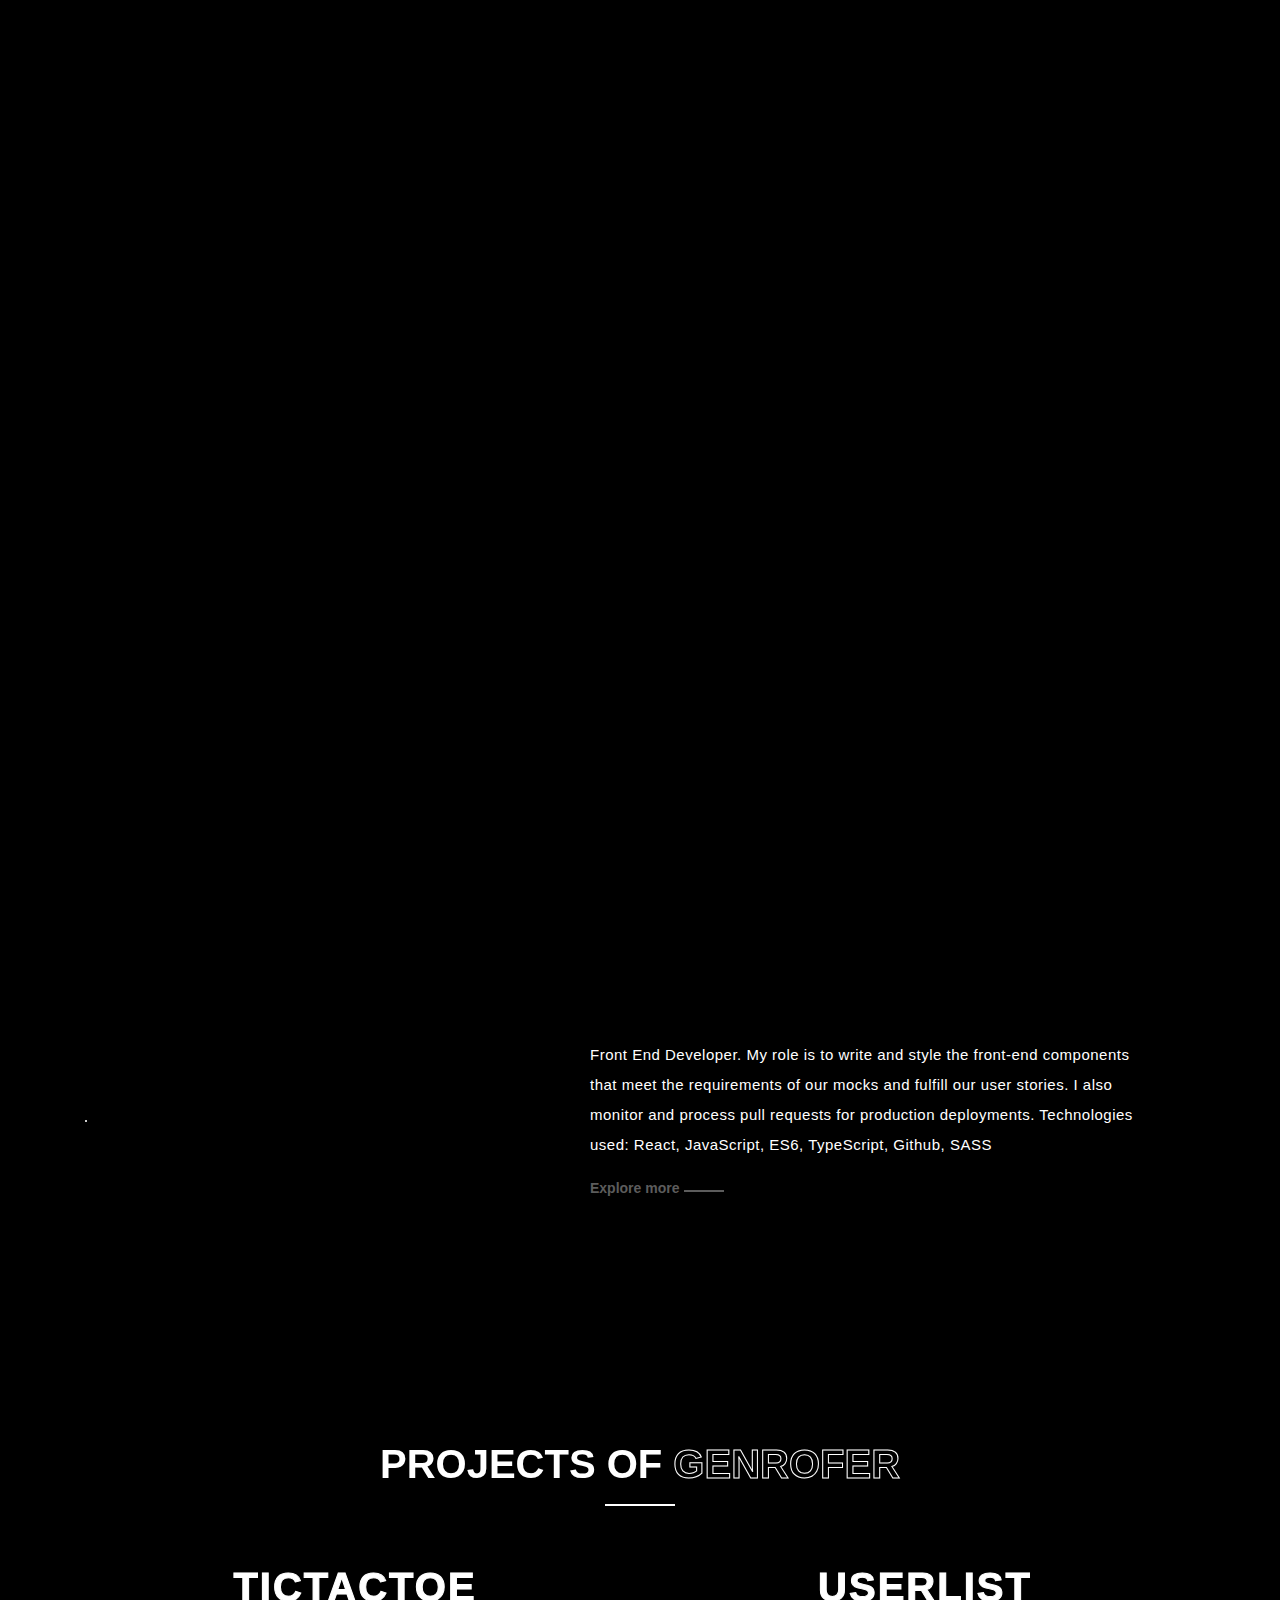
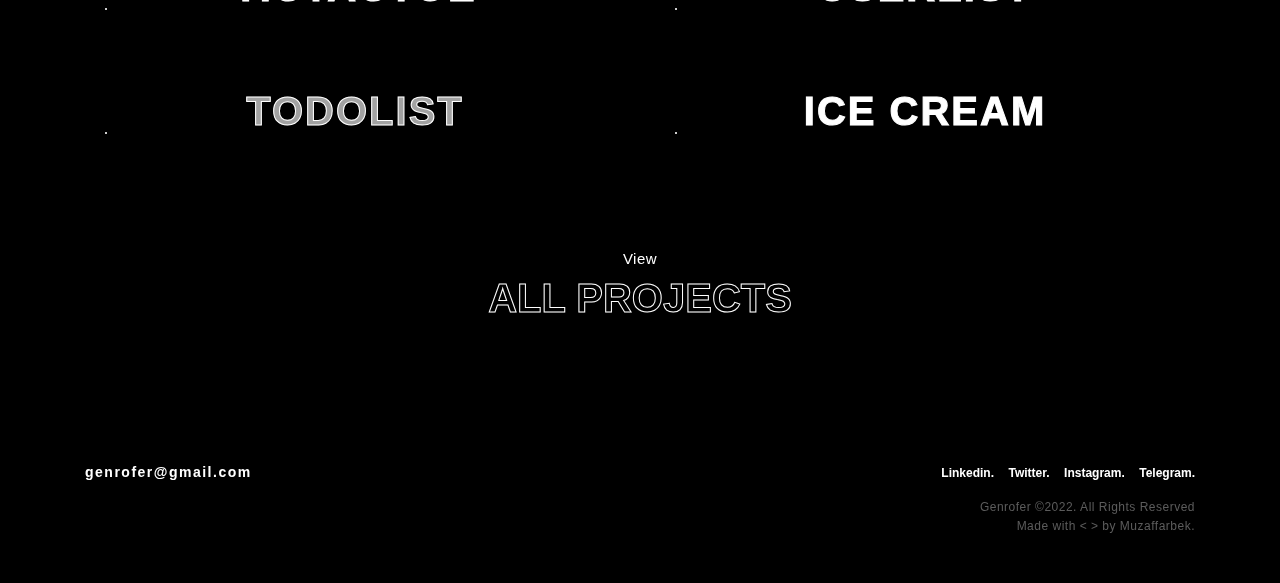
==== index.html @ 08d54e0e "Color changed" ====
<!DOCTYPE html>
<html lang="en">

<head>
    <meta charset="UTF-8">
    <meta name="viewport" content="width=device-width, initial-scale=1.0">
    <meta http-equiv="X-UA-Compatible" content="ie=edge">
    <link rel="stylesheet" href="https://use.fontawesome.com/releases/v5.15.4/css/all.css" integrity="sha384-DyZ88mC6Up2uqS4h/KRgHuoeGwBcD4Ng9SiP4dIRy0EXTlnuz47vAwmeGwVChigm" crossorigin="anonymous"/>
    <link rel="icon" type="image/x-icon" href="assets/img/logo.png" sizes="86x56">
    <title>Genrofer - Home</title>
    
</head>

<body class="color">

    <!-- Start Preload -->
    <div class="preloader">
    </div>
    <div class="block-1"></div>
    <div class="block-2"></div>
    <div class="logo-load">
        <img class="logo" src="assets/img/logo.png" alt="">
    </div>
    <div class="logo-load spinning"></div>
    <div class="over-all"></div>
    <!-- End Preload -->

    <!-- Start Header -->
    <header>

        <nav>
            <!-- Logo -->
            <div class="logo hover-target">
                <a class="load-spiral" href="index.html"><img class="logo" src="assets/img/logo.png" alt="logo"></a>
            </div>
            <!-- Menu bar -->
            <div class="toggle-btn magnetic hover-target">
                <div class="burger-menu">
                    <span class="one"></span>
                    <span class="two"></span>
                    <span class="tre"></span>
                </div>
            </div>
            <!-- Social -->
            <div class="scr socials">
                <div class="list-social">
                    <ul>
                        <li class="hover-target"><a href="https://www.linkedin.com/in/amuzaffarbe/" target="_blank">Ln.</a></li>
                        <li class="hover-target"><a href="https://www.twitter.com/amuzaffarbe/" target="_blank">Tw.</a></li>
                        <li class="hover-target"><a href="https://www.instagram.com/muzaffar_abdusamadov/" target="_blank">Ig.</a></li>
                        <li class="hover-target"><a href="https://telegram.me/genrofer"  target="_blank">Tg.</a></li>
                    </ul>
                </div>
            </div>

            <!-- Copyright -->
            <div class="scr copyright-top">
                <p>Genrofer &copy; 2022</p>
            </div>

            <div class="bg-nav"></div>

            <!-- menu -->
            <div class="manu-container">
                <div class="menu">
                    <div class="data">
                        <div class="container">
                            <div class="row">
                                <div class="col-md-6">
                                    <div class="links text-center text-lg-left">
                                        <ul>
                                            <li>
                                                <p>01</p><a class="menu-link hover-target load-spiral" href="index.html">Home</a>
                                            </li>
                                            <li>
                                                <p>02</p><a class="menu-link hover-target load-spiral" href="work.html">Work</a>
                                            </li>
                                            <li>
                                                <p>03</p><a class="menu-link hover-target load-spiral" href="about.html">About</a>
                                            </li>
                                            <li>
                                                <p>04</p><a class="menu-link hover-target load-spiral" href="blog.html">Story</a>
                                            </li>
                                            <li>
                                                <p>05</p><a class="menu-link hover-target load-spiral" href="contact.html">Contact</a>
                                            </li>
                                        </ul>
                                    </div>

                                </div>

                                <div class="col-md-4 offset-md-2 centered text-right">
                                    <div class="address-menu">

                                        <h3 class="letter-a">Genrofer <br> Front End <span class="letters">Developer</span></h3>
                                        <h4>Tashkent, Uzbekistan</h4>
                                    </div>
                                </div>
                            </div>
                        </div>
                    </div>

                </div>
            </div>
        </nav>


    </header>
    <!-- End Header -->


    <!-- Start Content -->
    <div id="spiral">

        <!-- Header -->
        <div class="scrolls">
            <img draggable="false" src="assets/img/sroll.svg" alt="scroll">
        </div>
        <div class="main-head">
            <div id="headmove">
                <div data-depth="0.2">
                    <div class="bg-right"></div>
                </div>
            </div>
            <div class="heading-text">
                <div class="heading-text-front">
                    <h1>Hello. Welcome to, <br> portfolio of Genrofer</h1>
                </div>
                <div class="heading-text-back">
                    <h1>Hello. Welcome to, <br> portfolio of Genrofer</h1>
                </div>
            </div>
        </div>

        <!-- About -->
        <section class="about">
            <div class="container">
                <div class="row centered">
                    <div class="col-lg-7">
                        <div class="img-about luxy-el" data-horizontal="1" data-speed-x="1">
                            <img class="img-fluid" src="assets/img/about.jpg" alt="">

                        </div>
                    </div>
                    <div class="col-lg-5">
                        <div class="abt-text">
                            <p>Front End Developer. My role is to write and style the front-end components that meet the requirements of our mocks and fulfill our user stories. I also monitor and process pull requests for production deployments. Technologies used: React, JavaScript, ES6, TypeScript, Github, SASS</p>
                            <a class="hover-target load-spiral" href="about.html">Explore more</a>
                        </div>

                    </div>
                </div>
            </div>
        </section>


        <!-- Portfolio -->

        <section class="folio-content">
            <div class="container">
                <div class="row">
                    <div class="col-md-12">
                        <div class="main-title text-center">

                            <h2>Projects of <span>Genrofer</span></h2>
                        </div>
                    </div>
                    <div class="col-md-6">
                        <div class="folio-item">

                            <div class="img-folio cursorExplore">
                                <a class="load-spiral" href="work-detail/tictactoe.html">
                                    <img class="img-fluid" src="assets/img/port/2.png" draggable="false" alt="">
                                </a>
                            </div>
                            <div class="text-folio text-center">
                                <h2 class="text-1">TICTACTOE</h2>
                                <h2 class="text-2">TICTACTOE</h2>
                            </div>
                        </div>
                        <div class="folio-item">

                            <div class="img-folio cursorExplore">
                                <a class="load-spiral" href="work-detail/todoist.html">
                                    <img class="img-fluid" src="assets/img/port/1.png" draggable="false" alt="">
                                </a>
                            </div>
                            <div class="text-folio text-center">
                                <h2 class="text-1" style="color: rgba(0, 0, 0, 0.363);">TODOLIST</h2>
                                <h2 class="text-2">TODOLIST</h2>
                            </div>
                        </div>
                    </div>

                    <div class="col-md-6">
                        <div class="folio-item">

                            <div class="img-folio cursorExplore">
                                <a class="load-spiral" href="work-detail/userlist.html">
                                    <img class="img-fluid" src="assets/img/port/3.png" draggable="false" alt="">
                                </a>
                            </div>
                            <div class="text-folio text-center">
                                <h2 class="text-1">USERLIST</h2>
                                <h2 class="text-2">USERLIST</h2>
                            </div>
                        </div>

                        <div class="folio-item">

                            <div class="img-folio cursorExplore">
                                <a class="load-spiral" href="work-detail/icecream.html">
                                    <img class="img-fluid" src="assets/img/port/4.png" draggable="false" alt="">
                                </a>
                            </div>
                            <div class="text-folio text-center">
                                <h2 class="text-1">ICE CREAM</h2>
                                <h2 class="text-2">ICE CREAM</h2>
                            </div>
                        </div>
                    </div>
                </div>

                <div class="row">
                    <div class="col-md-12">
                        <a href="work.html" class="next-project centered text-center load-spiral">
                            <div class="col-md-12">
                                <p>View</p>
                                <h3>ALL PROJECTS</h3>
                            </div>
                        </a>
                    </div>
                </div>

            </div>
        </section>




        <!-- Footer -->
        <div class="footer">
            <div class="container">
                <div class="row">
                    <div class="col-md-4 text-center text-md-left mt-30">
                        <div class="mail hover-target">
                            <a class="gmail" href="https://genrofer@gmail.com" target="_blank">genrofer@gmail.com</a>
                        </div>
                    </div>
                    <div class="col-md-4 text-center mt-30">
                        <div class="logo-foot">
                            <img class="logo-s" src="assets/img/logo.png" alt="">
                        </div>
                    </div>
                    <div class="col-md-4 text-center text-md-right mt-30">
                        <div class="sosmed">
                            <ul>
                                <li class="hover-target"><a href="https://www.linkedin.com/in/amuzaffarbe/"
                                    target="_blank">Linkedin.</a></li>
                            <li class="hover-target"><a href="https://www.twitter.com/amuzaffarbe/"
                                    target="_blank">Twitter.</a></li>
                            <li class="hover-target"><a href="https://www.instagram.com/muzaffar_abdusamadov/"
                                    target="_blank">Instagram.</a></li>
                            <li class="hover-target"><a href="https://telegram.me/genrofer" target="_blank">Telegram.</a>
                            </li>
                            </ul>
                        </div>
                        <div class="copyright">
                            <p>Genrofer &copy;2022. All Rights Reserved</p>
                            <p>Made with < > by Muzaffarbek.</p>
                        </div>
                    </div>
                </div>
            </div>
        </div>

    </div>
    <!-- End Content -->

    <!-- Color menu -->
    <div class="colors m-5">
        <button class="black-color"></button>
        <button class="white-color"></button>
    </div>

    <!-- Toggle menu -->
    <div class="menus">
        <a class="hover-target" href="index.html">Home</a>
        <a class="hover-target" href="work.html">Work</a>
        <a class="hover-target" href="about.html">About</a>
        <a class="hover-target" href="blog.html">Story</a>
        <a class="hover-target" href="contact.html">Contact me</a>
    </div>
    <div class="menu__toggler hover-target magnetic"><span></span></div>

    <!-- Cursor -->
    <div class="cursor1" id="cursor1"></div>
    <div class="cursor" id="cursor"></div>

    <script src="assets/js/plugin.js"></script>
    <script src="assets/js/main.js"></script>
    <noscript class="psa_add_styles"><link rel="stylesheet" href="assets/css/A.plugin.css.pagespeed.cf.Bm4HW5SySe.css"><link rel="stylesheet" href="assets/css/A.main.css.pagespeed.cf.Ms4mdMFI1N.css"><link rel="stylesheet" href="assets/css/A.responsive.css.pagespeed.cf.NQDftdgJCc.css"><link rel="stylesheet" href="assets/css/colors.css"></noscript>
    <script
        data-pagespeed-no-defer>(function(){function b(){var a=window,c=e;if(a.addEventListener)a.addEventListener("load",c,!1);else if(a.attachEvent)a.attachEvent("onload",c);else{var d=a.onload;a.onload=function(){c.call(this);d&&d.call(this)}}};var f=!1;function e(){if(!f){f=!0;for(var
        a=document.getElementsByClassName("psa_add_styles"),c=0,d;d=a[c];++c)if("NOSCRIPT"==d.nodeName){var k=document.createElement("div");k.innerHTML=d.textContent;document.body.appendChild(k)}}}function g(){var a=window.requestAnimationFrame||window.webkitRequestAnimationFrame||window.mozRequestAnimationFrame||window.oRequestAnimationFrame||window.msRequestAnimationFrame||null;a?a(function(){window.setTimeout(e,0)}):b()}
        var h=["pagespeed","CriticalCssLoader","Run"],l=this;h[0]in l||!l.execScript||l.execScript("var "+h[0]);for(var m;h.length&&(m=h.shift());)h.length||void 0===g?l[m]?l=l[m]:l=l[m]={}:l[m]=g;})(); pagespeed.CriticalCssLoader.Run();
        </script>
        <script src="./assets/js/colors.js"></script>
</body>

</html>
---- assets/css/A.plugin.css.pagespeed.cf.Bm4HW5SySe.css ----
:root {
    --blue: #007bff;
    --indigo: #6610f2;
    --purple: #6f42c1;
    --pink: #e83e8c;
    --red: #dc3545;
    --orange: #fd7e14;
    --yellow: #ffc107;
    --green: #28a745;
    --teal: #20c997;
    --cyan: #17a2b8;
    --white: #fff;
    --gray: #6c757d;
    --gray-dark: #343a40;
    --primary: #007bff;
    --secondary: #6c757d;
    --success: #28a745;
    --info: #17a2b8;
    --warning: #ffc107;
    --danger: #dc3545;
    --light: #f8f9fa;
    --dark: #343a40;
    --breakpoint-xs: 0;
    --breakpoint-sm: 576px;
    --breakpoint-md: 768px;
    --breakpoint-lg: 992px;
    --breakpoint-xl: 1200px;
    --font-family-sans-serif: -apple-system, BlinkMacSystemFont, "Segoe UI", Roboto, "Helvetica Neue", Arial, sans-serif, "Apple Color Emoji", "Segoe UI Emoji", "Segoe UI Symbol", "Noto Color Emoji";
    --font-family-monospace: SFMono-Regular, Menlo, Monaco, Consolas, "Liberation Mono", "Courier New", monospace
}

*,
::after,
::before {
    box-sizing: border-box
}

html {
    font-family: sans-serif;
    line-height: 1.15;
    -webkit-text-size-adjust: 100%;
    -ms-text-size-adjust: 100%;
    -ms-overflow-style: scrollbar;
    -webkit-tap-highlight-color: transparent
}

@-ms-viewport {
    width: device-width
}

article,
aside,
figcaption,
figure,
footer,
header,
hgroup,
main,
nav,
section {
    display: block
}

body {
    margin: 0;
    font-family: -apple-system, BlinkMacSystemFont, "Segoe UI", Roboto, "Helvetica Neue", Arial, sans-serif, "Apple Color Emoji", "Segoe UI Emoji", "Segoe UI Symbol", "Noto Color Emoji";
    font-size: 1rem;
    font-weight: 400;
    line-height: 1.5;
    color: #212529;
    text-align: left;
    background-color: #fff
}

[tabindex="-1"]:focus {
    outline: 0 !important
}

hr {
    box-sizing: content-box;
    height: 0;
    overflow: visible
}

h1,
h2,
h3,
h4,
h5,
h6 {
    margin-top: 0;
    margin-bottom: .5rem
}

p {
    margin-top: 0;
    margin-bottom: 1rem
}

abbr[data-original-title],
abbr[title] {
    text-decoration: underline;
    -webkit-text-decoration: underline dotted;
    text-decoration: underline dotted;
    cursor: help;
    border-bottom: 0
}

address {
    margin-bottom: 1rem;
    font-style: normal;
    line-height: inherit
}

dl,
ol,
ul {
    margin-top: 0;
    margin-bottom: 1rem
}

ol ol,
ol ul,
ul ol,
ul ul {
    margin-bottom: 0
}

dt {
    font-weight: 700
}

dd {
    margin-bottom: .5rem;
    margin-left: 0
}

blockquote {
    margin: 0 0 1rem
}

dfn {
    font-style: italic
}

b,
strong {
    font-weight: bolder
}

small {
    font-size: 80%
}

sub,
sup {
    position: relative;
    font-size: 75%;
    line-height: 0;
    vertical-align: baseline
}

sub {
    bottom: -.25em
}

sup {
    top: -.5em
}

a {
    color: #007bff;
    text-decoration: none;
    background-color: transparent;
    -webkit-text-decoration-skip: objects
}

a:hover {
    color: #0056b3;
    text-decoration: underline
}

a:not([href]):not([tabindex]) {
    color: inherit;
    text-decoration: none
}

a:not([href]):not([tabindex]):focus,
a:not([href]):not([tabindex]):hover {
    color: inherit;
    text-decoration: none
}

a:not([href]):not([tabindex]):focus {
    outline: 0
}

code,
kbd,
pre,
samp {
    font-family: SFMono-Regular, Menlo, Monaco, Consolas, "Liberation Mono", "Courier New", monospace;
    font-size: 1em
}

pre {
    margin-top: 0;
    margin-bottom: 1rem;
    overflow: auto;
    -ms-overflow-style: scrollbar
}

figure {
    margin: 0 0 1rem
}

img {
    vertical-align: middle;
    border-style: none
}

svg {
    overflow: hidden;
    vertical-align: middle
}

table {
    border-collapse: collapse
}

caption {
    padding-top: .75rem;
    padding-bottom: .75rem;
    color: #6c757d;
    text-align: left;
    caption-side: bottom
}

th {
    text-align: inherit
}

label {
    display: inline-block;
    margin-bottom: .5rem
}

button {
    border-radius: 0
}

button:focus {
    outline: 1px dotted;
    outline: 5px auto -webkit-focus-ring-color
}

button,
input,
optgroup,
select,
textarea {
    margin: 0;
    font-family: inherit;
    font-size: inherit;
    line-height: inherit
}

button,
input {
    overflow: visible
}

button,
select {
    text-transform: none
}

[type="reset"],
[type="submit"],
button,
html [type="button"] {
    -webkit-appearance: button
}

[type="button"]::-moz-focus-inner,
[type="reset"]::-moz-focus-inner,
[type="submit"]::-moz-focus-inner,
button::-moz-focus-inner {
    padding: 0;
    border-style: none
}

input[type="checkbox"],
input[type="radio"] {
    box-sizing: border-box;
    padding: 0
}

input[type="date"],
input[type="datetime-local"],
input[type="month"],
input[type="time"] {
    -webkit-appearance: listbox
}

textarea {
    overflow: auto;
    resize: vertical
}

fieldset {
    min-width: 0;
    padding: 0;
    margin: 0;
    border: 0
}

legend {
    display: block;
    width: 100%;
    max-width: 100%;
    padding: 0;
    margin-bottom: .5rem;
    font-size: 1.5rem;
    line-height: inherit;
    color: inherit;
    white-space: normal
}

progress {
    vertical-align: baseline
}

[type="number"]::-webkit-inner-spin-button,
[type="number"]::-webkit-outer-spin-button {
    height: auto
}

[type="search"] {
    outline-offset: -2px;
    -webkit-appearance: none
}

[type="search"]::-webkit-search-cancel-button,
[type="search"]::-webkit-search-decoration {
    -webkit-appearance: none
}

::-webkit-file-upload-button {
    font: inherit;
    -webkit-appearance: button
}

output {
    display: inline-block
}

summary {
    display: list-item;
    cursor: pointer
}

template {
    display: none
}

[hidden] {
    display: none !important
}

.h1,
.h2,
.h3,
.h4,
.h5,
.h6,
h1,
h2,
h3,
h4,
h5,
h6 {
    margin-bottom: .5rem;
    font-family: inherit;
    font-weight: 500;
    line-height: 1.2;
    color: inherit
}

.h1,
h1 {
    font-size: 2.5rem
}

.h2,
h2 {
    font-size: 2rem
}

.h3,
h3 {
    font-size: 1.75rem
}

.h4,
h4 {
    font-size: 1.5rem
}

.h5,
h5 {
    font-size: 1.25rem
}

.h6,
h6 {
    font-size: 1rem
}

.lead {
    font-size: 1.25rem;
    font-weight: 300
}

.display-1 {
    font-size: 6rem;
    font-weight: 300;
    line-height: 1.2
}

.display-2 {
    font-size: 5.5rem;
    font-weight: 300;
    line-height: 1.2
}

.display-3 {
    font-size: 4.5rem;
    font-weight: 300;
    line-height: 1.2
}

.display-4 {
    font-size: 3.5rem;
    font-weight: 300;
    line-height: 1.2
}

hr {
    margin-top: 1rem;
    margin-bottom: 1rem;
    border: 0;
    border-top: 1px solid rgba(0, 0, 0, .1)
}

.small,
small {
    font-size: 80%;
    font-weight: 400
}

.mark,
mark {
    padding: .2em;
    background-color: #fcf8e3
}

.list-unstyled {
    padding-left: 0;
    list-style: none
}

.list-inline {
    padding-left: 0;
    list-style: none
}

.list-inline-item {
    display: inline-block
}

.list-inline-item:not(:last-child) {
    margin-right: .5rem
}

.initialism {
    font-size: 90%;
    text-transform: uppercase
}

.blockquote {
    margin-bottom: 1rem;
    font-size: 1.25rem
}

.blockquote-footer {
    display: block;
    font-size: 80%;
    color: #6c757d
}

.blockquote-footer::before {
    content: "\2014 \00A0"
}

.img-fluid {
    max-width: 100%;
    border: 1px solid #ccc;
    height: auto
}

.img-thumbnail {
    padding: .25rem;
    background-color: #fff;
    border: 1px solid #dee2e6;
    border-radius: .25rem;
    max-width: 100%;
    height: auto
}

.figure {
    display: inline-block
}

.figure-img {
    margin-bottom: .5rem;
    line-height: 1
}

.figure-caption {
    font-size: 90%;
    color: #6c757d
}

code {
    font-size: 87.5%;
    color: #e83e8c;
    word-break: break-word
}

a>code {
    color: inherit
}

kbd {
    padding: .2rem .4rem;
    font-size: 87.5%;
    color: #fff;
    background-color: #212529;
    border-radius: .2rem
}

kbd kbd {
    padding: 0;
    font-size: 100%;
    font-weight: 700
}

pre {
    display: block;
    font-size: 87.5%;
    color: #212529
}

pre code {
    font-size: inherit;
    color: inherit;
    word-break: normal
}

.pre-scrollable {
    max-height: 340px;
    overflow-y: scroll
}

.container {
    width: 100%;
    padding-right: 15px;
    padding-left: 15px;
    margin-right: auto;
    margin-left: auto
}

@media (min-width:576px) {
    .container {
        max-width: 540px
    }
}

@media (min-width:768px) {
    .container {
        max-width: 720px
    }
}

@media (min-width:992px) {
    .container {
        max-width: 960px
    }
}

@media (min-width:1200px) {
    .container {
        max-width: 1140px
    }
}

.container-fluid {
    width: 100%;
    padding-right: 15px;
    padding-left: 15px;
    margin-right: auto;
    margin-left: auto
}

.row {
    display: -ms-flexbox;
    display: flex;
    -ms-flex-wrap: wrap;
    flex-wrap: wrap;
    margin-right: -15px;
    margin-left: -15px
}

.no-gutters {
    margin-right: 0;
    margin-left: 0
}

.no-gutters>.col,
.no-gutters>[class*="col-"] {
    padding-right: 0;
    padding-left: 0
}

.col,
.col-1,
.col-10,
.col-11,
.col-12,
.col-2,
.col-3,
.col-4,
.col-5,
.col-6,
.col-7,
.col-8,
.col-9,
.col-auto,
.col-lg,
.col-lg-1,
.col-lg-10,
.col-lg-11,
.col-lg-12,
.col-lg-2,
.col-lg-3,
.col-lg-4,
.col-lg-5,
.col-lg-6,
.col-lg-7,
.col-lg-8,
.col-lg-9,
.col-lg-auto,
.col-md,
.col-md-1,
.col-md-10,
.col-md-11,
.col-md-12,
.col-md-2,
.col-md-3,
.col-md-4,
.col-md-5,
.col-md-6,
.col-md-7,
.col-md-8,
.col-md-9,
.col-md-auto,
.col-sm,
.col-sm-1,
.col-sm-10,
.col-sm-11,
.col-sm-12,
.col-sm-2,
.col-sm-3,
.col-sm-4,
.col-sm-5,
.col-sm-6,
.col-sm-7,
.col-sm-8,
.col-sm-9,
.col-sm-auto,
.col-xl,
.col-xl-1,
.col-xl-10,
.col-xl-11,
.col-xl-12,
.col-xl-2,
.col-xl-3,
.col-xl-4,
.col-xl-5,
.col-xl-6,
.col-xl-7,
.col-xl-8,
.col-xl-9,
.col-xl-auto {
    position: relative;
    width: 100%;
    min-height: 1px;
    padding-right: 15px;
    padding-left: 15px
}

.col {
    -ms-flex-preferred-size: 0;
    flex-basis: 0;
    -ms-flex-positive: 1;
    flex-grow: 1;
    max-width: 100%
}

.col-auto {
    -ms-flex: 0 0 auto;
    flex: 0 0 auto;
    width: auto;
    max-width: none
}

.col-1 {
    -ms-flex: 0 0 8.333333%;
    flex: 0 0 8.333333%;
    max-width: 8.333333%
}

.col-2 {
    -ms-flex: 0 0 16.666667%;
    flex: 0 0 16.666667%;
    max-width: 16.666667%
}

.col-3 {
    -ms-flex: 0 0 25%;
    flex: 0 0 25%;
    max-width: 25%
}

.col-4 {
    -ms-flex: 0 0 33.333333%;
    flex: 0 0 33.333333%;
    max-width: 33.333333%
}

.col-5 {
    -ms-flex: 0 0 41.666667%;
    flex: 0 0 41.666667%;
    max-width: 41.666667%
}

.col-6 {
    -ms-flex: 0 0 50%;
    flex: 0 0 50%;
    max-width: 50%
}

.col-7 {
    -ms-flex: 0 0 58.333333%;
    flex: 0 0 58.333333%;
    max-width: 58.333333%
}

.col-8 {
    -ms-flex: 0 0 66.666667%;
    flex: 0 0 66.666667%;
    max-width: 66.666667%
}

.col-9 {
    -ms-flex: 0 0 75%;
    flex: 0 0 75%;
    max-width: 75%
}

.col-10 {
    -ms-flex: 0 0 83.333333%;
    flex: 0 0 83.333333%;
    max-width: 83.333333%
}

.col-11 {
    -ms-flex: 0 0 91.666667%;
    flex: 0 0 91.666667%;
    max-width: 91.666667%
}

.col-12 {
    -ms-flex: 0 0 100%;
    flex: 0 0 100%;
    max-width: 100%
}

.order-first {
    -ms-flex-order: -1;
    order: -1
}

.order-last {
    -ms-flex-order: 13;
    order: 13
}

.order-0 {
    -ms-flex-order: 0;
    order: 0
}

.order-1 {
    -ms-flex-order: 1;
    order: 1
}

.order-2 {
    -ms-flex-order: 2;
    order: 2
}

.order-3 {
    -ms-flex-order: 3;
    order: 3
}

.order-4 {
    -ms-flex-order: 4;
    order: 4
}

.order-5 {
    -ms-flex-order: 5;
    order: 5
}

.order-6 {
    -ms-flex-order: 6;
    order: 6
}

.order-7 {
    -ms-flex-order: 7;
    order: 7
}

.order-8 {
    -ms-flex-order: 8;
    order: 8
}

.order-9 {
    -ms-flex-order: 9;
    order: 9
}

.order-10 {
    -ms-flex-order: 10;
    order: 10
}

.order-11 {
    -ms-flex-order: 11;
    order: 11
}

.order-12 {
    -ms-flex-order: 12;
    order: 12
}

.offset-1 {
    margin-left: 8.333333%
}

.offset-2 {
    margin-left: 16.666667%
}

.offset-3 {
    margin-left: 25%
}

.offset-4 {
    margin-left: 33.333333%
}

.offset-5 {
    margin-left: 41.666667%
}

.offset-6 {
    margin-left: 50%
}

.offset-7 {
    margin-left: 58.333333%
}

.offset-8 {
    margin-left: 66.666667%
}

.offset-9 {
    margin-left: 75%
}

.offset-10 {
    margin-left: 83.333333%
}

.offset-11 {
    margin-left: 91.666667%
}

@media (min-width:576px) {
    .col-sm {
        -ms-flex-preferred-size: 0;
        flex-basis: 0;
        -ms-flex-positive: 1;
        flex-grow: 1;
        max-width: 100%
    }
    .col-sm-auto {
        -ms-flex: 0 0 auto;
        flex: 0 0 auto;
        width: auto;
        max-width: none
    }
    .col-sm-1 {
        -ms-flex: 0 0 8.333333%;
        flex: 0 0 8.333333%;
        max-width: 8.333333%
    }
    .col-sm-2 {
        -ms-flex: 0 0 16.666667%;
        flex: 0 0 16.666667%;
        max-width: 16.666667%
    }
    .col-sm-3 {
        -ms-flex: 0 0 25%;
        flex: 0 0 25%;
        max-width: 25%
    }
    .col-sm-4 {
        -ms-flex: 0 0 33.333333%;
        flex: 0 0 33.333333%;
        max-width: 33.333333%
    }
    .col-sm-5 {
        -ms-flex: 0 0 41.666667%;
        flex: 0 0 41.666667%;
        max-width: 41.666667%
    }
    .col-sm-6 {
        -ms-flex: 0 0 50%;
        flex: 0 0 50%;
        max-width: 50%
    }
    .col-sm-7 {
        -ms-flex: 0 0 58.333333%;
        flex: 0 0 58.333333%;
        max-width: 58.333333%
    }
    .col-sm-8 {
        -ms-flex: 0 0 66.666667%;
        flex: 0 0 66.666667%;
        max-width: 66.666667%
    }
    .col-sm-9 {
        -ms-flex: 0 0 75%;
        flex: 0 0 75%;
        max-width: 75%
    }
    .col-sm-10 {
        -ms-flex: 0 0 83.333333%;
        flex: 0 0 83.333333%;
        max-width: 83.333333%
    }
    .col-sm-11 {
        -ms-flex: 0 0 91.666667%;
        flex: 0 0 91.666667%;
        max-width: 91.666667%
    }
    .col-sm-12 {
        -ms-flex: 0 0 100%;
        flex: 0 0 100%;
        max-width: 100%
    }
    .order-sm-first {
        -ms-flex-order: -1;
        order: -1
    }
    .order-sm-last {
        -ms-flex-order: 13;
        order: 13
    }
    .order-sm-0 {
        -ms-flex-order: 0;
        order: 0
    }
    .order-sm-1 {
        -ms-flex-order: 1;
        order: 1
    }
    .order-sm-2 {
        -ms-flex-order: 2;
        order: 2
    }
    .order-sm-3 {
        -ms-flex-order: 3;
        order: 3
    }
    .order-sm-4 {
        -ms-flex-order: 4;
        order: 4
    }
    .order-sm-5 {
        -ms-flex-order: 5;
        order: 5
    }
    .order-sm-6 {
        -ms-flex-order: 6;
        order: 6
    }
    .order-sm-7 {
        -ms-flex-order: 7;
        order: 7
    }
    .order-sm-8 {
        -ms-flex-order: 8;
        order: 8
    }
    .order-sm-9 {
        -ms-flex-order: 9;
        order: 9
    }
    .order-sm-10 {
        -ms-flex-order: 10;
        order: 10
    }
    .order-sm-11 {
        -ms-flex-order: 11;
        order: 11
    }
    .order-sm-12 {
        -ms-flex-order: 12;
        order: 12
    }
    .offset-sm-0 {
        margin-left: 0
    }
    .offset-sm-1 {
        margin-left: 8.333333%
    }
    .offset-sm-2 {
        margin-left: 16.666667%
    }
    .offset-sm-3 {
        margin-left: 25%
    }
    .offset-sm-4 {
        margin-left: 33.333333%
    }
    .offset-sm-5 {
        margin-left: 41.666667%
    }
    .offset-sm-6 {
        margin-left: 50%
    }
    .offset-sm-7 {
        margin-left: 58.333333%
    }
    .offset-sm-8 {
        margin-left: 66.666667%
    }
    .offset-sm-9 {
        margin-left: 75%
    }
    .offset-sm-10 {
        margin-left: 83.333333%
    }
    .offset-sm-11 {
        margin-left: 91.666667%
    }
}

@media (min-width:768px) {
    .col-md {
        -ms-flex-preferred-size: 0;
        flex-basis: 0;
        -ms-flex-positive: 1;
        flex-grow: 1;
        max-width: 100%
    }
    .col-md-auto {
        -ms-flex: 0 0 auto;
        flex: 0 0 auto;
        width: auto;
        max-width: none
    }
    .col-md-1 {
        -ms-flex: 0 0 8.333333%;
        flex: 0 0 8.333333%;
        max-width: 8.333333%
    }
    .col-md-2 {
        -ms-flex: 0 0 16.666667%;
        flex: 0 0 16.666667%;
        max-width: 16.666667%
    }
    .col-md-3 {
        -ms-flex: 0 0 25%;
        flex: 0 0 25%;
        max-width: 25%
    }
    .col-md-4 {
        -ms-flex: 0 0 33.333333%;
        flex: 0 0 33.333333%;
        max-width: 33.333333%
    }
    .col-md-5 {
        -ms-flex: 0 0 41.666667%;
        flex: 0 0 41.666667%;
        max-width: 41.666667%
    }
    .col-md-6 {
        -ms-flex: 0 0 50%;
        flex: 0 0 50%;
        max-width: 50%
    }
    .col-md-7 {
        -ms-flex: 0 0 58.333333%;
        flex: 0 0 58.333333%;
        max-width: 58.333333%
    }
    .col-md-8 {
        -ms-flex: 0 0 66.666667%;
        flex: 0 0 66.666667%;
        max-width: 66.666667%
    }
    .col-md-9 {
        -ms-flex: 0 0 75%;
        flex: 0 0 75%;
        max-width: 75%
    }
    .col-md-10 {
        -ms-flex: 0 0 83.333333%;
        flex: 0 0 83.333333%;
        max-width: 83.333333%
    }
    .col-md-11 {
        -ms-flex: 0 0 91.666667%;
        flex: 0 0 91.666667%;
        max-width: 91.666667%
    }
    .col-md-12 {
        -ms-flex: 0 0 100%;
        flex: 0 0 100%;
        max-width: 100%
    }
    .order-md-first {
        -ms-flex-order: -1;
        order: -1
    }
    .order-md-last {
        -ms-flex-order: 13;
        order: 13
    }
    .order-md-0 {
        -ms-flex-order: 0;
        order: 0
    }
    .order-md-1 {
        -ms-flex-order: 1;
        order: 1
    }
    .order-md-2 {
        -ms-flex-order: 2;
        order: 2
    }
    .order-md-3 {
        -ms-flex-order: 3;
        order: 3
    }
    .order-md-4 {
        -ms-flex-order: 4;
        order: 4
    }
    .order-md-5 {
        -ms-flex-order: 5;
        order: 5
    }
    .order-md-6 {
        -ms-flex-order: 6;
        order: 6
    }
    .order-md-7 {
        -ms-flex-order: 7;
        order: 7
    }
    .order-md-8 {
        -ms-flex-order: 8;
        order: 8
    }
    .order-md-9 {
        -ms-flex-order: 9;
        order: 9
    }
    .order-md-10 {
        -ms-flex-order: 10;
        order: 10
    }
    .order-md-11 {
        -ms-flex-order: 11;
        order: 11
    }
    .order-md-12 {
        -ms-flex-order: 12;
        order: 12
    }
    .offset-md-0 {
        margin-left: 0
    }
    .offset-md-1 {
        margin-left: 8.333333%
    }
    .offset-md-2 {
        margin-left: 16.666667%
    }
    .offset-md-3 {
        margin-left: 25%
    }
    .offset-md-4 {
        margin-left: 33.333333%
    }
    .offset-md-5 {
        margin-left: 41.666667%
    }
    .offset-md-6 {
        margin-left: 50%
    }
    .offset-md-7 {
        margin-left: 58.333333%
    }
    .offset-md-8 {
        margin-left: 66.666667%
    }
    .offset-md-9 {
        margin-left: 75%
    }
    .offset-md-10 {
        margin-left: 83.333333%
    }
    .offset-md-11 {
        margin-left: 91.666667%
    }
}

@media (min-width:992px) {
    .col-lg {
        -ms-flex-preferred-size: 0;
        flex-basis: 0;
        -ms-flex-positive: 1;
        flex-grow: 1;
        max-width: 100%
    }
    .col-lg-auto {
        -ms-flex: 0 0 auto;
        flex: 0 0 auto;
        width: auto;
        max-width: none
    }
    .col-lg-1 {
        -ms-flex: 0 0 8.333333%;
        flex: 0 0 8.333333%;
        max-width: 8.333333%
    }
    .col-lg-2 {
        -ms-flex: 0 0 16.666667%;
        flex: 0 0 16.666667%;
        max-width: 16.666667%
    }
    .col-lg-3 {
        -ms-flex: 0 0 25%;
        flex: 0 0 25%;
        max-width: 25%
    }
    .col-lg-4 {
        -ms-flex: 0 0 33.333333%;
        flex: 0 0 33.333333%;
        max-width: 33.333333%
    }
    .col-lg-5 {
        -ms-flex: 0 0 41.666667%;
        flex: 0 0 41.666667%;
        max-width: 41.666667%
    }
    .col-lg-6 {
        -ms-flex: 0 0 50%;
        flex: 0 0 50%;
        max-width: 50%
    }
    .col-lg-7 {
        -ms-flex: 0 0 58.333333%;
        flex: 0 0 58.333333%;
        max-width: 58.333333%
    }
    .col-lg-8 {
        -ms-flex: 0 0 66.666667%;
        flex: 0 0 66.666667%;
        max-width: 66.666667%
    }
    .col-lg-9 {
        -ms-flex: 0 0 75%;
        flex: 0 0 75%;
        max-width: 75%
    }
    .col-lg-10 {
        -ms-flex: 0 0 83.333333%;
        flex: 0 0 83.333333%;
        max-width: 83.333333%
    }
    .col-lg-11 {
        -ms-flex: 0 0 91.666667%;
        flex: 0 0 91.666667%;
        max-width: 91.666667%
    }
    .col-lg-12 {
        -ms-flex: 0 0 100%;
        flex: 0 0 100%;
        max-width: 100%
    }
    .order-lg-first {
        -ms-flex-order: -1;
        order: -1
    }
    .order-lg-last {
        -ms-flex-order: 13;
        order: 13
    }
    .order-lg-0 {
        -ms-flex-order: 0;
        order: 0
    }
    .order-lg-1 {
        -ms-flex-order: 1;
        order: 1
    }
    .order-lg-2 {
        -ms-flex-order: 2;
        order: 2
    }
    .order-lg-3 {
        -ms-flex-order: 3;
        order: 3
    }
    .order-lg-4 {
        -ms-flex-order: 4;
        order: 4
    }
    .order-lg-5 {
        -ms-flex-order: 5;
        order: 5
    }
    .order-lg-6 {
        -ms-flex-order: 6;
        order: 6
    }
    .order-lg-7 {
        -ms-flex-order: 7;
        order: 7
    }
    .order-lg-8 {
        -ms-flex-order: 8;
        order: 8
    }
    .order-lg-9 {
        -ms-flex-order: 9;
        order: 9
    }
    .order-lg-10 {
        -ms-flex-order: 10;
        order: 10
    }
    .order-lg-11 {
        -ms-flex-order: 11;
        order: 11
    }
    .order-lg-12 {
        -ms-flex-order: 12;
        order: 12
    }
    .offset-lg-0 {
        margin-left: 0
    }
    .offset-lg-1 {
        margin-left: 8.333333%
    }
    .offset-lg-2 {
        margin-left: 16.666667%
    }
    .offset-lg-3 {
        margin-left: 25%
    }
    .offset-lg-4 {
        margin-left: 33.333333%
    }
    .offset-lg-5 {
        margin-left: 41.666667%
    }
    .offset-lg-6 {
        margin-left: 50%
    }
    .offset-lg-7 {
        margin-left: 58.333333%
    }
    .offset-lg-8 {
        margin-left: 66.666667%
    }
    .offset-lg-9 {
        margin-left: 75%
    }
    .offset-lg-10 {
        margin-left: 83.333333%
    }
    .offset-lg-11 {
        margin-left: 91.666667%
    }
}

@media (min-width:1200px) {
    .col-xl {
        -ms-flex-preferred-size: 0;
        flex-basis: 0;
        -ms-flex-positive: 1;
        flex-grow: 1;
        max-width: 100%
    }
    .col-xl-auto {
        -ms-flex: 0 0 auto;
        flex: 0 0 auto;
        width: auto;
        max-width: none
    }
    .col-xl-1 {
        -ms-flex: 0 0 8.333333%;
        flex: 0 0 8.333333%;
        max-width: 8.333333%
    }
    .col-xl-2 {
        -ms-flex: 0 0 16.666667%;
        flex: 0 0 16.666667%;
        max-width: 16.666667%
    }
    .col-xl-3 {
        -ms-flex: 0 0 25%;
        flex: 0 0 25%;
        max-width: 25%
    }
    .col-xl-4 {
        -ms-flex: 0 0 33.333333%;
        flex: 0 0 33.333333%;
        max-width: 33.333333%
    }
    .col-xl-5 {
        -ms-flex: 0 0 41.666667%;
        flex: 0 0 41.666667%;
        max-width: 41.666667%
    }
    .col-xl-6 {
        -ms-flex: 0 0 50%;
        flex: 0 0 50%;
        max-width: 50%
    }
    .col-xl-7 {
        -ms-flex: 0 0 58.333333%;
        flex: 0 0 58.333333%;
        max-width: 58.333333%
    }
    .col-xl-8 {
        -ms-flex: 0 0 66.666667%;
        flex: 0 0 66.666667%;
        max-width: 66.666667%
    }
    .col-xl-9 {
        -ms-flex: 0 0 75%;
        flex: 0 0 75%;
        max-width: 75%
    }
    .col-xl-10 {
        -ms-flex: 0 0 83.333333%;
        flex: 0 0 83.333333%;
        max-width: 83.333333%
    }
    .col-xl-11 {
        -ms-flex: 0 0 91.666667%;
        flex: 0 0 91.666667%;
        max-width: 91.666667%
    }
    .col-xl-12 {
        -ms-flex: 0 0 100%;
        flex: 0 0 100%;
        max-width: 100%
    }
    .order-xl-first {
        -ms-flex-order: -1;
        order: -1
    }
    .order-xl-last {
        -ms-flex-order: 13;
        order: 13
    }
    .order-xl-0 {
        -ms-flex-order: 0;
        order: 0
    }
    .order-xl-1 {
        -ms-flex-order: 1;
        order: 1
    }
    .order-xl-2 {
        -ms-flex-order: 2;
        order: 2
    }
    .order-xl-3 {
        -ms-flex-order: 3;
        order: 3
    }
    .order-xl-4 {
        -ms-flex-order: 4;
        order: 4
    }
    .order-xl-5 {
        -ms-flex-order: 5;
        order: 5
    }
    .order-xl-6 {
        -ms-flex-order: 6;
        order: 6
    }
    .order-xl-7 {
        -ms-flex-order: 7;
        order: 7
    }
    .order-xl-8 {
        -ms-flex-order: 8;
        order: 8
    }
    .order-xl-9 {
        -ms-flex-order: 9;
        order: 9
    }
    .order-xl-10 {
        -ms-flex-order: 10;
        order: 10
    }
    .order-xl-11 {
        -ms-flex-order: 11;
        order: 11
    }
    .order-xl-12 {
        -ms-flex-order: 12;
        order: 12
    }
    .offset-xl-0 {
        margin-left: 0
    }
    .offset-xl-1 {
        margin-left: 8.333333%
    }
    .offset-xl-2 {
        margin-left: 16.666667%
    }
    .offset-xl-3 {
        margin-left: 25%
    }
    .offset-xl-4 {
        margin-left: 33.333333%
    }
    .offset-xl-5 {
        margin-left: 41.666667%
    }
    .offset-xl-6 {
        margin-left: 50%
    }
    .offset-xl-7 {
        margin-left: 58.333333%
    }
    .offset-xl-8 {
        margin-left: 66.666667%
    }
    .offset-xl-9 {
        margin-left: 75%
    }
    .offset-xl-10 {
        margin-left: 83.333333%
    }
    .offset-xl-11 {
        margin-left: 91.666667%
    }
}

.table {
    width: 100%;
    margin-bottom: 1rem;
    background-color: transparent
}

.table td,
.table th {
    padding: .75rem;
    vertical-align: top;
    border-top: 1px solid #dee2e6
}

.table thead th {
    vertical-align: bottom;
    border-bottom: 2px solid #dee2e6
}

.table tbody+tbody {
    border-top: 2px solid #dee2e6
}

.table .table {
    background-color: #fff
}

.table-sm td,
.table-sm th {
    padding: .3rem
}

.table-bordered {
    border: 1px solid #dee2e6
}

.table-bordered td,
.table-bordered th {
    border: 1px solid #dee2e6
}

.table-bordered thead td,
.table-bordered thead th {
    border-bottom-width: 2px
}

.table-borderless tbody+tbody,
.table-borderless td,
.table-borderless th,
.table-borderless thead th {
    border: 0
}

.table-striped tbody tr:nth-of-type(odd) {
    background-color: rgba(0, 0, 0, .05)
}

.table-hover tbody tr:hover {
    background-color: rgba(0, 0, 0, .075)
}

.table-primary,
.table-primary>td,
.table-primary>th {
    background-color: #b8daff
}

.table-hover .table-primary:hover {
    background-color: #9fcdff
}

.table-hover .table-primary:hover>td,
.table-hover .table-primary:hover>th {
    background-color: #9fcdff
}

.table-secondary,
.table-secondary>td,
.table-secondary>th {
    background-color: #d6d8db
}

.table-hover .table-secondary:hover {
    background-color: #c8cbcf
}

.table-hover .table-secondary:hover>td,
.table-hover .table-secondary:hover>th {
    background-color: #c8cbcf
}

.table-success,
.table-success>td,
.table-success>th {
    background-color: #c3e6cb
}

.table-hover .table-success:hover {
    background-color: #b1dfbb
}

.table-hover .table-success:hover>td,
.table-hover .table-success:hover>th {
    background-color: #b1dfbb
}

.table-info,
.table-info>td,
.table-info>th {
    background-color: #bee5eb
}

.table-hover .table-info:hover {
    background-color: #abdde5
}

.table-hover .table-info:hover>td,
.table-hover .table-info:hover>th {
    background-color: #abdde5
}

.table-warning,
.table-warning>td,
.table-warning>th {
    background-color: #ffeeba
}

.table-hover .table-warning:hover {
    background-color: #ffe8a1
}

.table-hover .table-warning:hover>td,
.table-hover .table-warning:hover>th {
    background-color: #ffe8a1
}

.table-danger,
.table-danger>td,
.table-danger>th {
    background-color: #f5c6cb
}

.table-hover .table-danger:hover {
    background-color: #f1b0b7
}

.table-hover .table-danger:hover>td,
.table-hover .table-danger:hover>th {
    background-color: #f1b0b7
}

.table-light,
.table-light>td,
.table-light>th {
    background-color: #fdfdfe
}

.table-hover .table-light:hover {
    background-color: #ececf6
}

.table-hover .table-light:hover>td,
.table-hover .table-light:hover>th {
    background-color: #ececf6
}

.table-dark,
.table-dark>td,
.table-dark>th {
    background-color: #c6c8ca
}

.table-hover .table-dark:hover {
    background-color: #b9bbbe
}

.table-hover .table-dark:hover>td,
.table-hover .table-dark:hover>th {
    background-color: #b9bbbe
}

.table-active,
.table-active>td,
.table-active>th {
    background-color: rgba(0, 0, 0, .075)
}

.table-hover .table-active:hover {
    background-color: rgba(0, 0, 0, .075)
}

.table-hover .table-active:hover>td,
.table-hover .table-active:hover>th {
    background-color: rgba(0, 0, 0, .075)
}

.table .thead-dark th {
    color: #fff;
    background-color: #212529;
    border-color: #32383e
}

.table .thead-light th {
    color: #495057;
    background-color: #e9ecef;
    border-color: #dee2e6
}

.table-dark {
    color: #fff;
    background-color: #212529
}

.table-dark td,
.table-dark th,
.table-dark thead th {
    border-color: #32383e
}

.table-dark.table-bordered {
    border: 0
}

.table-dark.table-striped tbody tr:nth-of-type(odd) {
    background-color: rgba(255, 255, 255, .05)
}

.table-dark.table-hover tbody tr:hover {
    background-color: rgba(255, 255, 255, .075)
}

@media (max-width:575.98px) {
    .table-responsive-sm {
        display: block;
        width: 100%;
        overflow-x: auto;
        -webkit-overflow-scrolling: touch;
        -ms-overflow-style: -ms-autohiding-scrollbar
    }
    .table-responsive-sm>.table-bordered {
        border: 0
    }
}

@media (max-width:767.98px) {
    .table-responsive-md {
        display: block;
        width: 100%;
        overflow-x: auto;
        -webkit-overflow-scrolling: touch;
        -ms-overflow-style: -ms-autohiding-scrollbar
    }
    .table-responsive-md>.table-bordered {
        border: 0
    }
}

@media (max-width:991.98px) {
    .table-responsive-lg {
        display: block;
        width: 100%;
        overflow-x: auto;
        -webkit-overflow-scrolling: touch;
        -ms-overflow-style: -ms-autohiding-scrollbar
    }
    .table-responsive-lg>.table-bordered {
        border: 0
    }
}

@media (max-width:1199.98px) {
    .table-responsive-xl {
        display: block;
        width: 100%;
        overflow-x: auto;
        -webkit-overflow-scrolling: touch;
        -ms-overflow-style: -ms-autohiding-scrollbar
    }
    .table-responsive-xl>.table-bordered {
        border: 0
    }
}

.table-responsive {
    display: block;
    width: 100%;
    overflow-x: auto;
    -webkit-overflow-scrolling: touch;
    -ms-overflow-style: -ms-autohiding-scrollbar
}

.table-responsive>.table-bordered {
    border: 0
}

.form-control {
    display: block;
    width: 100%;
    height: calc(2.25rem + 2px);
    padding: .375rem .75rem;
    font-size: 1rem;
    line-height: 1.5;
    color: #495057;
    background-color: #fff;
    background-clip: padding-box;
    border: 1px solid #ced4da;
    border-radius: .25rem;
    transition: border-color .15s ease-in-out, box-shadow .15s ease-in-out
}

@media screen and (prefers-reduced-motion:reduce) {
    .form-control {
        transition: none
    }
}

.form-control::-ms-expand {
    background-color: transparent;
    border: 0
}

.form-control:focus {
    color: #495057;
    background-color: #fff;
    border-color: #80bdff;
    outline: 0;
    box-shadow: 0 0 0 .2rem rgba(0, 123, 255, .25)
}

.form-control::-webkit-input-placeholder {
    color: #6c757d;
    opacity: 1
}

.form-control::-moz-placeholder {
    color: #6c757d;
    opacity: 1
}

.form-control:-ms-input-placeholder {
    color: #6c757d;
    opacity: 1
}

.form-control::-ms-input-placeholder {
    color: #6c757d;
    opacity: 1
}

.form-control::placeholder {
    color: #6c757d;
    opacity: 1
}

.form-control:disabled,
.form-control[readonly] {
    background-color: #e9ecef;
    opacity: 1
}

select.form-control:focus::-ms-value {
    color: #495057;
    background-color: #fff
}

.form-control-file,
.form-control-range {
    display: block;
    width: 100%
}

.col-form-label {
    padding-top: calc(.375rem + 1px);
    padding-bottom: calc(.375rem + 1px);
    margin-bottom: 0;
    font-size: inherit;
    line-height: 1.5
}

.col-form-label-lg {
    padding-top: calc(.5rem + 1px);
    padding-bottom: calc(.5rem + 1px);
    font-size: 1.25rem;
    line-height: 1.5
}

.col-form-label-sm {
    padding-top: calc(.25rem + 1px);
    padding-bottom: calc(.25rem + 1px);
    font-size: .875rem;
    line-height: 1.5
}

.form-control-plaintext {
    display: block;
    width: 100%;
    padding-top: .375rem;
    padding-bottom: .375rem;
    margin-bottom: 0;
    line-height: 1.5;
    color: #212529;
    background-color: transparent;
    border: solid transparent;
    border-width: 1px 0
}

.form-control-plaintext.form-control-lg,
.form-control-plaintext.form-control-sm {
    padding-right: 0;
    padding-left: 0
}

.form-control-sm {
    height: calc(1.8125rem + 2px);
    padding: .25rem .5rem;
    font-size: .875rem;
    line-height: 1.5;
    border-radius: .2rem
}

.form-control-lg {
    height: calc(2.875rem + 2px);
    padding: .5rem 1rem;
    font-size: 1.25rem;
    line-height: 1.5;
    border-radius: .3rem
}

select.form-control[multiple],
select.form-control[size] {
    height: auto
}

textarea.form-control {
    height: auto
}

.form-group {
    margin-bottom: 1rem
}

.form-text {
    display: block;
    margin-top: .25rem
}

.form-row {
    display: -ms-flexbox;
    display: flex;
    -ms-flex-wrap: wrap;
    flex-wrap: wrap;
    margin-right: -5px;
    margin-left: -5px
}

.form-row>.col,
.form-row>[class*="col-"] {
    padding-right: 5px;
    padding-left: 5px
}

.form-check {
    position: relative;
    display: block;
    padding-left: 1.25rem
}

.form-check-input {
    position: absolute;
    margin-top: .3rem;
    margin-left: -1.25rem
}

.form-check-input:disabled~.form-check-label {
    color: #6c757d
}

.form-check-label {
    margin-bottom: 0
}

.form-check-inline {
    display: -ms-inline-flexbox;
    display: inline-flex;
    -ms-flex-align: center;
    align-items: center;
    padding-left: 0;
    margin-right: .75rem
}

.form-check-inline .form-check-input {
    position: static;
    margin-top: 0;
    margin-right: .3125rem;
    margin-left: 0
}

.valid-feedback {
    display: none;
    width: 100%;
    margin-top: .25rem;
    font-size: 80%;
    color: #28a745
}

.valid-tooltip {
    position: absolute;
    top: 100%;
    z-index: 5;
    display: none;
    max-width: 100%;
    padding: .25rem .5rem;
    margin-top: .1rem;
    font-size: .875rem;
    line-height: 1.5;
    color: #fff;
    background-color: rgba(40, 167, 69, .9);
    border-radius: .25rem
}

.custom-select.is-valid,
.form-control.is-valid,
.was-validated .custom-select:valid,
.was-validated .form-control:valid {
    border-color: #28a745
}

.custom-select.is-valid:focus,
.form-control.is-valid:focus,
.was-validated .custom-select:valid:focus,
.was-validated .form-control:valid:focus {
    border-color: #28a745;
    box-shadow: 0 0 0 .2rem rgba(40, 167, 69, .25)
}

.custom-select.is-valid~.valid-feedback,
.custom-select.is-valid~.valid-tooltip,
.form-control.is-valid~.valid-feedback,
.form-control.is-valid~.valid-tooltip,
.was-validated .custom-select:valid~.valid-feedback,
.was-validated .custom-select:valid~.valid-tooltip,
.was-validated .form-control:valid~.valid-feedback,
.was-validated .form-control:valid~.valid-tooltip {
    display: block
}

.form-control-file.is-valid~.valid-feedback,
.form-control-file.is-valid~.valid-tooltip,
.was-validated .form-control-file:valid~.valid-feedback,
.was-validated .form-control-file:valid~.valid-tooltip {
    display: block
}

.form-check-input.is-valid~.form-check-label,
.was-validated .form-check-input:valid~.form-check-label {
    color: #28a745
}

.form-check-input.is-valid~.valid-feedback,
.form-check-input.is-valid~.valid-tooltip,
.was-validated .form-check-input:valid~.valid-feedback,
.was-validated .form-check-input:valid~.valid-tooltip {
    display: block
}

.custom-control-input.is-valid~.custom-control-label,
.was-validated .custom-control-input:valid~.custom-control-label {
    color: #28a745
}

.custom-control-input.is-valid~.custom-control-label::before,
.was-validated .custom-control-input:valid~.custom-control-label::before {
    background-color: #71dd8a
}

.custom-control-input.is-valid~.valid-feedback,
.custom-control-input.is-valid~.valid-tooltip,
.was-validated .custom-control-input:valid~.valid-feedback,
.was-validated .custom-control-input:valid~.valid-tooltip {
    display: block
}

.custom-control-input.is-valid:checked~.custom-control-label::before,
.was-validated .custom-control-input:valid:checked~.custom-control-label::before {
    background-color: #34ce57
}

.custom-control-input.is-valid:focus~.custom-control-label::before,
.was-validated .custom-control-input:valid:focus~.custom-control-label::before {
    box-shadow: 0 0 0 1px #fff, 0 0 0 .2rem rgba(40, 167, 69, .25)
}

.custom-file-input.is-valid~.custom-file-label,
.was-validated .custom-file-input:valid~.custom-file-label {
    border-color: #28a745
}

.custom-file-input.is-valid~.custom-file-label::after,
.was-validated .custom-file-input:valid~.custom-file-label::after {
    border-color: inherit
}

.custom-file-input.is-valid~.valid-feedback,
.custom-file-input.is-valid~.valid-tooltip,
.was-validated .custom-file-input:valid~.valid-feedback,
.was-validated .custom-file-input:valid~.valid-tooltip {
    display: block
}

.custom-file-input.is-valid:focus~.custom-file-label,
.was-validated .custom-file-input:valid:focus~.custom-file-label {
    box-shadow: 0 0 0 .2rem rgba(40, 167, 69, .25)
}

.invalid-feedback {
    display: none;
    width: 100%;
    margin-top: .25rem;
    font-size: 80%;
    color: #dc3545
}

.invalid-tooltip {
    position: absolute;
    top: 100%;
    z-index: 5;
    display: none;
    max-width: 100%;
    padding: .25rem .5rem;
    margin-top: .1rem;
    font-size: .875rem;
    line-height: 1.5;
    color: #fff;
    background-color: rgba(220, 53, 69, .9);
    border-radius: .25rem
}

.custom-select.is-invalid,
.form-control.is-invalid,
.was-validated .custom-select:invalid,
.was-validated .form-control:invalid {
    border-color: #dc3545
}

.custom-select.is-invalid:focus,
.form-control.is-invalid:focus,
.was-validated .custom-select:invalid:focus,
.was-validated .form-control:invalid:focus {
    border-color: #dc3545;
    box-shadow: 0 0 0 .2rem rgba(220, 53, 69, .25)
}

.custom-select.is-invalid~.invalid-feedback,
.custom-select.is-invalid~.invalid-tooltip,
.form-control.is-invalid~.invalid-feedback,
.form-control.is-invalid~.invalid-tooltip,
.was-validated .custom-select:invalid~.invalid-feedback,
.was-validated .custom-select:invalid~.invalid-tooltip,
.was-validated .form-control:invalid~.invalid-feedback,
.was-validated .form-control:invalid~.invalid-tooltip {
    display: block
}

.form-control-file.is-invalid~.invalid-feedback,
.form-control-file.is-invalid~.invalid-tooltip,
.was-validated .form-control-file:invalid~.invalid-feedback,
.was-validated .form-control-file:invalid~.invalid-tooltip {
    display: block
}

.form-check-input.is-invalid~.form-check-label,
.was-validated .form-check-input:invalid~.form-check-label {
    color: #dc3545
}

.form-check-input.is-invalid~.invalid-feedback,
.form-check-input.is-invalid~.invalid-tooltip,
.was-validated .form-check-input:invalid~.invalid-feedback,
.was-validated .form-check-input:invalid~.invalid-tooltip {
    display: block
}

.custom-control-input.is-invalid~.custom-control-label,
.was-validated .custom-control-input:invalid~.custom-control-label {
    color: #dc3545
}

.custom-control-input.is-invalid~.custom-control-label::before,
.was-validated .custom-control-input:invalid~.custom-control-label::before {
    background-color: #efa2a9
}

.custom-control-input.is-invalid~.invalid-feedback,
.custom-control-input.is-invalid~.invalid-tooltip,
.was-validated .custom-control-input:invalid~.invalid-feedback,
.was-validated .custom-control-input:invalid~.invalid-tooltip {
    display: block
}

.custom-control-input.is-invalid:checked~.custom-control-label::before,
.was-validated .custom-control-input:invalid:checked~.custom-control-label::before {
    background-color: #e4606d
}

.custom-control-input.is-invalid:focus~.custom-control-label::before,
.was-validated .custom-control-input:invalid:focus~.custom-control-label::before {
    box-shadow: 0 0 0 1px #fff, 0 0 0 .2rem rgba(220, 53, 69, .25)
}

.custom-file-input.is-invalid~.custom-file-label,
.was-validated .custom-file-input:invalid~.custom-file-label {
    border-color: #dc3545
}

.custom-file-input.is-invalid~.custom-file-label::after,
.was-validated .custom-file-input:invalid~.custom-file-label::after {
    border-color: inherit
}

.custom-file-input.is-invalid~.invalid-feedback,
.custom-file-input.is-invalid~.invalid-tooltip,
.was-validated .custom-file-input:invalid~.invalid-feedback,
.was-validated .custom-file-input:invalid~.invalid-tooltip {
    display: block
}

.custom-file-input.is-invalid:focus~.custom-file-label,
.was-validated .custom-file-input:invalid:focus~.custom-file-label {
    box-shadow: 0 0 0 .2rem rgba(220, 53, 69, .25)
}

.form-inline {
    display: -ms-flexbox;
    display: flex;
    -ms-flex-flow: row wrap;
    flex-flow: row wrap;
    -ms-flex-align: center;
    align-items: center
}

.form-inline .form-check {
    width: 100%
}

@media (min-width:576px) {
    .form-inline label {
        display: -ms-flexbox;
        display: flex;
        -ms-flex-align: center;
        align-items: center;
        -ms-flex-pack: center;
        justify-content: center;
        margin-bottom: 0
    }
    .form-inline .form-group {
        display: -ms-flexbox;
        display: flex;
        -ms-flex: 0 0 auto;
        flex: 0 0 auto;
        -ms-flex-flow: row wrap;
        flex-flow: row wrap;
        -ms-flex-align: center;
        align-items: center;
        margin-bottom: 0
    }
    .form-inline .form-control {
        display: inline-block;
        width: auto;
        vertical-align: middle
    }
    .form-inline .form-control-plaintext {
        display: inline-block
    }
    .form-inline .custom-select,
    .form-inline .input-group {
        width: auto
    }
    .form-inline .form-check {
        display: -ms-flexbox;
        display: flex;
        -ms-flex-align: center;
        align-items: center;
        -ms-flex-pack: center;
        justify-content: center;
        width: auto;
        padding-left: 0
    }
    .form-inline .form-check-input {
        position: relative;
        margin-top: 0;
        margin-right: .25rem;
        margin-left: 0
    }
    .form-inline .custom-control {
        -ms-flex-align: center;
        align-items: center;
        -ms-flex-pack: center;
        justify-content: center
    }
    .form-inline .custom-control-label {
        margin-bottom: 0
    }
}

.btn {
    display: inline-block;
    font-weight: 400;
    text-align: center;
    white-space: nowrap;
    vertical-align: middle;
    -webkit-user-select: none;
    -moz-user-select: none;
    -ms-user-select: none;
    user-select: none;
    border: 1px solid transparent;
    padding: .375rem .75rem;
    font-size: 1rem;
    line-height: 1.5;
    border-radius: .25rem;
    transition: color .15s ease-in-out, background-color .15s ease-in-out, border-color .15s ease-in-out, box-shadow .15s ease-in-out
}

@media screen and (prefers-reduced-motion:reduce) {
    .btn {
        transition: none
    }
}

.btn:focus,
.btn:hover {
    text-decoration: none
}

.btn.focus,
.btn:focus {
    outline: 0;
    box-shadow: 0 0 0 .2rem rgba(0, 123, 255, .25)
}

.btn.disabled,
.btn:disabled {
    opacity: .65
}

.btn:not(:disabled):not(.disabled) {
    cursor: pointer
}

a.btn.disabled,
fieldset:disabled a.btn {
    pointer-events: none
}

.btn-primary {
    color: #fff;
    background-color: #007bff;
    border-color: #007bff
}

.btn-primary:hover {
    color: #fff;
    background-color: #0069d9;
    border-color: #0062cc
}

.btn-primary.focus,
.btn-primary:focus {
    box-shadow: 0 0 0 .2rem rgba(0, 123, 255, .5)
}

.btn-primary.disabled,
.btn-primary:disabled {
    color: #fff;
    background-color: #007bff;
    border-color: #007bff
}

.btn-primary:not(:disabled):not(.disabled).active,
.btn-primary:not(:disabled):not(.disabled):active,
.show>.btn-primary.dropdown-toggle {
    color: #fff;
    background-color: #0062cc;
    border-color: #005cbf
}

.btn-primary:not(:disabled):not(.disabled).active:focus,
.btn-primary:not(:disabled):not(.disabled):active:focus,
.show>.btn-primary.dropdown-toggle:focus {
    box-shadow: 0 0 0 .2rem rgba(0, 123, 255, .5)
}

.btn-secondary {
    color: #fff;
    background-color: #6c757d;
    border-color: #6c757d
}

.btn-secondary:hover {
    color: #fff;
    background-color: #5a6268;
    border-color: #545b62
}

.btn-secondary.focus,
.btn-secondary:focus {
    box-shadow: 0 0 0 .2rem rgba(108, 117, 125, .5)
}

.btn-secondary.disabled,
.btn-secondary:disabled {
    color: #fff;
    background-color: #6c757d;
    border-color: #6c757d
}

.btn-secondary:not(:disabled):not(.disabled).active,
.btn-secondary:not(:disabled):not(.disabled):active,
.show>.btn-secondary.dropdown-toggle {
    color: #fff;
    background-color: #545b62;
    border-color: #4e555b
}

.btn-secondary:not(:disabled):not(.disabled).active:focus,
.btn-secondary:not(:disabled):not(.disabled):active:focus,
.show>.btn-secondary.dropdown-toggle:focus {
    box-shadow: 0 0 0 .2rem rgba(108, 117, 125, .5)
}

.btn-success {
    color: #fff;
    background-color: #28a745;
    border-color: #28a745
}

.btn-success:hover {
    color: #fff;
    background-color: #218838;
    border-color: #1e7e34
}

.btn-success.focus,
.btn-success:focus {
    box-shadow: 0 0 0 .2rem rgba(40, 167, 69, .5)
}

.btn-success.disabled,
.btn-success:disabled {
    color: #fff;
    background-color: #28a745;
    border-color: #28a745
}

.btn-success:not(:disabled):not(.disabled).active,
.btn-success:not(:disabled):not(.disabled):active,
.show>.btn-success.dropdown-toggle {
    color: #fff;
    background-color: #1e7e34;
    border-color: #1c7430
}

.btn-success:not(:disabled):not(.disabled).active:focus,
.btn-success:not(:disabled):not(.disabled):active:focus,
.show>.btn-success.dropdown-toggle:focus {
    box-shadow: 0 0 0 .2rem rgba(40, 167, 69, .5)
}

.btn-info {
    color: #fff;
    background-color: #17a2b8;
    border-color: #17a2b8
}

.btn-info:hover {
    color: #fff;
    background-color: #138496;
    border-color: #117a8b
}

.btn-info.focus,
.btn-info:focus {
    box-shadow: 0 0 0 .2rem rgba(23, 162, 184, .5)
}

.btn-info.disabled,
.btn-info:disabled {
    color: #fff;
    background-color: #17a2b8;
    border-color: #17a2b8
}

.btn-info:not(:disabled):not(.disabled).active,
.btn-info:not(:disabled):not(.disabled):active,
.show>.btn-info.dropdown-toggle {
    color: #fff;
    background-color: #117a8b;
    border-color: #10707f
}

.btn-info:not(:disabled):not(.disabled).active:focus,
.btn-info:not(:disabled):not(.disabled):active:focus,
.show>.btn-info.dropdown-toggle:focus {
    box-shadow: 0 0 0 .2rem rgba(23, 162, 184, .5)
}

.btn-warning {
    color: #212529;
    background-color: #ffc107;
    border-color: #ffc107
}

.btn-warning:hover {
    color: #212529;
    background-color: #e0a800;
    border-color: #d39e00
}

.btn-warning.focus,
.btn-warning:focus {
    box-shadow: 0 0 0 .2rem rgba(255, 193, 7, .5)
}

.btn-warning.disabled,
.btn-warning:disabled {
    color: #212529;
    background-color: #ffc107;
    border-color: #ffc107
}

.btn-warning:not(:disabled):not(.disabled).active,
.btn-warning:not(:disabled):not(.disabled):active,
.show>.btn-warning.dropdown-toggle {
    color: #212529;
    background-color: #d39e00;
    border-color: #c69500
}

.btn-warning:not(:disabled):not(.disabled).active:focus,
.btn-warning:not(:disabled):not(.disabled):active:focus,
.show>.btn-warning.dropdown-toggle:focus {
    box-shadow: 0 0 0 .2rem rgba(255, 193, 7, .5)
}

.btn-danger {
    color: #fff;
    background-color: #dc3545;
    border-color: #dc3545
}

.btn-danger:hover {
    color: #fff;
    background-color: #c82333;
    border-color: #bd2130
}

.btn-danger.focus,
.btn-danger:focus {
    box-shadow: 0 0 0 .2rem rgba(220, 53, 69, .5)
}

.btn-danger.disabled,
.btn-danger:disabled {
    color: #fff;
    background-color: #dc3545;
    border-color: #dc3545
}

.btn-danger:not(:disabled):not(.disabled).active,
.btn-danger:not(:disabled):not(.disabled):active,
.show>.btn-danger.dropdown-toggle {
    color: #fff;
    background-color: #bd2130;
    border-color: #b21f2d
}

.btn-danger:not(:disabled):not(.disabled).active:focus,
.btn-danger:not(:disabled):not(.disabled):active:focus,
.show>.btn-danger.dropdown-toggle:focus {
    box-shadow: 0 0 0 .2rem rgba(220, 53, 69, .5)
}

.btn-light {
    color: #212529;
    background-color: #f8f9fa;
    border-color: #f8f9fa
}

.btn-light:hover {
    color: #212529;
    background-color: #e2e6ea;
    border-color: #dae0e5
}

.btn-light.focus,
.btn-light:focus {
    box-shadow: 0 0 0 .2rem rgba(248, 249, 250, .5)
}

.btn-light.disabled,
.btn-light:disabled {
    color: #212529;
    background-color: #f8f9fa;
    border-color: #f8f9fa
}

.btn-light:not(:disabled):not(.disabled).active,
.btn-light:not(:disabled):not(.disabled):active,
.show>.btn-light.dropdown-toggle {
    color: #212529;
    background-color: #dae0e5;
    border-color: #d3d9df
}

.btn-light:not(:disabled):not(.disabled).active:focus,
.btn-light:not(:disabled):not(.disabled):active:focus,
.show>.btn-light.dropdown-toggle:focus {
    box-shadow: 0 0 0 .2rem rgba(248, 249, 250, .5)
}

.btn-dark {
    color: #fff;
    background-color: #343a40;
    border-color: #343a40
}

.btn-dark:hover {
    color: #fff;
    background-color: #23272b;
    border-color: #1d2124
}

.btn-dark.focus,
.btn-dark:focus {
    box-shadow: 0 0 0 .2rem rgba(52, 58, 64, .5)
}

.btn-dark.disabled,
.btn-dark:disabled {
    color: #fff;
    background-color: #343a40;
    border-color: #343a40
}

.btn-dark:not(:disabled):not(.disabled).active,
.btn-dark:not(:disabled):not(.disabled):active,
.show>.btn-dark.dropdown-toggle {
    color: #fff;
    background-color: #1d2124;
    border-color: #171a1d
}

.btn-dark:not(:disabled):not(.disabled).active:focus,
.btn-dark:not(:disabled):not(.disabled):active:focus,
.show>.btn-dark.dropdown-toggle:focus {
    box-shadow: 0 0 0 .2rem rgba(52, 58, 64, .5)
}

.btn-outline-primary {
    color: #007bff;
    background-color: transparent;
    background-image: none;
    border-color: #007bff
}

.btn-outline-primary:hover {
    color: #fff;
    background-color: #007bff;
    border-color: #007bff
}

.btn-outline-primary.focus,
.btn-outline-primary:focus {
    box-shadow: 0 0 0 .2rem rgba(0, 123, 255, .5)
}

.btn-outline-primary.disabled,
.btn-outline-primary:disabled {
    color: #007bff;
    background-color: transparent
}

.btn-outline-primary:not(:disabled):not(.disabled).active,
.btn-outline-primary:not(:disabled):not(.disabled):active,
.show>.btn-outline-primary.dropdown-toggle {
    color: #fff;
    background-color: #007bff;
    border-color: #007bff
}

.btn-outline-primary:not(:disabled):not(.disabled).active:focus,
.btn-outline-primary:not(:disabled):not(.disabled):active:focus,
.show>.btn-outline-primary.dropdown-toggle:focus {
    box-shadow: 0 0 0 .2rem rgba(0, 123, 255, .5)
}

.btn-outline-secondary {
    color: #6c757d;
    background-color: transparent;
    background-image: none;
    border-color: #6c757d
}

.btn-outline-secondary:hover {
    color: #fff;
    background-color: #6c757d;
    border-color: #6c757d
}

.btn-outline-secondary.focus,
.btn-outline-secondary:focus {
    box-shadow: 0 0 0 .2rem rgba(108, 117, 125, .5)
}

.btn-outline-secondary.disabled,
.btn-outline-secondary:disabled {
    color: #6c757d;
    background-color: transparent
}

.btn-outline-secondary:not(:disabled):not(.disabled).active,
.btn-outline-secondary:not(:disabled):not(.disabled):active,
.show>.btn-outline-secondary.dropdown-toggle {
    color: #fff;
    background-color: #6c757d;
    border-color: #6c757d
}

.btn-outline-secondary:not(:disabled):not(.disabled).active:focus,
.btn-outline-secondary:not(:disabled):not(.disabled):active:focus,
.show>.btn-outline-secondary.dropdown-toggle:focus {
    box-shadow: 0 0 0 .2rem rgba(108, 117, 125, .5)
}

.btn-outline-success {
    color: #28a745;
    background-color: transparent;
    background-image: none;
    border-color: #28a745
}

.btn-outline-success:hover {
    color: #fff;
    background-color: #28a745;
    border-color: #28a745
}

.btn-outline-success.focus,
.btn-outline-success:focus {
    box-shadow: 0 0 0 .2rem rgba(40, 167, 69, .5)
}

.btn-outline-success.disabled,
.btn-outline-success:disabled {
    color: #28a745;
    background-color: transparent
}

.btn-outline-success:not(:disabled):not(.disabled).active,
.btn-outline-success:not(:disabled):not(.disabled):active,
.show>.btn-outline-success.dropdown-toggle {
    color: #fff;
    background-color: #28a745;
    border-color: #28a745
}

.btn-outline-success:not(:disabled):not(.disabled).active:focus,
.btn-outline-success:not(:disabled):not(.disabled):active:focus,
.show>.btn-outline-success.dropdown-toggle:focus {
    box-shadow: 0 0 0 .2rem rgba(40, 167, 69, .5)
}

.btn-outline-info {
    color: #17a2b8;
    background-color: transparent;
    background-image: none;
    border-color: #17a2b8
}

.btn-outline-info:hover {
    color: #fff;
    background-color: #17a2b8;
    border-color: #17a2b8
}

.btn-outline-info.focus,
.btn-outline-info:focus {
    box-shadow: 0 0 0 .2rem rgba(23, 162, 184, .5)
}

.btn-outline-info.disabled,
.btn-outline-info:disabled {
    color: #17a2b8;
    background-color: transparent
}

.btn-outline-info:not(:disabled):not(.disabled).active,
.btn-outline-info:not(:disabled):not(.disabled):active,
.show>.btn-outline-info.dropdown-toggle {
    color: #fff;
    background-color: #17a2b8;
    border-color: #17a2b8
}

.btn-outline-info:not(:disabled):not(.disabled).active:focus,
.btn-outline-info:not(:disabled):not(.disabled):active:focus,
.show>.btn-outline-info.dropdown-toggle:focus {
    box-shadow: 0 0 0 .2rem rgba(23, 162, 184, .5)
}

.btn-outline-warning {
    color: #ffc107;
    background-color: transparent;
    background-image: none;
    border-color: #ffc107
}

.btn-outline-warning:hover {
    color: #212529;
    background-color: #ffc107;
    border-color: #ffc107
}

.btn-outline-warning.focus,
.btn-outline-warning:focus {
    box-shadow: 0 0 0 .2rem rgba(255, 193, 7, .5)
}

.btn-outline-warning.disabled,
.btn-outline-warning:disabled {
    color: #ffc107;
    background-color: transparent
}

.btn-outline-warning:not(:disabled):not(.disabled).active,
.btn-outline-warning:not(:disabled):not(.disabled):active,
.show>.btn-outline-warning.dropdown-toggle {
    color: #212529;
    background-color: #ffc107;
    border-color: #ffc107
}

.btn-outline-warning:not(:disabled):not(.disabled).active:focus,
.btn-outline-warning:not(:disabled):not(.disabled):active:focus,
.show>.btn-outline-warning.dropdown-toggle:focus {
    box-shadow: 0 0 0 .2rem rgba(255, 193, 7, .5)
}

.btn-outline-danger {
    color: #dc3545;
    background-color: transparent;
    background-image: none;
    border-color: #dc3545
}

.btn-outline-danger:hover {
    color: #fff;
    background-color: #dc3545;
    border-color: #dc3545
}

.btn-outline-danger.focus,
.btn-outline-danger:focus {
    box-shadow: 0 0 0 .2rem rgba(220, 53, 69, .5)
}

.btn-outline-danger.disabled,
.btn-outline-danger:disabled {
    color: #dc3545;
    background-color: transparent
}

.btn-outline-danger:not(:disabled):not(.disabled).active,
.btn-outline-danger:not(:disabled):not(.disabled):active,
.show>.btn-outline-danger.dropdown-toggle {
    color: #fff;
    background-color: #dc3545;
    border-color: #dc3545
}

.btn-outline-danger:not(:disabled):not(.disabled).active:focus,
.btn-outline-danger:not(:disabled):not(.disabled):active:focus,
.show>.btn-outline-danger.dropdown-toggle:focus {
    box-shadow: 0 0 0 .2rem rgba(220, 53, 69, .5)
}

.btn-outline-light {
    color: #f8f9fa;
    background-color: transparent;
    background-image: none;
    border-color: #f8f9fa
}

.btn-outline-light:hover {
    color: #212529;
    background-color: #f8f9fa;
    border-color: #f8f9fa
}

.btn-outline-light.focus,
.btn-outline-light:focus {
    box-shadow: 0 0 0 .2rem rgba(248, 249, 250, .5)
}

.btn-outline-light.disabled,
.btn-outline-light:disabled {
    color: #f8f9fa;
    background-color: transparent
}

.btn-outline-light:not(:disabled):not(.disabled).active,
.btn-outline-light:not(:disabled):not(.disabled):active,
.show>.btn-outline-light.dropdown-toggle {
    color: #212529;
    background-color: #f8f9fa;
    border-color: #f8f9fa
}

.btn-outline-light:not(:disabled):not(.disabled).active:focus,
.btn-outline-light:not(:disabled):not(.disabled):active:focus,
.show>.btn-outline-light.dropdown-toggle:focus {
    box-shadow: 0 0 0 .2rem rgba(248, 249, 250, .5)
}

.btn-outline-dark {
    color: #343a40;
    background-color: transparent;
    background-image: none;
    border-color: #343a40
}

.btn-outline-dark:hover {
    color: #fff;
    background-color: #343a40;
    border-color: #343a40
}

.btn-outline-dark.focus,
.btn-outline-dark:focus {
    box-shadow: 0 0 0 .2rem rgba(52, 58, 64, .5)
}

.btn-outline-dark.disabled,
.btn-outline-dark:disabled {
    color: #343a40;
    background-color: transparent
}

.btn-outline-dark:not(:disabled):not(.disabled).active,
.btn-outline-dark:not(:disabled):not(.disabled):active,
.show>.btn-outline-dark.dropdown-toggle {
    color: #fff;
    background-color: #343a40;
    border-color: #343a40
}

.btn-outline-dark:not(:disabled):not(.disabled).active:focus,
.btn-outline-dark:not(:disabled):not(.disabled):active:focus,
.show>.btn-outline-dark.dropdown-toggle:focus {
    box-shadow: 0 0 0 .2rem rgba(52, 58, 64, .5)
}

.btn-link {
    font-weight: 400;
    color: #007bff;
    background-color: transparent
}

.btn-link:hover {
    color: #0056b3;
    text-decoration: underline;
    background-color: transparent;
    border-color: transparent
}

.btn-link.focus,
.btn-link:focus {
    text-decoration: underline;
    border-color: transparent;
    box-shadow: none
}

.btn-link.disabled,
.btn-link:disabled {
    color: #6c757d;
    pointer-events: none
}

.btn-group-lg>.btn,
.btn-lg {
    padding: .5rem 1rem;
    font-size: 1.25rem;
    line-height: 1.5;
    border-radius: .3rem
}

.btn-group-sm>.btn,
.btn-sm {
    padding: .25rem .5rem;
    font-size: .875rem;
    line-height: 1.5;
    border-radius: .2rem
}

.btn-block {
    display: block;
    width: 100%
}

.btn-block+.btn-block {
    margin-top: .5rem
}

input[type="button"].btn-block,
input[type="reset"].btn-block,
input[type="submit"].btn-block {
    width: 100%
}

.fade {
    transition: opacity .15s linear
}

@media screen and (prefers-reduced-motion:reduce) {
    .fade {
        transition: none
    }
}

.fade:not(.show) {
    opacity: 0
}

.collapse:not(.show) {
    display: none
}

.collapsing {
    position: relative;
    height: 0;
    overflow: hidden;
    transition: height .35s ease
}

@media screen and (prefers-reduced-motion:reduce) {
    .collapsing {
        transition: none
    }
}

.dropdown,
.dropleft,
.dropright,
.dropup {
    position: relative
}

.dropdown-toggle::after {
    display: inline-block;
    width: 0;
    height: 0;
    margin-left: .255em;
    vertical-align: .255em;
    content: "";
    border-top: .3em solid;
    border-right: .3em solid transparent;
    border-bottom: 0;
    border-left: .3em solid transparent
}

.dropdown-toggle:empty::after {
    margin-left: 0
}

.dropdown-menu {
    position: absolute;
    top: 100%;
    left: 0;
    z-index: 1000;
    display: none;
    float: left;
    min-width: 10rem;
    padding: .5rem 0;
    margin: .125rem 0 0;
    font-size: 1rem;
    color: #212529;
    text-align: left;
    list-style: none;
    background-color: #fff;
    background-clip: padding-box;
    border: 1px solid rgba(0, 0, 0, .15);
    border-radius: .25rem
}

.dropdown-menu-right {
    right: 0;
    left: auto
}

.dropup .dropdown-menu {
    top: auto;
    bottom: 100%;
    margin-top: 0;
    margin-bottom: .125rem
}

.dropup .dropdown-toggle::after {
    display: inline-block;
    width: 0;
    height: 0;
    margin-left: .255em;
    vertical-align: .255em;
    content: "";
    border-top: 0;
    border-right: .3em solid transparent;
    border-bottom: .3em solid;
    border-left: .3em solid transparent
}

.dropup .dropdown-toggle:empty::after {
    margin-left: 0
}

.dropright .dropdown-menu {
    top: 0;
    right: auto;
    left: 100%;
    margin-top: 0;
    margin-left: .125rem
}

.dropright .dropdown-toggle::after {
    display: inline-block;
    width: 0;
    height: 0;
    margin-left: .255em;
    vertical-align: .255em;
    content: "";
    border-top: .3em solid transparent;
    border-right: 0;
    border-bottom: .3em solid transparent;
    border-left: .3em solid
}

.dropright .dropdown-toggle:empty::after {
    margin-left: 0
}

.dropright .dropdown-toggle::after {
    vertical-align: 0
}

.dropleft .dropdown-menu {
    top: 0;
    right: 100%;
    left: auto;
    margin-top: 0;
    margin-right: .125rem
}

.dropleft .dropdown-toggle::after {
    display: inline-block;
    width: 0;
    height: 0;
    margin-left: .255em;
    vertical-align: .255em;
    content: ""
}

.dropleft .dropdown-toggle::after {
    display: none
}

.dropleft .dropdown-toggle::before {
    display: inline-block;
    width: 0;
    height: 0;
    margin-right: .255em;
    vertical-align: .255em;
    content: "";
    border-top: .3em solid transparent;
    border-right: .3em solid;
    border-bottom: .3em solid transparent
}

.dropleft .dropdown-toggle:empty::after {
    margin-left: 0
}

.dropleft .dropdown-toggle::before {
    vertical-align: 0
}

.dropdown-menu[x-placement^="bottom"],
.dropdown-menu[x-placement^="left"],
.dropdown-menu[x-placement^="right"],
.dropdown-menu[x-placement^="top"] {
    right: auto;
    bottom: auto
}

.dropdown-divider {
    height: 0;
    margin: .5rem 0;
    overflow: hidden;
    border-top: 1px solid #e9ecef
}

.dropdown-item {
    display: block;
    width: 100%;
    padding: .25rem 1.5rem;
    clear: both;
    font-weight: 400;
    color: #212529;
    text-align: inherit;
    white-space: nowrap;
    background-color: transparent;
    border: 0
}

.dropdown-item:focus,
.dropdown-item:hover {
    color: #16181b;
    text-decoration: none;
    background-color: #f8f9fa
}

.dropdown-item.active,
.dropdown-item:active {
    color: #fff;
    text-decoration: none;
    background-color: #007bff
}

.dropdown-item.disabled,
.dropdown-item:disabled {
    color: #6c757d;
    background-color: transparent
}

.dropdown-menu.show {
    display: block
}

.dropdown-header {
    display: block;
    padding: .5rem 1.5rem;
    margin-bottom: 0;
    font-size: .875rem;
    color: #6c757d;
    white-space: nowrap
}

.dropdown-item-text {
    display: block;
    padding: .25rem 1.5rem;
    color: #212529
}

.btn-group,
.btn-group-vertical {
    position: relative;
    display: -ms-inline-flexbox;
    display: inline-flex;
    vertical-align: middle
}

.btn-group-vertical>.btn,
.btn-group>.btn {
    position: relative;
    -ms-flex: 0 1 auto;
    flex: 0 1 auto
}

.btn-group-vertical>.btn:hover,
.btn-group>.btn:hover {
    z-index: 1
}

.btn-group-vertical>.btn.active,
.btn-group-vertical>.btn:active,
.btn-group-vertical>.btn:focus,
.btn-group>.btn.active,
.btn-group>.btn:active,
.btn-group>.btn:focus {
    z-index: 1
}

.btn-group .btn+.btn,
.btn-group .btn+.btn-group,
.btn-group .btn-group+.btn,
.btn-group .btn-group+.btn-group,
.btn-group-vertical .btn+.btn,
.btn-group-vertical .btn+.btn-group,
.btn-group-vertical .btn-group+.btn,
.btn-group-vertical .btn-group+.btn-group {
    margin-left: -1px
}

.btn-toolbar {
    display: -ms-flexbox;
    display: flex;
    -ms-flex-wrap: wrap;
    flex-wrap: wrap;
    -ms-flex-pack: start;
    justify-content: flex-start
}

.btn-toolbar .input-group {
    width: auto
}

.btn-group>.btn:first-child {
    margin-left: 0
}

.btn-group>.btn-group:not(:last-child)>.btn,
.btn-group>.btn:not(:last-child):not(.dropdown-toggle) {
    border-top-right-radius: 0;
    border-bottom-right-radius: 0
}

.btn-group>.btn-group:not(:first-child)>.btn,
.btn-group>.btn:not(:first-child) {
    border-top-left-radius: 0;
    border-bottom-left-radius: 0
}

.dropdown-toggle-split {
    padding-right: .5625rem;
    padding-left: .5625rem
}

.dropdown-toggle-split::after,
.dropright .dropdown-toggle-split::after,
.dropup .dropdown-toggle-split::after {
    margin-left: 0
}

.dropleft .dropdown-toggle-split::before {
    margin-right: 0
}

.btn-group-sm>.btn+.dropdown-toggle-split,
.btn-sm+.dropdown-toggle-split {
    padding-right: .375rem;
    padding-left: .375rem
}

.btn-group-lg>.btn+.dropdown-toggle-split,
.btn-lg+.dropdown-toggle-split {
    padding-right: .75rem;
    padding-left: .75rem
}

.btn-group-vertical {
    -ms-flex-direction: column;
    flex-direction: column;
    -ms-flex-align: start;
    align-items: flex-start;
    -ms-flex-pack: center;
    justify-content: center
}

.btn-group-vertical .btn,
.btn-group-vertical .btn-group {
    width: 100%
}

.btn-group-vertical>.btn+.btn,
.btn-group-vertical>.btn+.btn-group,
.btn-group-vertical>.btn-group+.btn,
.btn-group-vertical>.btn-group+.btn-group {
    margin-top: -1px;
    margin-left: 0
}

.btn-group-vertical>.btn-group:not(:last-child)>.btn,
.btn-group-vertical>.btn:not(:last-child):not(.dropdown-toggle) {
    border-bottom-right-radius: 0;
    border-bottom-left-radius: 0
}

.btn-group-vertical>.btn-group:not(:first-child)>.btn,
.btn-group-vertical>.btn:not(:first-child) {
    border-top-left-radius: 0;
    border-top-right-radius: 0
}

.btn-group-toggle>.btn,
.btn-group-toggle>.btn-group>.btn {
    margin-bottom: 0
}

.btn-group-toggle>.btn input[type="checkbox"],
.btn-group-toggle>.btn input[type="radio"],
.btn-group-toggle>.btn-group>.btn input[type="checkbox"],
.btn-group-toggle>.btn-group>.btn input[type="radio"] {
    position: absolute;
    clip: rect(0, 0, 0, 0);
    pointer-events: none
}

.input-group {
    position: relative;
    display: -ms-flexbox;
    display: flex;
    -ms-flex-wrap: wrap;
    flex-wrap: wrap;
    -ms-flex-align: stretch;
    align-items: stretch;
    width: 100%
}

.input-group>.custom-file,
.input-group>.custom-select,
.input-group>.form-control {
    position: relative;
    -ms-flex: 1 1 auto;
    flex: 1 1 auto;
    width: 1%;
    margin-bottom: 0
}

.input-group>.custom-file+.custom-file,
.input-group>.custom-file+.custom-select,
.input-group>.custom-file+.form-control,
.input-group>.custom-select+.custom-file,
.input-group>.custom-select+.custom-select,
.input-group>.custom-select+.form-control,
.input-group>.form-control+.custom-file,
.input-group>.form-control+.custom-select,
.input-group>.form-control+.form-control {
    margin-left: -1px
}

.input-group>.custom-file .custom-file-input:focus~.custom-file-label,
.input-group>.custom-select:focus,
.input-group>.form-control:focus {
    z-index: 3
}

.input-group>.custom-file .custom-file-input:focus {
    z-index: 4
}

.input-group>.custom-select:not(:last-child),
.input-group>.form-control:not(:last-child) {
    border-top-right-radius: 0;
    border-bottom-right-radius: 0
}

.input-group>.custom-select:not(:first-child),
.input-group>.form-control:not(:first-child) {
    border-top-left-radius: 0;
    border-bottom-left-radius: 0
}

.input-group>.custom-file {
    display: -ms-flexbox;
    display: flex;
    -ms-flex-align: center;
    align-items: center
}

.input-group>.custom-file:not(:last-child) .custom-file-label,
.input-group>.custom-file:not(:last-child) .custom-file-label::after {
    border-top-right-radius: 0;
    border-bottom-right-radius: 0
}

.input-group>.custom-file:not(:first-child) .custom-file-label {
    border-top-left-radius: 0;
    border-bottom-left-radius: 0
}

.input-group-append,
.input-group-prepend {
    display: -ms-flexbox;
    display: flex
}

.input-group-append .btn,
.input-group-prepend .btn {
    position: relative;
    z-index: 2
}

.input-group-append .btn+.btn,
.input-group-append .btn+.input-group-text,
.input-group-append .input-group-text+.btn,
.input-group-append .input-group-text+.input-group-text,
.input-group-prepend .btn+.btn,
.input-group-prepend .btn+.input-group-text,
.input-group-prepend .input-group-text+.btn,
.input-group-prepend .input-group-text+.input-group-text {
    margin-left: -1px
}

.input-group-prepend {
    margin-right: -1px
}

.input-group-append {
    margin-left: -1px
}

.input-group-text {
    display: -ms-flexbox;
    display: flex;
    -ms-flex-align: center;
    align-items: center;
    padding: .375rem .75rem;
    margin-bottom: 0;
    font-size: 1rem;
    font-weight: 400;
    line-height: 1.5;
    color: #495057;
    text-align: center;
    white-space: nowrap;
    background-color: #e9ecef;
    border: 1px solid #ced4da;
    border-radius: .25rem
}

.input-group-text input[type="checkbox"],
.input-group-text input[type="radio"] {
    margin-top: 0
}

.input-group-lg>.form-control,
.input-group-lg>.input-group-append>.btn,
.input-group-lg>.input-group-append>.input-group-text,
.input-group-lg>.input-group-prepend>.btn,
.input-group-lg>.input-group-prepend>.input-group-text {
    height: calc(2.875rem + 2px);
    padding: .5rem 1rem;
    font-size: 1.25rem;
    line-height: 1.5;
    border-radius: .3rem
}

.input-group-sm>.form-control,
.input-group-sm>.input-group-append>.btn,
.input-group-sm>.input-group-append>.input-group-text,
.input-group-sm>.input-group-prepend>.btn,
.input-group-sm>.input-group-prepend>.input-group-text {
    height: calc(1.8125rem + 2px);
    padding: .25rem .5rem;
    font-size: .875rem;
    line-height: 1.5;
    border-radius: .2rem
}

.input-group>.input-group-append:last-child>.btn:not(:last-child):not(.dropdown-toggle),
.input-group>.input-group-append:last-child>.input-group-text:not(:last-child),
.input-group>.input-group-append:not(:last-child)>.btn,
.input-group>.input-group-append:not(:last-child)>.input-group-text,
.input-group>.input-group-prepend>.btn,
.input-group>.input-group-prepend>.input-group-text {
    border-top-right-radius: 0;
    border-bottom-right-radius: 0
}

.input-group>.input-group-append>.btn,
.input-group>.input-group-append>.input-group-text,
.input-group>.input-group-prepend:first-child>.btn:not(:first-child),
.input-group>.input-group-prepend:first-child>.input-group-text:not(:first-child),
.input-group>.input-group-prepend:not(:first-child)>.btn,
.input-group>.input-group-prepend:not(:first-child)>.input-group-text {
    border-top-left-radius: 0;
    border-bottom-left-radius: 0
}

.custom-control {
    position: relative;
    display: block;
    min-height: 1.5rem;
    padding-left: 1.5rem
}

.custom-control-inline {
    display: -ms-inline-flexbox;
    display: inline-flex;
    margin-right: 1rem
}

.custom-control-input {
    position: absolute;
    z-index: -1;
    opacity: 0
}

.custom-control-input:checked~.custom-control-label::before {
    color: #fff;
    background-color: #007bff
}

.custom-control-input:focus~.custom-control-label::before {
    box-shadow: 0 0 0 1px #fff, 0 0 0 .2rem rgba(0, 123, 255, .25)
}

.custom-control-input:active~.custom-control-label::before {
    color: #fff;
    background-color: #b3d7ff
}

.custom-control-input:disabled~.custom-control-label {
    color: #6c757d
}

.custom-control-input:disabled~.custom-control-label::before {
    background-color: #e9ecef
}

.custom-control-label {
    position: relative;
    margin-bottom: 0
}

.custom-control-label::before {
    position: absolute;
    top: .25rem;
    left: -1.5rem;
    display: block;
    width: 1rem;
    height: 1rem;
    pointer-events: none;
    content: "";
    -webkit-user-select: none;
    -moz-user-select: none;
    -ms-user-select: none;
    user-select: none;
    background-color: #dee2e6
}

.custom-control-label::after {
    position: absolute;
    top: .25rem;
    left: -1.5rem;
    display: block;
    width: 1rem;
    height: 1rem;
    content: "";
    background-repeat: no-repeat;
    background-position: center center;
    background-size: 50% 50%
}

.custom-checkbox .custom-control-label::before {
    border-radius: .25rem
}

.custom-checkbox .custom-control-input:checked~.custom-control-label::before {
    background-color: #007bff
}

.custom-checkbox .custom-control-input:checked~.custom-control-label::after {
    background-image: url(data:image/svg+xml;charset=utf8,%3Csvg\ xmlns=\'http://www.w3.org/2000/svg\'\ viewBox=\'0\ 0\ 8\ 8\'%3E%3Cpath\ fill=\'%23fff\'\ d=\'M6.564.75l-3.59\ 3.612-1.538-1.55L0\ 4.26\ 2.974\ 7.25\ 8\ 2.193z\'/%3E%3C/svg%3E)
}

.custom-checkbox .custom-control-input:indeterminate~.custom-control-label::before {
    background-color: #007bff
}

.custom-checkbox .custom-control-input:indeterminate~.custom-control-label::after {
    background-image: url(data:image/svg+xml;charset=utf8,%3Csvg\ xmlns=\'http://www.w3.org/2000/svg\'\ viewBox=\'0\ 0\ 4\ 4\'%3E%3Cpath\ stroke=\'%23fff\'\ d=\'M0\ 2h4\'/%3E%3C/svg%3E)
}

.custom-checkbox .custom-control-input:disabled:checked~.custom-control-label::before {
    background-color: rgba(0, 123, 255, .5)
}

.custom-checkbox .custom-control-input:disabled:indeterminate~.custom-control-label::before {
    background-color: rgba(0, 123, 255, .5)
}

.custom-radio .custom-control-label::before {
    border-radius: 50%
}

.custom-radio .custom-control-input:checked~.custom-control-label::before {
    background-color: #007bff
}

.custom-radio .custom-control-input:checked~.custom-control-label::after {
    background-image: url(data:image/svg+xml;charset=utf8,%3Csvg\ xmlns=\'http://www.w3.org/2000/svg\'\ viewBox=\'-4\ -4\ 8\ 8\'%3E%3Ccircle\ r=\'3\'\ fill=\'%23fff\'/%3E%3C/svg%3E)
}

.custom-radio .custom-control-input:disabled:checked~.custom-control-label::before {
    background-color: rgba(0, 123, 255, .5)
}

.custom-select {
    display: inline-block;
    width: 100%;
    height: calc(2.25rem + 2px);
    padding: .375rem 1.75rem .375rem .75rem;
    line-height: 1.5;
    color: #495057;
    vertical-align: middle;
    background: #fff url(data:image/svg+xml;charset=utf8,%3Csvg\ xmlns=\'http://www.w3.org/2000/svg\'\ viewBox=\'0\ 0\ 4\ 5\'%3E%3Cpath\ fill=\'%23343a40\'\ d=\'M2\ 0L0\ 2h4zm0\ 5L0\ 3h4z\'/%3E%3C/svg%3E) no-repeat right .75rem center;
    background-size: 8px 10px;
    border: 1px solid #ced4da;
    border-radius: .25rem;
    -webkit-appearance: none;
    -moz-appearance: none;
    appearance: none
}

.custom-select:focus {
    border-color: #80bdff;
    outline: 0;
    box-shadow: 0 0 0 .2rem rgba(128, 189, 255, .5)
}

.custom-select:focus::-ms-value {
    color: #495057;
    background-color: #fff
}

.custom-select[multiple],
.custom-select[size]:not([size="1"]) {
    height: auto;
    padding-right: .75rem;
    background-image: none
}

.custom-select:disabled {
    color: #6c757d;
    background-color: #e9ecef
}

.custom-select::-ms-expand {
    opacity: 0
}

.custom-select-sm {
    height: calc(1.8125rem + 2px);
    padding-top: .375rem;
    padding-bottom: .375rem;
    font-size: 75%
}

.custom-select-lg {
    height: calc(2.875rem + 2px);
    padding-top: .375rem;
    padding-bottom: .375rem;
    font-size: 125%
}

.custom-file {
    position: relative;
    display: inline-block;
    width: 100%;
    height: calc(2.25rem + 2px);
    margin-bottom: 0
}

.custom-file-input {
    position: relative;
    z-index: 2;
    width: 100%;
    height: calc(2.25rem + 2px);
    margin: 0;
    opacity: 0
}

.custom-file-input:focus~.custom-file-label {
    border-color: #80bdff;
    box-shadow: 0 0 0 .2rem rgba(0, 123, 255, .25)
}

.custom-file-input:focus~.custom-file-label::after {
    border-color: #80bdff
}

.custom-file-input:disabled~.custom-file-label {
    background-color: #e9ecef
}

.custom-file-input:lang(en)~.custom-file-label::after {
    content: "Browse"
}

.custom-file-label {
    position: absolute;
    top: 0;
    right: 0;
    left: 0;
    z-index: 1;
    height: calc(2.25rem + 2px);
    padding: .375rem .75rem;
    line-height: 1.5;
    color: #495057;
    background-color: #fff;
    border: 1px solid #ced4da;
    border-radius: .25rem
}

.custom-file-label::after {
    position: absolute;
    top: 0;
    right: 0;
    bottom: 0;
    z-index: 3;
    display: block;
    height: 2.25rem;
    padding: .375rem .75rem;
    line-height: 1.5;
    color: #495057;
    content: "Browse";
    background-color: #e9ecef;
    border-left: 1px solid #ced4da;
    border-radius: 0 .25rem .25rem 0
}

.custom-range {
    width: 100%;
    padding-left: 0;
    background-color: transparent;
    -webkit-appearance: none;
    -moz-appearance: none;
    appearance: none
}

.custom-range:focus {
    outline: 0
}

.custom-range:focus::-webkit-slider-thumb {
    box-shadow: 0 0 0 1px #fff, 0 0 0 .2rem rgba(0, 123, 255, .25)
}

.custom-range:focus::-moz-range-thumb {
    box-shadow: 0 0 0 1px #fff, 0 0 0 .2rem rgba(0, 123, 255, .25)
}

.custom-range:focus::-ms-thumb {
    box-shadow: 0 0 0 1px #fff, 0 0 0 .2rem rgba(0, 123, 255, .25)
}

.custom-range::-moz-focus-outer {
    border: 0
}

.custom-range::-webkit-slider-thumb {
    width: 1rem;
    height: 1rem;
    margin-top: -.25rem;
    background-color: #007bff;
    border: 0;
    border-radius: 1rem;
    transition: background-color .15s ease-in-out, border-color .15s ease-in-out, box-shadow .15s ease-in-out;
    -webkit-appearance: none;
    appearance: none
}

@media screen and (prefers-reduced-motion:reduce) {
    .custom-range::-webkit-slider-thumb {
        transition: none
    }
}

.custom-range::-webkit-slider-thumb:active {
    background-color: #b3d7ff
}

.custom-range::-webkit-slider-runnable-track {
    width: 100%;
    height: .5rem;
    color: transparent;
    cursor: pointer;
    background-color: #dee2e6;
    border-color: transparent;
    border-radius: 1rem
}

.custom-range::-moz-range-thumb {
    width: 1rem;
    height: 1rem;
    background-color: #007bff;
    border: 0;
    border-radius: 1rem;
    transition: background-color .15s ease-in-out, border-color .15s ease-in-out, box-shadow .15s ease-in-out;
    -moz-appearance: none;
    appearance: none
}

@media screen and (prefers-reduced-motion:reduce) {
    .custom-range::-moz-range-thumb {
        transition: none
    }
}

.custom-range::-moz-range-thumb:active {
    background-color: #b3d7ff
}

.custom-range::-moz-range-track {
    width: 100%;
    height: .5rem;
    color: transparent;
    cursor: pointer;
    background-color: #dee2e6;
    border-color: transparent;
    border-radius: 1rem
}

.custom-range::-ms-thumb {
    width: 1rem;
    height: 1rem;
    margin-top: 0;
    margin-right: .2rem;
    margin-left: .2rem;
    background-color: #007bff;
    border: 0;
    border-radius: 1rem;
    transition: background-color .15s ease-in-out, border-color .15s ease-in-out, box-shadow .15s ease-in-out;
    appearance: none
}

@media screen and (prefers-reduced-motion:reduce) {
    .custom-range::-ms-thumb {
        transition: none
    }
}

.custom-range::-ms-thumb:active {
    background-color: #b3d7ff
}

.custom-range::-ms-track {
    width: 100%;
    height: .5rem;
    color: transparent;
    cursor: pointer;
    background-color: transparent;
    border-color: transparent;
    border-width: .5rem
}

.custom-range::-ms-fill-lower {
    background-color: #dee2e6;
    border-radius: 1rem
}

.custom-range::-ms-fill-upper {
    margin-right: 15px;
    background-color: #dee2e6;
    border-radius: 1rem
}

.custom-control-label::before,
.custom-file-label,
.custom-select {
    transition: background-color .15s ease-in-out, border-color .15s ease-in-out, box-shadow .15s ease-in-out
}

@media screen and (prefers-reduced-motion:reduce) {
    .custom-control-label::before,
    .custom-file-label,
    .custom-select {
        transition: none
    }
}

.nav {
    display: -ms-flexbox;
    display: flex;
    -ms-flex-wrap: wrap;
    flex-wrap: wrap;
    padding-left: 0;
    margin-bottom: 0;
    list-style: none
}

.nav-link {
    display: block;
    padding: .5rem 1rem
}

.nav-link:focus,
.nav-link:hover {
    text-decoration: none
}

.nav-link.disabled {
    color: #6c757d
}

.nav-tabs {
    border-bottom: 1px solid #dee2e6
}

.nav-tabs .nav-item {
    margin-bottom: -1px
}

.nav-tabs .nav-link {
    border: 1px solid transparent;
    border-top-left-radius: .25rem;
    border-top-right-radius: .25rem
}

.nav-tabs .nav-link:focus,
.nav-tabs .nav-link:hover {
    border-color: #e9ecef #e9ecef #dee2e6
}

.nav-tabs .nav-link.disabled {
    color: #6c757d;
    background-color: transparent;
    border-color: transparent
}

.nav-tabs .nav-item.show .nav-link,
.nav-tabs .nav-link.active {
    color: #495057;
    background-color: #fff;
    border-color: #dee2e6 #dee2e6 #fff
}

.nav-tabs .dropdown-menu {
    margin-top: -1px;
    border-top-left-radius: 0;
    border-top-right-radius: 0
}

.nav-pills .nav-link {
    border-radius: .25rem
}

.nav-pills .nav-link.active,
.nav-pills .show>.nav-link {
    color: #fff;
    background-color: #007bff
}

.nav-fill .nav-item {
    -ms-flex: 1 1 auto;
    flex: 1 1 auto;
    text-align: center
}

.nav-justified .nav-item {
    -ms-flex-preferred-size: 0;
    flex-basis: 0;
    -ms-flex-positive: 1;
    flex-grow: 1;
    text-align: center
}

.tab-content>.tab-pane {
    display: none
}

.tab-content>.active {
    display: block
}

.navbar {
    position: relative;
    display: -ms-flexbox;
    display: flex;
    -ms-flex-wrap: wrap;
    flex-wrap: wrap;
    -ms-flex-align: center;
    align-items: center;
    -ms-flex-pack: justify;
    justify-content: space-between;
    padding: .5rem 1rem
}

.navbar>.container,
.navbar>.container-fluid {
    display: -ms-flexbox;
    display: flex;
    -ms-flex-wrap: wrap;
    flex-wrap: wrap;
    -ms-flex-align: center;
    align-items: center;
    -ms-flex-pack: justify;
    justify-content: space-between
}

.navbar-brand {
    display: inline-block;
    padding-top: .3125rem;
    padding-bottom: .3125rem;
    margin-right: 1rem;
    font-size: 1.25rem;
    line-height: inherit;
    white-space: nowrap
}

.navbar-brand:focus,
.navbar-brand:hover {
    text-decoration: none
}

.navbar-nav {
    display: -ms-flexbox;
    display: flex;
    -ms-flex-direction: column;
    flex-direction: column;
    padding-left: 0;
    margin-bottom: 0;
    list-style: none
}

.navbar-nav .nav-link {
    padding-right: 0;
    padding-left: 0
}

.navbar-nav .dropdown-menu {
    position: static;
    float: none
}

.navbar-text {
    display: inline-block;
    padding-top: .5rem;
    padding-bottom: .5rem
}

.navbar-collapse {
    -ms-flex-preferred-size: 100%;
    flex-basis: 100%;
    -ms-flex-positive: 1;
    flex-grow: 1;
    -ms-flex-align: center;
    align-items: center
}

.navbar-toggler {
    padding: .25rem .75rem;
    font-size: 1.25rem;
    line-height: 1;
    background-color: transparent;
    border: 1px solid transparent;
    border-radius: .25rem
}

.navbar-toggler:focus,
.navbar-toggler:hover {
    text-decoration: none
}

.navbar-toggler:not(:disabled):not(.disabled) {
    cursor: pointer
}

.navbar-toggler-icon {
    display: inline-block;
    width: 1.5em;
    height: 1.5em;
    vertical-align: middle;
    content: "";
    background: no-repeat center center;
    background-size: 100% 100%
}

@media (max-width:575.98px) {
    .navbar-expand-sm>.container,
    .navbar-expand-sm>.container-fluid {
        padding-right: 0;
        padding-left: 0
    }
}

@media (min-width:576px) {
    .navbar-expand-sm {
        -ms-flex-flow: row nowrap;
        flex-flow: row nowrap;
        -ms-flex-pack: start;
        justify-content: flex-start
    }
    .navbar-expand-sm .navbar-nav {
        -ms-flex-direction: row;
        flex-direction: row
    }
    .navbar-expand-sm .navbar-nav .dropdown-menu {
        position: absolute
    }
    .navbar-expand-sm .navbar-nav .nav-link {
        padding-right: .5rem;
        padding-left: .5rem
    }
    .navbar-expand-sm>.container,
    .navbar-expand-sm>.container-fluid {
        -ms-flex-wrap: nowrap;
        flex-wrap: nowrap
    }
    .navbar-expand-sm .navbar-collapse {
        display: -ms-flexbox !important;
        display: flex !important;
        -ms-flex-preferred-size: auto;
        flex-basis: auto
    }
    .navbar-expand-sm .navbar-toggler {
        display: none
    }
}

@media (max-width:767.98px) {
    .navbar-expand-md>.container,
    .navbar-expand-md>.container-fluid {
        padding-right: 0;
        padding-left: 0
    }
}

@media (min-width:768px) {
    .navbar-expand-md {
        -ms-flex-flow: row nowrap;
        flex-flow: row nowrap;
        -ms-flex-pack: start;
        justify-content: flex-start
    }
    .navbar-expand-md .navbar-nav {
        -ms-flex-direction: row;
        flex-direction: row
    }
    .navbar-expand-md .navbar-nav .dropdown-menu {
        position: absolute
    }
    .navbar-expand-md .navbar-nav .nav-link {
        padding-right: .5rem;
        padding-left: .5rem
    }
    .navbar-expand-md>.container,
    .navbar-expand-md>.container-fluid {
        -ms-flex-wrap: nowrap;
        flex-wrap: nowrap
    }
    .navbar-expand-md .navbar-collapse {
        display: -ms-flexbox !important;
        display: flex !important;
        -ms-flex-preferred-size: auto;
        flex-basis: auto
    }
    .navbar-expand-md .navbar-toggler {
        display: none
    }
}

@media (max-width:991.98px) {
    .navbar-expand-lg>.container,
    .navbar-expand-lg>.container-fluid {
        padding-right: 0;
        padding-left: 0
    }
}

@media (min-width:992px) {
    .navbar-expand-lg {
        -ms-flex-flow: row nowrap;
        flex-flow: row nowrap;
        -ms-flex-pack: start;
        justify-content: flex-start
    }
    .navbar-expand-lg .navbar-nav {
        -ms-flex-direction: row;
        flex-direction: row
    }
    .navbar-expand-lg .navbar-nav .dropdown-menu {
        position: absolute
    }
    .navbar-expand-lg .navbar-nav .nav-link {
        padding-right: .5rem;
        padding-left: .5rem
    }
    .navbar-expand-lg>.container,
    .navbar-expand-lg>.container-fluid {
        -ms-flex-wrap: nowrap;
        flex-wrap: nowrap
    }
    .navbar-expand-lg .navbar-collapse {
        display: -ms-flexbox !important;
        display: flex !important;
        -ms-flex-preferred-size: auto;
        flex-basis: auto
    }
    .navbar-expand-lg .navbar-toggler {
        display: none
    }
}

@media (max-width:1199.98px) {
    .navbar-expand-xl>.container,
    .navbar-expand-xl>.container-fluid {
        padding-right: 0;
        padding-left: 0
    }
}

@media (min-width:1200px) {
    .navbar-expand-xl {
        -ms-flex-flow: row nowrap;
        flex-flow: row nowrap;
        -ms-flex-pack: start;
        justify-content: flex-start
    }
    .navbar-expand-xl .navbar-nav {
        -ms-flex-direction: row;
        flex-direction: row
    }
    .navbar-expand-xl .navbar-nav .dropdown-menu {
        position: absolute
    }
    .navbar-expand-xl .navbar-nav .nav-link {
        padding-right: .5rem;
        padding-left: .5rem
    }
    .navbar-expand-xl>.container,
    .navbar-expand-xl>.container-fluid {
        -ms-flex-wrap: nowrap;
        flex-wrap: nowrap
    }
    .navbar-expand-xl .navbar-collapse {
        display: -ms-flexbox !important;
        display: flex !important;
        -ms-flex-preferred-size: auto;
        flex-basis: auto
    }
    .navbar-expand-xl .navbar-toggler {
        display: none
    }
}

.navbar-expand {
    -ms-flex-flow: row nowrap;
    flex-flow: row nowrap;
    -ms-flex-pack: start;
    justify-content: flex-start
}

.navbar-expand>.container,
.navbar-expand>.container-fluid {
    padding-right: 0;
    padding-left: 0
}

.navbar-expand .navbar-nav {
    -ms-flex-direction: row;
    flex-direction: row
}

.navbar-expand .navbar-nav .dropdown-menu {
    position: absolute
}

.navbar-expand .navbar-nav .nav-link {
    padding-right: .5rem;
    padding-left: .5rem
}

.navbar-expand>.container,
.navbar-expand>.container-fluid {
    -ms-flex-wrap: nowrap;
    flex-wrap: nowrap
}

.navbar-expand .navbar-collapse {
    display: -ms-flexbox !important;
    display: flex !important;
    -ms-flex-preferred-size: auto;
    flex-basis: auto
}

.navbar-expand .navbar-toggler {
    display: none
}

.navbar-light .navbar-brand {
    color: rgba(0, 0, 0, .9)
}

.navbar-light .navbar-brand:focus,
.navbar-light .navbar-brand:hover {
    color: rgba(0, 0, 0, .9)
}

.navbar-light .navbar-nav .nav-link {
    color: rgba(0, 0, 0, .5)
}

.navbar-light .navbar-nav .nav-link:focus,
.navbar-light .navbar-nav .nav-link:hover {
    color: rgba(0, 0, 0, .7)
}

.navbar-light .navbar-nav .nav-link.disabled {
    color: rgba(0, 0, 0, .3)
}

.navbar-light .navbar-nav .active>.nav-link,
.navbar-light .navbar-nav .nav-link.active,
.navbar-light .navbar-nav .nav-link.show,
.navbar-light .navbar-nav .show>.nav-link {
    color: rgba(0, 0, 0, .9)
}

.navbar-light .navbar-toggler {
    color: rgba(0, 0, 0, .5);
    border-color: rgba(0, 0, 0, .1)
}

.navbar-light .navbar-toggler-icon {
    background-image: url(data:image/svg+xml;charset=utf8,%3Csvg\ viewBox=\'0\ 0\ 30\ 30\'\ xmlns=\'http://www.w3.org/2000/svg\'%3E%3Cpath\ stroke=\'rgba\(0,\ 0,\ 0,\ 0.5\)\'\ stroke-width=\'2\'\ stroke-linecap=\'round\'\ stroke-miterlimit=\'10\'\ d=\'M4\ 7h22M4\ 15h22M4\ 23h22\'/%3E%3C/svg%3E)
}

.navbar-light .navbar-text {
    color: rgba(0, 0, 0, .5)
}

.navbar-light .navbar-text a {
    color: rgba(0, 0, 0, .9)
}

.navbar-light .navbar-text a:focus,
.navbar-light .navbar-text a:hover {
    color: rgba(0, 0, 0, .9)
}

.navbar-dark .navbar-brand {
    color: #fff
}

.navbar-dark .navbar-brand:focus,
.navbar-dark .navbar-brand:hover {
    color: #fff
}

.navbar-dark .navbar-nav .nav-link {
    color: rgba(255, 255, 255, .5)
}

.navbar-dark .navbar-nav .nav-link:focus,
.navbar-dark .navbar-nav .nav-link:hover {
    color: rgba(255, 255, 255, .75)
}

.navbar-dark .navbar-nav .nav-link.disabled {
    color: rgba(255, 255, 255, .25)
}

.navbar-dark .navbar-nav .active>.nav-link,
.navbar-dark .navbar-nav .nav-link.active,
.navbar-dark .navbar-nav .nav-link.show,
.navbar-dark .navbar-nav .show>.nav-link {
    color: #fff
}

.navbar-dark .navbar-toggler {
    color: rgba(255, 255, 255, .5);
    border-color: rgba(255, 255, 255, .1)
}

.navbar-dark .navbar-toggler-icon {
    background-image: url(data:image/svg+xml;charset=utf8,%3Csvg\ viewBox=\'0\ 0\ 30\ 30\'\ xmlns=\'http://www.w3.org/2000/svg\'%3E%3Cpath\ stroke=\'rgba\(255,\ 255,\ 255,\ 0.5\)\'\ stroke-width=\'2\'\ stroke-linecap=\'round\'\ stroke-miterlimit=\'10\'\ d=\'M4\ 7h22M4\ 15h22M4\ 23h22\'/%3E%3C/svg%3E)
}

.navbar-dark .navbar-text {
    color: rgba(255, 255, 255, .5)
}

.navbar-dark .navbar-text a {
    color: #fff
}

.navbar-dark .navbar-text a:focus,
.navbar-dark .navbar-text a:hover {
    color: #fff
}

.card {
    position: relative;
    display: -ms-flexbox;
    display: flex;
    -ms-flex-direction: column;
    flex-direction: column;
    min-width: 0;
    word-wrap: break-word;
    background-color: #fff;
    background-clip: border-box;
    border: 1px solid rgba(0, 0, 0, .125);
    border-radius: .25rem
}

.card>hr {
    margin-right: 0;
    margin-left: 0
}

.card>.list-group:first-child .list-group-item:first-child {
    border-top-left-radius: .25rem;
    border-top-right-radius: .25rem
}

.card>.list-group:last-child .list-group-item:last-child {
    border-bottom-right-radius: .25rem;
    border-bottom-left-radius: .25rem
}

.card-body {
    -ms-flex: 1 1 auto;
    flex: 1 1 auto;
    padding: 1.25rem
}

.card-title {
    margin-bottom: .75rem
}

.card-subtitle {
    margin-top: -.375rem;
    margin-bottom: 0
}

.card-text:last-child {
    margin-bottom: 0
}

.card-link:hover {
    text-decoration: none
}

.card-link+.card-link {
    margin-left: 1.25rem
}

.card-header {
    padding: .75rem 1.25rem;
    margin-bottom: 0;
    background-color: rgba(0, 0, 0, .03);
    border-bottom: 1px solid rgba(0, 0, 0, .125)
}

.card-header:first-child {
    border-radius: calc(.25rem - 1px) calc(.25rem - 1px) 0 0
}

.card-header+.list-group .list-group-item:first-child {
    border-top: 0
}

.card-footer {
    padding: .75rem 1.25rem;
    background-color: rgba(0, 0, 0, .03);
    border-top: 1px solid rgba(0, 0, 0, .125)
}

.card-footer:last-child {
    border-radius: 0 0 calc(.25rem - 1px) calc(.25rem - 1px)
}

.card-header-tabs {
    margin-right: -.625rem;
    margin-bottom: -.75rem;
    margin-left: -.625rem;
    border-bottom: 0
}

.card-header-pills {
    margin-right: -.625rem;
    margin-left: -.625rem
}

.card-img-overlay {
    position: absolute;
    top: 0;
    right: 0;
    bottom: 0;
    left: 0;
    padding: 1.25rem
}

.card-img {
    width: 100%;
    border-radius: calc(.25rem - 1px)
}

.card-img-top {
    width: 100%;
    border-top-left-radius: calc(.25rem - 1px);
    border-top-right-radius: calc(.25rem - 1px)
}

.card-img-bottom {
    width: 100%;
    border-bottom-right-radius: calc(.25rem - 1px);
    border-bottom-left-radius: calc(.25rem - 1px)
}

.card-deck {
    display: -ms-flexbox;
    display: flex;
    -ms-flex-direction: column;
    flex-direction: column
}

.card-deck .card {
    margin-bottom: 15px
}

@media (min-width:576px) {
    .card-deck {
        -ms-flex-flow: row wrap;
        flex-flow: row wrap;
        margin-right: -15px;
        margin-left: -15px
    }
    .card-deck .card {
        display: -ms-flexbox;
        display: flex;
        -ms-flex: 1 0 0%;
        flex: 1 0 0%;
        -ms-flex-direction: column;
        flex-direction: column;
        margin-right: 15px;
        margin-bottom: 0;
        margin-left: 15px
    }
}

.card-group {
    display: -ms-flexbox;
    display: flex;
    -ms-flex-direction: column;
    flex-direction: column
}

.card-group>.card {
    margin-bottom: 15px
}

@media (min-width:576px) {
    .card-group {
        -ms-flex-flow: row wrap;
        flex-flow: row wrap
    }
    .card-group>.card {
        -ms-flex: 1 0 0%;
        flex: 1 0 0%;
        margin-bottom: 0
    }
    .card-group>.card+.card {
        margin-left: 0;
        border-left: 0
    }
    .card-group>.card:first-child {
        border-top-right-radius: 0;
        border-bottom-right-radius: 0
    }
    .card-group>.card:first-child .card-header,
    .card-group>.card:first-child .card-img-top {
        border-top-right-radius: 0
    }
    .card-group>.card:first-child .card-footer,
    .card-group>.card:first-child .card-img-bottom {
        border-bottom-right-radius: 0
    }
    .card-group>.card:last-child {
        border-top-left-radius: 0;
        border-bottom-left-radius: 0
    }
    .card-group>.card:last-child .card-header,
    .card-group>.card:last-child .card-img-top {
        border-top-left-radius: 0
    }
    .card-group>.card:last-child .card-footer,
    .card-group>.card:last-child .card-img-bottom {
        border-bottom-left-radius: 0
    }
    .card-group>.card:only-child {
        border-radius: .25rem
    }
    .card-group>.card:only-child .card-header,
    .card-group>.card:only-child .card-img-top {
        border-top-left-radius: .25rem;
        border-top-right-radius: .25rem
    }
    .card-group>.card:only-child .card-footer,
    .card-group>.card:only-child .card-img-bottom {
        border-bottom-right-radius: .25rem;
        border-bottom-left-radius: .25rem
    }
    .card-group>.card:not(:first-child):not(:last-child):not(:only-child) {
        border-radius: 0
    }
    .card-group>.card:not(:first-child):not(:last-child):not(:only-child) .card-footer,
    .card-group>.card:not(:first-child):not(:last-child):not(:only-child) .card-header,
    .card-group>.card:not(:first-child):not(:last-child):not(:only-child) .card-img-bottom,
    .card-group>.card:not(:first-child):not(:last-child):not(:only-child) .card-img-top {
        border-radius: 0
    }
}

.card-columns .card {
    margin-bottom: .75rem
}

@media (min-width:576px) {
    .card-columns {
        -webkit-column-count: 3;
        -moz-column-count: 3;
        column-count: 3;
        -webkit-column-gap: 1.25rem;
        -moz-column-gap: 1.25rem;
        column-gap: 1.25rem;
        orphans: 1;
        widows: 1
    }
    .card-columns .card {
        display: inline-block;
        width: 100%
    }
}

.accordion .card:not(:first-of-type):not(:last-of-type) {
    border-bottom: 0;
    border-radius: 0
}

.accordion .card:not(:first-of-type) .card-header:first-child {
    border-radius: 0
}

.accordion .card:first-of-type {
    border-bottom: 0;
    border-bottom-right-radius: 0;
    border-bottom-left-radius: 0
}

.accordion .card:last-of-type {
    border-top-left-radius: 0;
    border-top-right-radius: 0
}

.breadcrumb {
    display: -ms-flexbox;
    display: flex;
    -ms-flex-wrap: wrap;
    flex-wrap: wrap;
    padding: .75rem 1rem;
    margin-bottom: 1rem;
    list-style: none;
    background-color: #e9ecef;
    border-radius: .25rem
}

.breadcrumb-item+.breadcrumb-item {
    padding-left: .5rem
}

.breadcrumb-item+.breadcrumb-item::before {
    display: inline-block;
    padding-right: .5rem;
    color: #6c757d;
    content: "/"
}

.breadcrumb-item+.breadcrumb-item:hover::before {
    text-decoration: underline
}

.breadcrumb-item+.breadcrumb-item:hover::before {
    text-decoration: none
}

.breadcrumb-item.active {
    color: #6c757d
}

.pagination {
    display: -ms-flexbox;
    display: flex;
    padding-left: 0;
    list-style: none;
    border-radius: .25rem
}

.page-link {
    position: relative;
    display: block;
    padding: .5rem .75rem;
    margin-left: -1px;
    line-height: 1.25;
    color: #007bff;
    background-color: #fff;
    border: 1px solid #dee2e6
}

.page-link:hover {
    z-index: 2;
    color: #0056b3;
    text-decoration: none;
    background-color: #e9ecef;
    border-color: #dee2e6
}

.page-link:focus {
    z-index: 2;
    outline: 0;
    box-shadow: 0 0 0 .2rem rgba(0, 123, 255, .25)
}

.page-link:not(:disabled):not(.disabled) {
    cursor: pointer
}

.page-item:first-child .page-link {
    margin-left: 0;
    border-top-left-radius: .25rem;
    border-bottom-left-radius: .25rem
}

.page-item:last-child .page-link {
    border-top-right-radius: .25rem;
    border-bottom-right-radius: .25rem
}

.page-item.active .page-link {
    z-index: 1;
    color: #fff;
    background-color: #007bff;
    border-color: #007bff
}

.page-item.disabled .page-link {
    color: #6c757d;
    pointer-events: none;
    cursor: auto;
    background-color: #fff;
    border-color: #dee2e6
}

.pagination-lg .page-link {
    padding: .75rem 1.5rem;
    font-size: 1.25rem;
    line-height: 1.5
}

.pagination-lg .page-item:first-child .page-link {
    border-top-left-radius: .3rem;
    border-bottom-left-radius: .3rem
}

.pagination-lg .page-item:last-child .page-link {
    border-top-right-radius: .3rem;
    border-bottom-right-radius: .3rem
}

.pagination-sm .page-link {
    padding: .25rem .5rem;
    font-size: .875rem;
    line-height: 1.5
}

.pagination-sm .page-item:first-child .page-link {
    border-top-left-radius: .2rem;
    border-bottom-left-radius: .2rem
}

.pagination-sm .page-item:last-child .page-link {
    border-top-right-radius: .2rem;
    border-bottom-right-radius: .2rem
}

.badge {
    display: inline-block;
    padding: .25em .4em;
    font-size: 75%;
    font-weight: 700;
    line-height: 1;
    text-align: center;
    white-space: nowrap;
    vertical-align: baseline;
    border-radius: .25rem
}

.badge:empty {
    display: none
}

.btn .badge {
    position: relative;
    top: -1px
}

.badge-pill {
    padding-right: .6em;
    padding-left: .6em;
    border-radius: 10rem
}

.badge-primary {
    color: #fff;
    background-color: #007bff
}

.badge-primary[href]:focus,
.badge-primary[href]:hover {
    color: #fff;
    text-decoration: none;
    background-color: #0062cc
}

.badge-secondary {
    color: #fff;
    background-color: #6c757d
}

.badge-secondary[href]:focus,
.badge-secondary[href]:hover {
    color: #fff;
    text-decoration: none;
    background-color: #545b62
}

.badge-success {
    color: #fff;
    background-color: #28a745
}

.badge-success[href]:focus,
.badge-success[href]:hover {
    color: #fff;
    text-decoration: none;
    background-color: #1e7e34
}

.badge-info {
    color: #fff;
    background-color: #17a2b8
}

.badge-info[href]:focus,
.badge-info[href]:hover {
    color: #fff;
    text-decoration: none;
    background-color: #117a8b
}

.badge-warning {
    color: #212529;
    background-color: #ffc107
}

.badge-warning[href]:focus,
.badge-warning[href]:hover {
    color: #212529;
    text-decoration: none;
    background-color: #d39e00
}

.badge-danger {
    color: #fff;
    background-color: #dc3545
}

.badge-danger[href]:focus,
.badge-danger[href]:hover {
    color: #fff;
    text-decoration: none;
    background-color: #bd2130
}

.badge-light {
    color: #212529;
    background-color: #f8f9fa
}

.badge-light[href]:focus,
.badge-light[href]:hover {
    color: #212529;
    text-decoration: none;
    background-color: #dae0e5
}

.badge-dark {
    color: #fff;
    background-color: #343a40
}

.badge-dark[href]:focus,
.badge-dark[href]:hover {
    color: #fff;
    text-decoration: none;
    background-color: #1d2124
}

.jumbotron {
    padding: 2rem 1rem;
    margin-bottom: 2rem;
    background-color: #e9ecef;
    border-radius: .3rem
}

@media (min-width:576px) {
    .jumbotron {
        padding: 4rem 2rem
    }
}

.jumbotron-fluid {
    padding-right: 0;
    padding-left: 0;
    border-radius: 0
}

.alert {
    position: relative;
    padding: .75rem 1.25rem;
    margin-bottom: 1rem;
    border: 1px solid transparent;
    border-radius: .25rem
}

.alert-heading {
    color: inherit
}

.alert-link {
    font-weight: 700
}

.alert-dismissible {
    padding-right: 4rem
}

.alert-dismissible .close {
    position: absolute;
    top: 0;
    right: 0;
    padding: .75rem 1.25rem;
    color: inherit
}

.alert-primary {
    color: #004085;
    background-color: #cce5ff;
    border-color: #b8daff
}

.alert-primary hr {
    border-top-color: #9fcdff
}

.alert-primary .alert-link {
    color: #002752
}

.alert-secondary {
    color: #383d41;
    background-color: #e2e3e5;
    border-color: #d6d8db
}

.alert-secondary hr {
    border-top-color: #c8cbcf
}

.alert-secondary .alert-link {
    color: #202326
}

.alert-success {
    color: #155724;
    background-color: #d4edda;
    border-color: #c3e6cb
}

.alert-success hr {
    border-top-color: #b1dfbb
}

.alert-success .alert-link {
    color: #0b2e13
}

.alert-info {
    color: #0c5460;
    background-color: #d1ecf1;
    border-color: #bee5eb
}

.alert-info hr {
    border-top-color: #abdde5
}

.alert-info .alert-link {
    color: #062c33
}

.alert-warning {
    color: #856404;
    background-color: #fff3cd;
    border-color: #ffeeba
}

.alert-warning hr {
    border-top-color: #ffe8a1
}

.alert-warning .alert-link {
    color: #533f03
}

.alert-danger {
    color: #721c24;
    background-color: #f8d7da;
    border-color: #f5c6cb
}

.alert-danger hr {
    border-top-color: #f1b0b7
}

.alert-danger .alert-link {
    color: #491217
}

.alert-light {
    color: #818182;
    background-color: #fefefe;
    border-color: #fdfdfe
}

.alert-light hr {
    border-top-color: #ececf6
}

.alert-light .alert-link {
    color: #686868
}

.alert-dark {
    color: #1b1e21;
    background-color: #d6d8d9;
    border-color: #c6c8ca
}

.alert-dark hr {
    border-top-color: #b9bbbe
}

.alert-dark .alert-link {
    color: #040505
}

@-webkit-keyframes progress-bar-stripes {
    from {
        background-position: 1rem 0
    }
    to {
        background-position: 0 0
    }
}

@keyframes progress-bar-stripes {
    from {
        background-position: 1rem 0
    }
    to {
        background-position: 0 0
    }
}

.progress {
    display: -ms-flexbox;
    display: flex;
    height: 1rem;
    overflow: hidden;
    font-size: .75rem;
    background-color: #e9ecef;
    border-radius: .25rem
}

.progress-bar {
    display: -ms-flexbox;
    display: flex;
    -ms-flex-direction: column;
    flex-direction: column;
    -ms-flex-pack: center;
    justify-content: center;
    color: #fff;
    text-align: center;
    white-space: nowrap;
    background-color: #007bff;
    transition: width .6s ease
}

@media screen and (prefers-reduced-motion:reduce) {
    .progress-bar {
        transition: none
    }
}

.progress-bar-striped {
    background-image: linear-gradient(45deg, rgba(255, 255, 255, .15) 25%, transparent 25%, transparent 50%, rgba(255, 255, 255, .15) 50%, rgba(255, 255, 255, .15) 75%, transparent 75%, transparent);
    background-size: 1rem 1rem
}

.progress-bar-animated {
    -webkit-animation: progress-bar-stripes 1s linear infinite;
    animation: progress-bar-stripes 1s linear infinite
}

.media {
    display: -ms-flexbox;
    display: flex;
    -ms-flex-align: start;
    align-items: flex-start
}

.media-body {
    -ms-flex: 1;
    flex: 1
}

.list-group {
    display: -ms-flexbox;
    display: flex;
    -ms-flex-direction: column;
    flex-direction: column;
    padding-left: 0;
    margin-bottom: 0
}

.list-group-item-action {
    width: 100%;
    color: #495057;
    text-align: inherit
}

.list-group-item-action:focus,
.list-group-item-action:hover {
    color: #495057;
    text-decoration: none;
    background-color: #f8f9fa
}

.list-group-item-action:active {
    color: #212529;
    background-color: #e9ecef
}

.list-group-item {
    position: relative;
    display: block;
    padding: .75rem 1.25rem;
    margin-bottom: -1px;
    background-color: #fff;
    border: 1px solid rgba(0, 0, 0, .125)
}

.list-group-item:first-child {
    border-top-left-radius: .25rem;
    border-top-right-radius: .25rem
}

.list-group-item:last-child {
    margin-bottom: 0;
    border-bottom-right-radius: .25rem;
    border-bottom-left-radius: .25rem
}

.list-group-item:focus,
.list-group-item:hover {
    z-index: 1;
    text-decoration: none
}

.list-group-item.disabled,
.list-group-item:disabled {
    color: #6c757d;
    background-color: #fff
}

.list-group-item.active {
    z-index: 2;
    color: #fff;
    background-color: #007bff;
    border-color: #007bff
}

.list-group-flush .list-group-item {
    border-right: 0;
    border-left: 0;
    border-radius: 0
}

.list-group-flush:first-child .list-group-item:first-child {
    border-top: 0
}

.list-group-flush:last-child .list-group-item:last-child {
    border-bottom: 0
}

.list-group-item-primary {
    color: #004085;
    background-color: #b8daff
}

.list-group-item-primary.list-group-item-action:focus,
.list-group-item-primary.list-group-item-action:hover {
    color: #004085;
    background-color: #9fcdff
}

.list-group-item-primary.list-group-item-action.active {
    color: #fff;
    background-color: #004085;
    border-color: #004085
}

.list-group-item-secondary {
    color: #383d41;
    background-color: #d6d8db
}

.list-group-item-secondary.list-group-item-action:focus,
.list-group-item-secondary.list-group-item-action:hover {
    color: #383d41;
    background-color: #c8cbcf
}

.letter-a {
    letter-spacing: 1.5px;
}

.letters {
    letter-spacing: 3.5px;
}

.list-group-item-secondary.list-group-item-action.active {
    color: #fff;
    background-color: #383d41;
    border-color: #383d41
}

.list-group-item-success {
    color: #155724;
    background-color: #c3e6cb
}

.list-group-item-success.list-group-item-action:focus,
.list-group-item-success.list-group-item-action:hover {
    color: #155724;
    background-color: #b1dfbb
}

.list-group-item-success.list-group-item-action.active {
    color: #fff;
    background-color: #155724;
    border-color: #155724
}

.list-group-item-info {
    color: #0c5460;
    background-color: #bee5eb
}

.list-group-item-info.list-group-item-action:focus,
.list-group-item-info.list-group-item-action:hover {
    color: #0c5460;
    background-color: #abdde5
}

.list-group-item-info.list-group-item-action.active {
    color: #fff;
    background-color: #0c5460;
    border-color: #0c5460
}

.list-group-item-warning {
    color: #856404;
    background-color: #ffeeba
}

.list-group-item-warning.list-group-item-action:focus,
.list-group-item-warning.list-group-item-action:hover {
    color: #856404;
    background-color: #ffe8a1
}

.list-group-item-warning.list-group-item-action.active {
    color: #fff;
    background-color: #856404;
    border-color: #856404
}

.list-group-item-danger {
    color: #721c24;
    background-color: #f5c6cb
}

.list-group-item-danger.list-group-item-action:focus,
.list-group-item-danger.list-group-item-action:hover {
    color: #721c24;
    background-color: #f1b0b7
}

.list-group-item-danger.list-group-item-action.active {
    color: #fff;
    background-color: #721c24;
    border-color: #721c24
}

.list-group-item-light {
    color: #818182;
    background-color: #fdfdfe
}

.list-group-item-light.list-group-item-action:focus,
.list-group-item-light.list-group-item-action:hover {
    color: #818182;
    background-color: #ececf6
}

.list-group-item-light.list-group-item-action.active {
    color: #fff;
    background-color: #818182;
    border-color: #818182
}

.list-group-item-dark {
    color: #1b1e21;
    background-color: #c6c8ca
}

.list-group-item-dark.list-group-item-action:focus,
.list-group-item-dark.list-group-item-action:hover {
    color: #1b1e21;
    background-color: #b9bbbe
}

.list-group-item-dark.list-group-item-action.active {
    color: #fff;
    background-color: #1b1e21;
    border-color: #1b1e21
}

.close {
    float: right;
    font-size: 1.5rem;
    font-weight: 700;
    line-height: 1;
    color: #000;
    text-shadow: 0 1px 0 #fff;
    opacity: .5
}

.close:not(:disabled):not(.disabled) {
    cursor: pointer
}

.close:not(:disabled):not(.disabled):focus,
.close:not(:disabled):not(.disabled):hover {
    color: #000;
    text-decoration: none;
    opacity: .75
}

button.close {
    padding: 0;
    background-color: transparent;
    border: 0;
    -webkit-appearance: none
}

.modal-open {
    overflow: hidden
}

.modal-open .modal {
    overflow-x: hidden;
    overflow-y: auto
}

.modal {
    position: fixed;
    top: 0;
    right: 0;
    bottom: 0;
    left: 0;
    z-index: 1050;
    display: none;
    overflow: hidden;
    outline: 0
}

.modal-dialog {
    position: relative;
    width: auto;
    margin: .5rem;
    pointer-events: none
}

.modal.fade .modal-dialog {
    transition: -webkit-transform .3s ease-out;
    transition: transform .3s ease-out;
    transition: transform .3s ease-out, -webkit-transform .3s ease-out;
    -webkit-transform: translate(0, -25%);
    transform: translate(0, -25%)
}

@media screen and (prefers-reduced-motion:reduce) {
    .modal.fade .modal-dialog {
        transition: none
    }
}

.modal.show .modal-dialog {
    -webkit-transform: translate(0, 0);
    transform: translate(0, 0)
}

.modal-dialog-centered {
    display: -ms-flexbox;
    display: flex;
    -ms-flex-align: center;
    align-items: center;
    min-height: calc(100% - (.5rem * 2))
}

.modal-dialog-centered::before {
    display: block;
    height: calc(100vh - (.5rem * 2));
    content: ""
}

.modal-content {
    position: relative;
    display: -ms-flexbox;
    display: flex;
    -ms-flex-direction: column;
    flex-direction: column;
    width: 100%;
    pointer-events: auto;
    background-color: #fff;
    background-clip: padding-box;
    border: 1px solid rgba(0, 0, 0, .2);
    border-radius: .3rem;
    outline: 0
}

.modal-backdrop {
    position: fixed;
    top: 0;
    right: 0;
    bottom: 0;
    left: 0;
    z-index: 1040;
    background-color: #000
}

.modal-backdrop.fade {
    opacity: 0
}

.modal-backdrop.show {
    opacity: .5
}

.modal-header {
    display: -ms-flexbox;
    display: flex;
    -ms-flex-align: start;
    align-items: flex-start;
    -ms-flex-pack: justify;
    justify-content: space-between;
    padding: 1rem;
    border-bottom: 1px solid #e9ecef;
    border-top-left-radius: .3rem;
    border-top-right-radius: .3rem
}

.modal-header .close {
    padding: 1rem;
    margin: -1rem -1rem -1rem auto
}

.modal-title {
    margin-bottom: 0;
    line-height: 1.5
}

.modal-body {
    position: relative;
    -ms-flex: 1 1 auto;
    flex: 1 1 auto;
    padding: 1rem
}

.modal-footer {
    display: -ms-flexbox;
    display: flex;
    -ms-flex-align: center;
    align-items: center;
    -ms-flex-pack: end;
    justify-content: flex-end;
    padding: 1rem;
    border-top: 1px solid #e9ecef
}

.modal-footer>:not(:first-child) {
    margin-left: .25rem
}

.modal-footer>:not(:last-child) {
    margin-right: .25rem
}

.modal-scrollbar-measure {
    position: absolute;
    top: -9999px;
    width: 50px;
    height: 50px;
    overflow: scroll
}

@media (min-width:576px) {
    .modal-dialog {
        max-width: 500px;
        margin: 1.75rem auto
    }
    .modal-dialog-centered {
        min-height: calc(100% - (1.75rem * 2))
    }
    .modal-dialog-centered::before {
        height: calc(100vh - (1.75rem * 2))
    }
    .modal-sm {
        max-width: 300px
    }
}

@media (min-width:992px) {
    .modal-lg {
        max-width: 800px
    }
}

.tooltip {
    position: absolute;
    z-index: 1070;
    display: block;
    margin: 0;
    font-family: -apple-system, BlinkMacSystemFont, "Segoe UI", Roboto, "Helvetica Neue", Arial, sans-serif, "Apple Color Emoji", "Segoe UI Emoji", "Segoe UI Symbol", "Noto Color Emoji";
    font-style: normal;
    font-weight: 400;
    line-height: 1.5;
    text-align: left;
    text-align: start;
    text-decoration: none;
    text-shadow: none;
    text-transform: none;
    letter-spacing: normal;
    word-break: normal;
    word-spacing: normal;
    white-space: normal;
    line-break: auto;
    font-size: .875rem;
    word-wrap: break-word;
    opacity: 0
}

.tooltip.show {
    opacity: .9
}

.tooltip .arrow {
    position: absolute;
    display: block;
    width: .8rem;
    height: .4rem
}

.tooltip .arrow::before {
    position: absolute;
    content: "";
    border-color: transparent;
    border-style: solid
}

.bs-tooltip-auto[x-placement^="top"],
.bs-tooltip-top {
    padding: .4rem 0
}

.bs-tooltip-auto[x-placement^="top"] .arrow,
.bs-tooltip-top .arrow {
    bottom: 0
}

.bs-tooltip-auto[x-placement^="top"] .arrow::before,
.bs-tooltip-top .arrow::before {
    top: 0;
    border-width: .4rem .4rem 0;
    border-top-color: #000
}

.bs-tooltip-auto[x-placement^="right"],
.bs-tooltip-right {
    padding: 0 .4rem
}

.bs-tooltip-auto[x-placement^="right"] .arrow,
.bs-tooltip-right .arrow {
    left: 0;
    width: .4rem;
    height: .8rem
}

.bs-tooltip-auto[x-placement^="right"] .arrow::before,
.bs-tooltip-right .arrow::before {
    right: 0;
    border-width: .4rem .4rem .4rem 0;
    border-right-color: #000
}

.bs-tooltip-auto[x-placement^="bottom"],
.bs-tooltip-bottom {
    padding: .4rem 0
}

.bs-tooltip-auto[x-placement^="bottom"] .arrow,
.bs-tooltip-bottom .arrow {
    top: 0
}

.bs-tooltip-auto[x-placement^="bottom"] .arrow::before,
.bs-tooltip-bottom .arrow::before {
    bottom: 0;
    border-width: 0 .4rem .4rem;
    border-bottom-color: #000
}

.bs-tooltip-auto[x-placement^="left"],
.bs-tooltip-left {
    padding: 0 .4rem
}

.bs-tooltip-auto[x-placement^="left"] .arrow,
.bs-tooltip-left .arrow {
    right: 0;
    width: .4rem;
    height: .8rem
}

.bs-tooltip-auto[x-placement^="left"] .arrow::before,
.bs-tooltip-left .arrow::before {
    left: 0;
    border-width: .4rem 0 .4rem .4rem;
    border-left-color: #000
}

.tooltip-inner {
    max-width: 200px;
    padding: .25rem .5rem;
    color: #fff;
    text-align: center;
    background-color: #000;
    border-radius: .25rem
}

.popover {
    position: absolute;
    top: 0;
    left: 0;
    z-index: 1060;
    display: block;
    max-width: 276px;
    font-family: -apple-system, BlinkMacSystemFont, "Segoe UI", Roboto, "Helvetica Neue", Arial, sans-serif, "Apple Color Emoji", "Segoe UI Emoji", "Segoe UI Symbol", "Noto Color Emoji";
    font-style: normal;
    font-weight: 400;
    line-height: 1.5;
    text-align: left;
    text-align: start;
    text-decoration: none;
    text-shadow: none;
    text-transform: none;
    letter-spacing: normal;
    word-break: normal;
    word-spacing: normal;
    white-space: normal;
    line-break: auto;
    font-size: .875rem;
    word-wrap: break-word;
    background-color: #fff;
    background-clip: padding-box;
    border: 1px solid rgba(0, 0, 0, .2);
    border-radius: .3rem
}

.popover .arrow {
    position: absolute;
    display: block;
    width: 1rem;
    height: .5rem;
    margin: 0 .3rem
}

.popover .arrow::after,
.popover .arrow::before {
    position: absolute;
    display: block;
    content: "";
    border-color: transparent;
    border-style: solid
}

.bs-popover-auto[x-placement^="top"],
.bs-popover-top {
    margin-bottom: .5rem
}

.bs-popover-auto[x-placement^="top"] .arrow,
.bs-popover-top .arrow {
    bottom: calc((.5rem + 1px) * -1)
}

.bs-popover-auto[x-placement^="top"] .arrow::after,
.bs-popover-auto[x-placement^="top"] .arrow::before,
.bs-popover-top .arrow::after,
.bs-popover-top .arrow::before {
    border-width: .5rem .5rem 0
}

.bs-popover-auto[x-placement^="top"] .arrow::before,
.bs-popover-top .arrow::before {
    bottom: 0;
    border-top-color: rgba(0, 0, 0, .25)
}

.bs-popover-auto[x-placement^="top"] .arrow::after,
.bs-popover-top .arrow::after {
    bottom: 1px;
    border-top-color: #fff
}

.bs-popover-auto[x-placement^="right"],
.bs-popover-right {
    margin-left: .5rem
}

.bs-popover-auto[x-placement^="right"] .arrow,
.bs-popover-right .arrow {
    left: calc((.5rem + 1px) * -1);
    width: .5rem;
    height: 1rem;
    margin: .3rem 0
}

.bs-popover-auto[x-placement^="right"] .arrow::after,
.bs-popover-auto[x-placement^="right"] .arrow::before,
.bs-popover-right .arrow::after,
.bs-popover-right .arrow::before {
    border-width: .5rem .5rem .5rem 0
}

.bs-popover-auto[x-placement^="right"] .arrow::before,
.bs-popover-right .arrow::before {
    left: 0;
    border-right-color: rgba(0, 0, 0, .25)
}

.bs-popover-auto[x-placement^="right"] .arrow::after,
.bs-popover-right .arrow::after {
    left: 1px;
    border-right-color: #fff
}

.bs-popover-auto[x-placement^="bottom"],
.bs-popover-bottom {
    margin-top: .5rem
}

.bs-popover-auto[x-placement^="bottom"] .arrow,
.bs-popover-bottom .arrow {
    top: calc((.5rem + 1px) * -1)
}

.bs-popover-auto[x-placement^="bottom"] .arrow::after,
.bs-popover-auto[x-placement^="bottom"] .arrow::before,
.bs-popover-bottom .arrow::after,
.bs-popover-bottom .arrow::before {
    border-width: 0 .5rem .5rem .5rem
}

.bs-popover-auto[x-placement^="bottom"] .arrow::before,
.bs-popover-bottom .arrow::before {
    top: 0;
    border-bottom-color: rgba(0, 0, 0, .25)
}

.bs-popover-auto[x-placement^="bottom"] .arrow::after,
.bs-popover-bottom .arrow::after {
    top: 1px;
    border-bottom-color: #fff
}

.bs-popover-auto[x-placement^="bottom"] .popover-header::before,
.bs-popover-bottom .popover-header::before {
    position: absolute;
    top: 0;
    left: 50%;
    display: block;
    width: 1rem;
    margin-left: -.5rem;
    content: "";
    border-bottom: 1px solid #f7f7f7
}

.bs-popover-auto[x-placement^="left"],
.bs-popover-left {
    margin-right: .5rem
}

.bs-popover-auto[x-placement^="left"] .arrow,
.bs-popover-left .arrow {
    right: calc((.5rem + 1px) * -1);
    width: .5rem;
    height: 1rem;
    margin: .3rem 0
}

.bs-popover-auto[x-placement^="left"] .arrow::after,
.bs-popover-auto[x-placement^="left"] .arrow::before,
.bs-popover-left .arrow::after,
.bs-popover-left .arrow::before {
    border-width: .5rem 0 .5rem .5rem
}

.bs-popover-auto[x-placement^="left"] .arrow::before,
.bs-popover-left .arrow::before {
    right: 0;
    border-left-color: rgba(0, 0, 0, .25)
}

.bs-popover-auto[x-placement^="left"] .arrow::after,
.bs-popover-left .arrow::after {
    right: 1px;
    border-left-color: #fff
}

.popover-header {
    padding: .5rem .75rem;
    margin-bottom: 0;
    font-size: 1rem;
    color: inherit;
    background-color: #f7f7f7;
    border-bottom: 1px solid #ebebeb;
    border-top-left-radius: calc(.3rem - 1px);
    border-top-right-radius: calc(.3rem - 1px)
}

.popover-header:empty {
    display: none
}

.popover-body {
    padding: .5rem .75rem;
    color: #212529
}

.carousel {
    position: relative
}

.carousel-inner {
    position: relative;
    width: 100%;
    overflow: hidden
}

.carousel-item {
    position: relative;
    display: none;
    -ms-flex-align: center;
    align-items: center;
    width: 100%;
    -webkit-backface-visibility: hidden;
    backface-visibility: hidden;
    -webkit-perspective: 1000px;
    perspective: 1000px
}

.carousel-item-next,
.carousel-item-prev,
.carousel-item.active {
    display: block;
    transition: -webkit-transform .6s ease;
    transition: transform .6s ease;
    transition: transform .6s ease, -webkit-transform .6s ease
}

@media screen and (prefers-reduced-motion:reduce) {
    .carousel-item-next,
    .carousel-item-prev,
    .carousel-item.active {
        transition: none
    }
}

.carousel-item-next,
.carousel-item-prev {
    position: absolute;
    top: 0
}

.carousel-item-next.carousel-item-left,
.carousel-item-prev.carousel-item-right {
    -webkit-transform: translateX(0);
    transform: translateX(0)
}

@supports ((-webkit-transform-style:preserve-3d) or (transform-style:preserve-3d)) {
    .carousel-item-next.carousel-item-left,
    .carousel-item-prev.carousel-item-right {
        -webkit-transform: translate3d(0, 0, 0);
        transform: translate3d(0, 0, 0)
    }
}

.active.carousel-item-right,
.carousel-item-next {
    -webkit-transform: translateX(100%);
    transform: translateX(100%)
}

@supports ((-webkit-transform-style:preserve-3d) or (transform-style:preserve-3d)) {
    .active.carousel-item-right,
    .carousel-item-next {
        -webkit-transform: translate3d(100%, 0, 0);
        transform: translate3d(100%, 0, 0)
    }
}

.active.carousel-item-left,
.carousel-item-prev {
    -webkit-transform: translateX(-100%);
    transform: translateX(-100%)
}

@supports ((-webkit-transform-style:preserve-3d) or (transform-style:preserve-3d)) {
    .active.carousel-item-left,
    .carousel-item-prev {
        -webkit-transform: translate3d(-100%, 0, 0);
        transform: translate3d(-100%, 0, 0)
    }
}

.carousel-fade .carousel-item {
    opacity: 0;
    transition-duration: .6s;
    transition-property: opacity
}

.carousel-fade .carousel-item-next.carousel-item-left,
.carousel-fade .carousel-item-prev.carousel-item-right,
.carousel-fade .carousel-item.active {
    opacity: 1
}

.carousel-fade .active.carousel-item-left,
.carousel-fade .active.carousel-item-right {
    opacity: 0
}

.carousel-fade .active.carousel-item-left,
.carousel-fade .active.carousel-item-prev,
.carousel-fade .carousel-item-next,
.carousel-fade .carousel-item-prev,
.carousel-fade .carousel-item.active {
    -webkit-transform: translateX(0);
    transform: translateX(0)
}

@supports ((-webkit-transform-style:preserve-3d) or (transform-style:preserve-3d)) {
    .carousel-fade .active.carousel-item-left,
    .carousel-fade .active.carousel-item-prev,
    .carousel-fade .carousel-item-next,
    .carousel-fade .carousel-item-prev,
    .carousel-fade .carousel-item.active {
        -webkit-transform: translate3d(0, 0, 0);
        transform: translate3d(0, 0, 0)
    }
}

.carousel-control-next,
.carousel-control-prev {
    position: absolute;
    top: 0;
    bottom: 0;
    display: -ms-flexbox;
    display: flex;
    -ms-flex-align: center;
    align-items: center;
    -ms-flex-pack: center;
    justify-content: center;
    width: 15%;
    color: #fff;
    text-align: center;
    opacity: .5
}

.carousel-control-next:focus,
.carousel-control-next:hover,
.carousel-control-prev:focus,
.carousel-control-prev:hover {
    color: #fff;
    text-decoration: none;
    outline: 0;
    opacity: .9
}

.carousel-control-prev {
    left: 0
}

.carousel-control-next {
    right: 0
}

.carousel-control-next-icon,
.carousel-control-prev-icon {
    display: inline-block;
    width: 20px;
    height: 20px;
    background: transparent no-repeat center center;
    background-size: 100% 100%
}

.carousel-control-prev-icon {
    background-image: url(data:image/svg+xml;charset=utf8,%3Csvg\ xmlns=\'http://www.w3.org/2000/svg\'\ fill=\'%23fff\'\ viewBox=\'0\ 0\ 8\ 8\'%3E%3Cpath\ d=\'M5.25\ 0l-4\ 4\ 4\ 4\ 1.5-1.5-2.5-2.5\ 2.5-2.5-1.5-1.5z\'/%3E%3C/svg%3E)
}

.carousel-control-next-icon {
    background-image: url(data:image/svg+xml;charset=utf8,%3Csvg\ xmlns=\'http://www.w3.org/2000/svg\'\ fill=\'%23fff\'\ viewBox=\'0\ 0\ 8\ 8\'%3E%3Cpath\ d=\'M2.75\ 0l-1.5\ 1.5\ 2.5\ 2.5-2.5\ 2.5\ 1.5\ 1.5\ 4-4-4-4z\'/%3E%3C/svg%3E)
}

.carousel-indicators {
    position: absolute;
    right: 0;
    bottom: 10px;
    left: 0;
    z-index: 15;
    display: -ms-flexbox;
    display: flex;
    -ms-flex-pack: center;
    justify-content: center;
    padding-left: 0;
    margin-right: 15%;
    margin-left: 15%;
    list-style: none
}

.carousel-indicators li {
    position: relative;
    -ms-flex: 0 1 auto;
    flex: 0 1 auto;
    width: 30px;
    height: 3px;
    margin-right: 3px;
    margin-left: 3px;
    text-indent: -999px;
    cursor: pointer;
    background-color: rgba(255, 255, 255, .5)
}

.carousel-indicators li::before {
    position: absolute;
    top: -10px;
    left: 0;
    display: inline-block;
    width: 100%;
    height: 10px;
    content: ""
}

.carousel-indicators li::after {
    position: absolute;
    bottom: -10px;
    left: 0;
    display: inline-block;
    width: 100%;
    height: 10px;
    content: ""
}

.carousel-indicators .active {
    background-color: #fff
}

.carousel-caption {
    position: absolute;
    right: 15%;
    bottom: 20px;
    left: 15%;
    z-index: 10;
    padding-top: 20px;
    padding-bottom: 20px;
    color: #fff;
    text-align: center
}

.align-baseline {
    vertical-align: baseline !important
}

.align-top {
    vertical-align: top !important
}

.align-middle {
    vertical-align: middle !important
}

.align-bottom {
    vertical-align: bottom !important
}

.align-text-bottom {
    vertical-align: text-bottom !important
}

.align-text-top {
    vertical-align: text-top !important
}

.bg-primary {
    background-color: #007bff !important
}

a.bg-primary:focus,
a.bg-primary:hover,
button.bg-primary:focus,
button.bg-primary:hover {
    background-color: #0062cc !important
}

.bg-secondary {
    background-color: #6c757d !important
}

a.bg-secondary:focus,
a.bg-secondary:hover,
button.bg-secondary:focus,
button.bg-secondary:hover {
    background-color: #545b62 !important
}

.bg-success {
    background-color: #28a745 !important
}

a.bg-success:focus,
a.bg-success:hover,
button.bg-success:focus,
button.bg-success:hover {
    background-color: #1e7e34 !important
}

.bg-info {
    background-color: #17a2b8 !important
}

a.bg-info:focus,
a.bg-info:hover,
button.bg-info:focus,
button.bg-info:hover {
    background-color: #117a8b !important
}

.bg-warning {
    background-color: #ffc107 !important
}

a.bg-warning:focus,
a.bg-warning:hover,
button.bg-warning:focus,
button.bg-warning:hover {
    background-color: #d39e00 !important
}

.bg-danger {
    background-color: #dc3545 !important
}

a.bg-danger:focus,
a.bg-danger:hover,
button.bg-danger:focus,
button.bg-danger:hover {
    background-color: #bd2130 !important
}

.bg-light {
    background-color: #f8f9fa !important
}

a.bg-light:focus,
a.bg-light:hover,
button.bg-light:focus,
button.bg-light:hover {
    background-color: #dae0e5 !important
}

.bg-dark {
    background-color: #343a40 !important
}

a.bg-dark:focus,
a.bg-dark:hover,
button.bg-dark:focus,
button.bg-dark:hover {
    background-color: #1d2124 !important
}

.bg-white {
    background-color: #fff !important
}

.bg-transparent {
    background-color: transparent !important
}

.border {
    border: 1px solid #dee2e6 !important
}

.border-top {
    border-top: 1px solid #dee2e6 !important
}

.border-right {
    border-right: 1px solid #dee2e6 !important
}

.border-bottom {
    border-bottom: 1px solid #dee2e6 !important
}

.border-left {
    border-left: 1px solid #dee2e6 !important
}

.border-0 {
    border: 0 !important
}

.border-top-0 {
    border-top: 0 !important
}

.border-right-0 {
    border-right: 0 !important
}

.border-bottom-0 {
    border-bottom: 0 !important
}

.border-left-0 {
    border-left: 0 !important
}

.border-primary {
    border-color: #007bff !important
}

.border-secondary {
    border-color: #6c757d !important
}

.border-success {
    border-color: #28a745 !important
}

.border-info {
    border-color: #17a2b8 !important
}

.border-warning {
    border-color: #ffc107 !important
}

.border-danger {
    border-color: #dc3545 !important
}

.border-light {
    border-color: #f8f9fa !important
}

.border-dark {
    border-color: #343a40 !important
}

.border-white {
    border-color: #fff !important
}

.rounded {
    border-radius: .25rem !important
}

.rounded-top {
    border-top-left-radius: .25rem !important;
    border-top-right-radius: .25rem !important
}

.rounded-right {
    border-top-right-radius: .25rem !important;
    border-bottom-right-radius: .25rem !important
}

.rounded-bottom {
    border-bottom-right-radius: .25rem !important;
    border-bottom-left-radius: .25rem !important
}

.rounded-left {
    border-top-left-radius: .25rem !important;
    border-bottom-left-radius: .25rem !important
}

.rounded-circle {
    border-radius: 50% !important
}

.rounded-0 {
    border-radius: 0 !important
}

.clearfix::after {
    display: block;
    clear: both;
    content: ""
}

.d-none {
    display: none !important
}

.d-inline {
    display: inline !important
}

.d-inline-block {
    display: inline-block !important
}

.d-block {
    display: block !important
}

.d-table {
    display: table !important
}

.d-table-row {
    display: table-row !important
}

.d-table-cell {
    display: table-cell !important
}

.d-flex {
    display: -ms-flexbox !important;
    display: flex !important
}

.d-inline-flex {
    display: -ms-inline-flexbox !important;
    display: inline-flex !important
}

@media (min-width:576px) {
    .d-sm-none {
        display: none !important
    }
    .d-sm-inline {
        display: inline !important
    }
    .d-sm-inline-block {
        display: inline-block !important
    }
    .d-sm-block {
        display: block !important
    }
    .d-sm-table {
        display: table !important
    }
    .d-sm-table-row {
        display: table-row !important
    }
    .d-sm-table-cell {
        display: table-cell !important
    }
    .d-sm-flex {
        display: -ms-flexbox !important;
        display: flex !important
    }
    .d-sm-inline-flex {
        display: -ms-inline-flexbox !important;
        display: inline-flex !important
    }
}

@media (min-width:768px) {
    .d-md-none {
        display: none !important
    }
    .d-md-inline {
        display: inline !important
    }
    .d-md-inline-block {
        display: inline-block !important
    }
    .d-md-block {
        display: block !important
    }
    .d-md-table {
        display: table !important
    }
    .d-md-table-row {
        display: table-row !important
    }
    .d-md-table-cell {
        display: table-cell !important
    }
    .d-md-flex {
        display: -ms-flexbox !important;
        display: flex !important
    }
    .d-md-inline-flex {
        display: -ms-inline-flexbox !important;
        display: inline-flex !important
    }
}

@media (min-width:992px) {
    .d-lg-none {
        display: none !important
    }
    .d-lg-inline {
        display: inline !important
    }
    .d-lg-inline-block {
        display: inline-block !important
    }
    .d-lg-block {
        display: block !important
    }
    .d-lg-table {
        display: table !important
    }
    .d-lg-table-row {
        display: table-row !important
    }
    .d-lg-table-cell {
        display: table-cell !important
    }
    .d-lg-flex {
        display: -ms-flexbox !important;
        display: flex !important
    }
    .d-lg-inline-flex {
        display: -ms-inline-flexbox !important;
        display: inline-flex !important
    }
}

@media (min-width:1200px) {
    .d-xl-none {
        display: none !important
    }
    .d-xl-inline {
        display: inline !important
    }
    .d-xl-inline-block {
        display: inline-block !important
    }
    .d-xl-block {
        display: block !important
    }
    .d-xl-table {
        display: table !important
    }
    .d-xl-table-row {
        display: table-row !important
    }
    .d-xl-table-cell {
        display: table-cell !important
    }
    .d-xl-flex {
        display: -ms-flexbox !important;
        display: flex !important
    }
    .d-xl-inline-flex {
        display: -ms-inline-flexbox !important;
        display: inline-flex !important
    }
}

@media print {
    .d-print-none {
        display: none !important
    }
    .d-print-inline {
        display: inline !important
    }
    .d-print-inline-block {
        display: inline-block !important
    }
    .d-print-block {
        display: block !important
    }
    .d-print-table {
        display: table !important
    }
    .d-print-table-row {
        display: table-row !important
    }
    .d-print-table-cell {
        display: table-cell !important
    }
    .d-print-flex {
        display: -ms-flexbox !important;
        display: flex !important
    }
    .d-print-inline-flex {
        display: -ms-inline-flexbox !important;
        display: inline-flex !important
    }
}

.embed-responsive {
    position: relative;
    display: block;
    width: 100%;
    padding: 0;
    overflow: hidden
}

.embed-responsive::before {
    display: block;
    content: ""
}

.embed-responsive .embed-responsive-item,
.embed-responsive embed,
.embed-responsive iframe,
.embed-responsive object,
.embed-responsive video {
    position: absolute;
    top: 0;
    bottom: 0;
    left: 0;
    width: 100%;
    height: 100%;
    border: 0
}

.embed-responsive-21by9::before {
    padding-top: 42.857143%
}

.embed-responsive-16by9::before {
    padding-top: 56.25%
}

.embed-responsive-4by3::before {
    padding-top: 75%
}

.embed-responsive-1by1::before {
    padding-top: 100%
}

.flex-row {
    -ms-flex-direction: row !important;
    flex-direction: row !important
}

.flex-column {
    -ms-flex-direction: column !important;
    flex-direction: column !important
}

.flex-row-reverse {
    -ms-flex-direction: row-reverse !important;
    flex-direction: row-reverse !important
}

.flex-column-reverse {
    -ms-flex-direction: column-reverse !important;
    flex-direction: column-reverse !important
}

.flex-wrap {
    -ms-flex-wrap: wrap !important;
    flex-wrap: wrap !important
}

.flex-nowrap {
    -ms-flex-wrap: nowrap !important;
    flex-wrap: nowrap !important
}

.flex-wrap-reverse {
    -ms-flex-wrap: wrap-reverse !important;
    flex-wrap: wrap-reverse !important
}

.flex-fill {
    -ms-flex: 1 1 auto !important;
    flex: 1 1 auto !important
}

.flex-grow-0 {
    -ms-flex-positive: 0 !important;
    flex-grow: 0 !important
}

.flex-grow-1 {
    -ms-flex-positive: 1 !important;
    flex-grow: 1 !important
}

.flex-shrink-0 {
    -ms-flex-negative: 0 !important;
    flex-shrink: 0 !important
}

.flex-shrink-1 {
    -ms-flex-negative: 1 !important;
    flex-shrink: 1 !important
}

.justify-content-start {
    -ms-flex-pack: start !important;
    justify-content: flex-start !important
}

.justify-content-end {
    -ms-flex-pack: end !important;
    justify-content: flex-end !important
}

.justify-content-center {
    -ms-flex-pack: center !important;
    justify-content: center !important
}

.justify-content-between {
    -ms-flex-pack: justify !important;
    justify-content: space-between !important
}

.justify-content-around {
    -ms-flex-pack: distribute !important;
    justify-content: space-around !important
}

.align-items-start {
    -ms-flex-align: start !important;
    align-items: flex-start !important
}

.align-items-end {
    -ms-flex-align: end !important;
    align-items: flex-end !important
}

.align-items-center {
    -ms-flex-align: center !important;
    align-items: center !important
}

.align-items-baseline {
    -ms-flex-align: baseline !important;
    align-items: baseline !important
}

.align-items-stretch {
    -ms-flex-align: stretch !important;
    align-items: stretch !important
}

.align-content-start {
    -ms-flex-line-pack: start !important;
    align-content: flex-start !important
}

.align-content-end {
    -ms-flex-line-pack: end !important;
    align-content: flex-end !important
}

.align-content-center {
    -ms-flex-line-pack: center !important;
    align-content: center !important
}

.align-content-between {
    -ms-flex-line-pack: justify !important;
    align-content: space-between !important
}

.align-content-around {
    -ms-flex-line-pack: distribute !important;
    align-content: space-around !important
}

.align-content-stretch {
    -ms-flex-line-pack: stretch !important;
    align-content: stretch !important
}

.align-self-auto {
    -ms-flex-item-align: auto !important;
    align-self: auto !important
}

.align-self-start {
    -ms-flex-item-align: start !important;
    align-self: flex-start !important
}

.align-self-end {
    -ms-flex-item-align: end !important;
    align-self: flex-end !important
}

.align-self-center {
    -ms-flex-item-align: center !important;
    align-self: center !important
}

.align-self-baseline {
    -ms-flex-item-align: baseline !important;
    align-self: baseline !important
}

.align-self-stretch {
    -ms-flex-item-align: stretch !important;
    align-self: stretch !important
}

@media (min-width:576px) {
    .flex-sm-row {
        -ms-flex-direction: row !important;
        flex-direction: row !important
    }
    .flex-sm-column {
        -ms-flex-direction: column !important;
        flex-direction: column !important
    }
    .flex-sm-row-reverse {
        -ms-flex-direction: row-reverse !important;
        flex-direction: row-reverse !important
    }
    .flex-sm-column-reverse {
        -ms-flex-direction: column-reverse !important;
        flex-direction: column-reverse !important
    }
    .flex-sm-wrap {
        -ms-flex-wrap: wrap !important;
        flex-wrap: wrap !important
    }
    .flex-sm-nowrap {
        -ms-flex-wrap: nowrap !important;
        flex-wrap: nowrap !important
    }
    .flex-sm-wrap-reverse {
        -ms-flex-wrap: wrap-reverse !important;
        flex-wrap: wrap-reverse !important
    }
    .flex-sm-fill {
        -ms-flex: 1 1 auto !important;
        flex: 1 1 auto !important
    }
    .flex-sm-grow-0 {
        -ms-flex-positive: 0 !important;
        flex-grow: 0 !important
    }
    .flex-sm-grow-1 {
        -ms-flex-positive: 1 !important;
        flex-grow: 1 !important
    }
    .flex-sm-shrink-0 {
        -ms-flex-negative: 0 !important;
        flex-shrink: 0 !important
    }
    .flex-sm-shrink-1 {
        -ms-flex-negative: 1 !important;
        flex-shrink: 1 !important
    }
    .justify-content-sm-start {
        -ms-flex-pack: start !important;
        justify-content: flex-start !important
    }
    .justify-content-sm-end {
        -ms-flex-pack: end !important;
        justify-content: flex-end !important
    }
    .justify-content-sm-center {
        -ms-flex-pack: center !important;
        justify-content: center !important
    }
    .justify-content-sm-between {
        -ms-flex-pack: justify !important;
        justify-content: space-between !important
    }
    .justify-content-sm-around {
        -ms-flex-pack: distribute !important;
        justify-content: space-around !important
    }
    .align-items-sm-start {
        -ms-flex-align: start !important;
        align-items: flex-start !important
    }
    .align-items-sm-end {
        -ms-flex-align: end !important;
        align-items: flex-end !important
    }
    .align-items-sm-center {
        -ms-flex-align: center !important;
        align-items: center !important
    }
    .align-items-sm-baseline {
        -ms-flex-align: baseline !important;
        align-items: baseline !important
    }
    .align-items-sm-stretch {
        -ms-flex-align: stretch !important;
        align-items: stretch !important
    }
    .align-content-sm-start {
        -ms-flex-line-pack: start !important;
        align-content: flex-start !important
    }
    .align-content-sm-end {
        -ms-flex-line-pack: end !important;
        align-content: flex-end !important
    }
    .align-content-sm-center {
        -ms-flex-line-pack: center !important;
        align-content: center !important
    }
    .align-content-sm-between {
        -ms-flex-line-pack: justify !important;
        align-content: space-between !important
    }
    .align-content-sm-around {
        -ms-flex-line-pack: distribute !important;
        align-content: space-around !important
    }
    .align-content-sm-stretch {
        -ms-flex-line-pack: stretch !important;
        align-content: stretch !important
    }
    .align-self-sm-auto {
        -ms-flex-item-align: auto !important;
        align-self: auto !important
    }
    .align-self-sm-start {
        -ms-flex-item-align: start !important;
        align-self: flex-start !important
    }
    .align-self-sm-end {
        -ms-flex-item-align: end !important;
        align-self: flex-end !important
    }
    .align-self-sm-center {
        -ms-flex-item-align: center !important;
        align-self: center !important
    }
    .align-self-sm-baseline {
        -ms-flex-item-align: baseline !important;
        align-self: baseline !important
    }
    .align-self-sm-stretch {
        -ms-flex-item-align: stretch !important;
        align-self: stretch !important
    }
}

@media (min-width:768px) {
    .flex-md-row {
        -ms-flex-direction: row !important;
        flex-direction: row !important
    }
    .flex-md-column {
        -ms-flex-direction: column !important;
        flex-direction: column !important
    }
    .flex-md-row-reverse {
        -ms-flex-direction: row-reverse !important;
        flex-direction: row-reverse !important
    }
    .flex-md-column-reverse {
        -ms-flex-direction: column-reverse !important;
        flex-direction: column-reverse !important
    }
    .flex-md-wrap {
        -ms-flex-wrap: wrap !important;
        flex-wrap: wrap !important
    }
    .flex-md-nowrap {
        -ms-flex-wrap: nowrap !important;
        flex-wrap: nowrap !important
    }
    .flex-md-wrap-reverse {
        -ms-flex-wrap: wrap-reverse !important;
        flex-wrap: wrap-reverse !important
    }
    .flex-md-fill {
        -ms-flex: 1 1 auto !important;
        flex: 1 1 auto !important
    }
    .flex-md-grow-0 {
        -ms-flex-positive: 0 !important;
        flex-grow: 0 !important
    }
    .flex-md-grow-1 {
        -ms-flex-positive: 1 !important;
        flex-grow: 1 !important
    }
    .flex-md-shrink-0 {
        -ms-flex-negative: 0 !important;
        flex-shrink: 0 !important
    }
    .flex-md-shrink-1 {
        -ms-flex-negative: 1 !important;
        flex-shrink: 1 !important
    }
    .justify-content-md-start {
        -ms-flex-pack: start !important;
        justify-content: flex-start !important
    }
    .justify-content-md-end {
        -ms-flex-pack: end !important;
        justify-content: flex-end !important
    }
    .justify-content-md-center {
        -ms-flex-pack: center !important;
        justify-content: center !important
    }
    .justify-content-md-between {
        -ms-flex-pack: justify !important;
        justify-content: space-between !important
    }
    .justify-content-md-around {
        -ms-flex-pack: distribute !important;
        justify-content: space-around !important
    }
    .align-items-md-start {
        -ms-flex-align: start !important;
        align-items: flex-start !important
    }
    .align-items-md-end {
        -ms-flex-align: end !important;
        align-items: flex-end !important
    }
    .align-items-md-center {
        -ms-flex-align: center !important;
        align-items: center !important
    }
    .align-items-md-baseline {
        -ms-flex-align: baseline !important;
        align-items: baseline !important
    }
    .align-items-md-stretch {
        -ms-flex-align: stretch !important;
        align-items: stretch !important
    }
    .align-content-md-start {
        -ms-flex-line-pack: start !important;
        align-content: flex-start !important
    }
    .align-content-md-end {
        -ms-flex-line-pack: end !important;
        align-content: flex-end !important
    }
    .align-content-md-center {
        -ms-flex-line-pack: center !important;
        align-content: center !important
    }
    .align-content-md-between {
        -ms-flex-line-pack: justify !important;
        align-content: space-between !important
    }
    .align-content-md-around {
        -ms-flex-line-pack: distribute !important;
        align-content: space-around !important
    }
    .align-content-md-stretch {
        -ms-flex-line-pack: stretch !important;
        align-content: stretch !important
    }
    .align-self-md-auto {
        -ms-flex-item-align: auto !important;
        align-self: auto !important
    }
    .align-self-md-start {
        -ms-flex-item-align: start !important;
        align-self: flex-start !important
    }
    .align-self-md-end {
        -ms-flex-item-align: end !important;
        align-self: flex-end !important
    }
    .align-self-md-center {
        -ms-flex-item-align: center !important;
        align-self: center !important
    }
    .align-self-md-baseline {
        -ms-flex-item-align: baseline !important;
        align-self: baseline !important
    }
    .align-self-md-stretch {
        -ms-flex-item-align: stretch !important;
        align-self: stretch !important
    }
}

@media (min-width:992px) {
    .flex-lg-row {
        -ms-flex-direction: row !important;
        flex-direction: row !important
    }
    .flex-lg-column {
        -ms-flex-direction: column !important;
        flex-direction: column !important
    }
    .flex-lg-row-reverse {
        -ms-flex-direction: row-reverse !important;
        flex-direction: row-reverse !important
    }
    .flex-lg-column-reverse {
        -ms-flex-direction: column-reverse !important;
        flex-direction: column-reverse !important
    }
    .flex-lg-wrap {
        -ms-flex-wrap: wrap !important;
        flex-wrap: wrap !important
    }
    .flex-lg-nowrap {
        -ms-flex-wrap: nowrap !important;
        flex-wrap: nowrap !important
    }
    .flex-lg-wrap-reverse {
        -ms-flex-wrap: wrap-reverse !important;
        flex-wrap: wrap-reverse !important
    }
    .flex-lg-fill {
        -ms-flex: 1 1 auto !important;
        flex: 1 1 auto !important
    }
    .flex-lg-grow-0 {
        -ms-flex-positive: 0 !important;
        flex-grow: 0 !important
    }
    .flex-lg-grow-1 {
        -ms-flex-positive: 1 !important;
        flex-grow: 1 !important
    }
    .flex-lg-shrink-0 {
        -ms-flex-negative: 0 !important;
        flex-shrink: 0 !important
    }
    .flex-lg-shrink-1 {
        -ms-flex-negative: 1 !important;
        flex-shrink: 1 !important
    }
    .justify-content-lg-start {
        -ms-flex-pack: start !important;
        justify-content: flex-start !important
    }
    .justify-content-lg-end {
        -ms-flex-pack: end !important;
        justify-content: flex-end !important
    }
    .justify-content-lg-center {
        -ms-flex-pack: center !important;
        justify-content: center !important
    }
    .justify-content-lg-between {
        -ms-flex-pack: justify !important;
        justify-content: space-between !important
    }
    .justify-content-lg-around {
        -ms-flex-pack: distribute !important;
        justify-content: space-around !important
    }
    .align-items-lg-start {
        -ms-flex-align: start !important;
        align-items: flex-start !important
    }
    .align-items-lg-end {
        -ms-flex-align: end !important;
        align-items: flex-end !important
    }
    .align-items-lg-center {
        -ms-flex-align: center !important;
        align-items: center !important
    }
    .align-items-lg-baseline {
        -ms-flex-align: baseline !important;
        align-items: baseline !important
    }
    .align-items-lg-stretch {
        -ms-flex-align: stretch !important;
        align-items: stretch !important
    }
    .align-content-lg-start {
        -ms-flex-line-pack: start !important;
        align-content: flex-start !important
    }
    .align-content-lg-end {
        -ms-flex-line-pack: end !important;
        align-content: flex-end !important
    }
    .align-content-lg-center {
        -ms-flex-line-pack: center !important;
        align-content: center !important
    }
    .align-content-lg-between {
        -ms-flex-line-pack: justify !important;
        align-content: space-between !important
    }
    .align-content-lg-around {
        -ms-flex-line-pack: distribute !important;
        align-content: space-around !important
    }
    .align-content-lg-stretch {
        -ms-flex-line-pack: stretch !important;
        align-content: stretch !important
    }
    .align-self-lg-auto {
        -ms-flex-item-align: auto !important;
        align-self: auto !important
    }
    .align-self-lg-start {
        -ms-flex-item-align: start !important;
        align-self: flex-start !important
    }
    .align-self-lg-end {
        -ms-flex-item-align: end !important;
        align-self: flex-end !important
    }
    .align-self-lg-center {
        -ms-flex-item-align: center !important;
        align-self: center !important
    }
    .align-self-lg-baseline {
        -ms-flex-item-align: baseline !important;
        align-self: baseline !important
    }
    .align-self-lg-stretch {
        -ms-flex-item-align: stretch !important;
        align-self: stretch !important
    }
}

@media (min-width:1200px) {
    .flex-xl-row {
        -ms-flex-direction: row !important;
        flex-direction: row !important
    }
    .flex-xl-column {
        -ms-flex-direction: column !important;
        flex-direction: column !important
    }
    .flex-xl-row-reverse {
        -ms-flex-direction: row-reverse !important;
        flex-direction: row-reverse !important
    }
    .flex-xl-column-reverse {
        -ms-flex-direction: column-reverse !important;
        flex-direction: column-reverse !important
    }
    .flex-xl-wrap {
        -ms-flex-wrap: wrap !important;
        flex-wrap: wrap !important
    }
    .flex-xl-nowrap {
        -ms-flex-wrap: nowrap !important;
        flex-wrap: nowrap !important
    }
    .flex-xl-wrap-reverse {
        -ms-flex-wrap: wrap-reverse !important;
        flex-wrap: wrap-reverse !important
    }
    .flex-xl-fill {
        -ms-flex: 1 1 auto !important;
        flex: 1 1 auto !important
    }
    .flex-xl-grow-0 {
        -ms-flex-positive: 0 !important;
        flex-grow: 0 !important
    }
    .flex-xl-grow-1 {
        -ms-flex-positive: 1 !important;
        flex-grow: 1 !important
    }
    .flex-xl-shrink-0 {
        -ms-flex-negative: 0 !important;
        flex-shrink: 0 !important
    }
    .flex-xl-shrink-1 {
        -ms-flex-negative: 1 !important;
        flex-shrink: 1 !important
    }
    .justify-content-xl-start {
        -ms-flex-pack: start !important;
        justify-content: flex-start !important
    }
    .justify-content-xl-end {
        -ms-flex-pack: end !important;
        justify-content: flex-end !important
    }
    .justify-content-xl-center {
        -ms-flex-pack: center !important;
        justify-content: center !important
    }
    .justify-content-xl-between {
        -ms-flex-pack: justify !important;
        justify-content: space-between !important
    }
    .justify-content-xl-around {
        -ms-flex-pack: distribute !important;
        justify-content: space-around !important
    }
    .align-items-xl-start {
        -ms-flex-align: start !important;
        align-items: flex-start !important
    }
    .align-items-xl-end {
        -ms-flex-align: end !important;
        align-items: flex-end !important
    }
    .align-items-xl-center {
        -ms-flex-align: center !important;
        align-items: center !important
    }
    .align-items-xl-baseline {
        -ms-flex-align: baseline !important;
        align-items: baseline !important
    }
    .align-items-xl-stretch {
        -ms-flex-align: stretch !important;
        align-items: stretch !important
    }
    .align-content-xl-start {
        -ms-flex-line-pack: start !important;
        align-content: flex-start !important
    }
    .align-content-xl-end {
        -ms-flex-line-pack: end !important;
        align-content: flex-end !important
    }
    .align-content-xl-center {
        -ms-flex-line-pack: center !important;
        align-content: center !important
    }
    .align-content-xl-between {
        -ms-flex-line-pack: justify !important;
        align-content: space-between !important
    }
    .align-content-xl-around {
        -ms-flex-line-pack: distribute !important;
        align-content: space-around !important
    }
    .align-content-xl-stretch {
        -ms-flex-line-pack: stretch !important;
        align-content: stretch !important
    }
    .align-self-xl-auto {
        -ms-flex-item-align: auto !important;
        align-self: auto !important
    }
    .align-self-xl-start {
        -ms-flex-item-align: start !important;
        align-self: flex-start !important
    }
    .align-self-xl-end {
        -ms-flex-item-align: end !important;
        align-self: flex-end !important
    }
    .align-self-xl-center {
        -ms-flex-item-align: center !important;
        align-self: center !important
    }
    .align-self-xl-baseline {
        -ms-flex-item-align: baseline !important;
        align-self: baseline !important
    }
    .align-self-xl-stretch {
        -ms-flex-item-align: stretch !important;
        align-self: stretch !important
    }
}

.float-left {
    float: left !important
}

.float-right {
    float: right !important
}

.float-none {
    float: none !important
}

@media (min-width:576px) {
    .float-sm-left {
        float: left !important
    }
    .float-sm-right {
        float: right !important
    }
    .float-sm-none {
        float: none !important
    }
}

@media (min-width:768px) {
    .float-md-left {
        float: left !important
    }
    .float-md-right {
        float: right !important
    }
    .float-md-none {
        float: none !important
    }
}

@media (min-width:992px) {
    .float-lg-left {
        float: left !important
    }
    .float-lg-right {
        float: right !important
    }
    .float-lg-none {
        float: none !important
    }
}

@media (min-width:1200px) {
    .float-xl-left {
        float: left !important
    }
    .float-xl-right {
        float: right !important
    }
    .float-xl-none {
        float: none !important
    }
}

.position-static {
    position: static !important
}

.position-relative {
    position: relative !important
}

.position-absolute {
    position: absolute !important
}

.position-fixed {
    position: fixed !important
}

.position-sticky {
    position: -webkit-sticky !important;
    position: sticky !important
}

.fixed-top {
    position: fixed;
    top: 0;
    right: 0;
    left: 0;
    z-index: 1030
}

.fixed-bottom {
    position: fixed;
    right: 0;
    bottom: 0;
    left: 0;
    z-index: 1030
}

@supports ((position:-webkit-sticky) or (position:sticky)) {
    .sticky-top {
        position: -webkit-sticky;
        position: sticky;
        top: 0;
        z-index: 1020
    }
}

.sr-only {
    position: absolute;
    width: 1px;
    height: 1px;
    padding: 0;
    overflow: hidden;
    clip: rect(0, 0, 0, 0);
    white-space: nowrap;
    border: 0
}

.sr-only-focusable:active,
.sr-only-focusable:focus {
    position: static;
    width: auto;
    height: auto;
    overflow: visible;
    clip: auto;
    white-space: normal
}

.shadow-sm {
    box-shadow: 0 .125rem .25rem rgba(0, 0, 0, .075) !important
}

.shadow {
    box-shadow: 0 .5rem 1rem rgba(0, 0, 0, .15) !important
}

.shadow-lg {
    box-shadow: 0 1rem 3rem rgba(0, 0, 0, .175) !important
}

.shadow-none {
    box-shadow: none !important
}

.w-25 {
    width: 25% !important
}

.w-50 {
    width: 50% !important
}

.w-75 {
    width: 75% !important
}

.w-100 {
    width: 100% !important
}

.w-auto {
    width: auto !important
}

.h-25 {
    height: 25% !important
}

.h-50 {
    height: 50% !important
}

.h-75 {
    height: 75% !important
}

.h-100 {
    height: 100% !important
}

.h-auto {
    height: auto !important
}

.mw-100 {
    max-width: 100% !important
}

.mh-100 {
    max-height: 100% !important
}

.m-0 {
    margin: 0 !important
}

.mt-0,
.my-0 {
    margin-top: 0 !important
}

.mr-0,
.mx-0 {
    margin-right: 0 !important
}

.mb-0,
.my-0 {
    margin-bottom: 0 !important
}

.ml-0,
.mx-0 {
    margin-left: 0 !important
}

.m-1 {
    margin: .25rem !important
}

.mt-1,
.my-1 {
    margin-top: .25rem !important
}

.mr-1,
.mx-1 {
    margin-right: .25rem !important
}

.mb-1,
.my-1 {
    margin-bottom: .25rem !important
}

.ml-1,
.mx-1 {
    margin-left: .25rem !important
}

.m-2 {
    margin: .5rem !important
}

.mt-2,
.my-2 {
    margin-top: .5rem !important
}

.mr-2,
.mx-2 {
    margin-right: .5rem !important
}

.mb-2,
.my-2 {
    margin-bottom: .5rem !important
}

.ml-2,
.mx-2 {
    margin-left: .5rem !important
}

.m-3 {
    margin: 1rem !important
}

.mt-3,
.my-3 {
    margin-top: 1rem !important
}

.mr-3,
.mx-3 {
    margin-right: 1rem !important
}

.mb-3,
.my-3 {
    margin-bottom: 1rem !important
}

.ml-3,
.mx-3 {
    margin-left: 1rem !important
}

.m-4 {
    margin: 1.5rem !important
}

.mt-4,
.my-4 {
    margin-top: 1.5rem !important
}

.mr-4,
.mx-4 {
    margin-right: 1.5rem !important
}

.mb-4,
.my-4 {
    margin-bottom: 1.5rem !important
}

.ml-4,
.mx-4 {
    margin-left: 1.5rem !important
}

.m-5 {
    margin: 3rem !important
}

.mt-5,
.my-5 {
    margin-top: 3rem !important
}

.mr-5,
.mx-5 {
    margin-right: 3rem !important
}

.mb-5,
.my-5 {
    margin-bottom: 3rem !important
}

.ml-5,
.mx-5 {
    margin-left: 3rem !important
}

.p-0 {
    padding: 0 !important
}

.pt-0,
.py-0 {
    padding-top: 0 !important
}

.pr-0,
.px-0 {
    padding-right: 0 !important
}

.pb-0,
.py-0 {
    padding-bottom: 0 !important
}

.pl-0,
.px-0 {
    padding-left: 0 !important
}

.p-1 {
    padding: .25rem !important
}

.pt-1,
.py-1 {
    padding-top: .25rem !important
}

.pr-1,
.px-1 {
    padding-right: .25rem !important
}

.pb-1,
.py-1 {
    padding-bottom: .25rem !important
}

.pl-1,
.px-1 {
    padding-left: .25rem !important
}

.p-2 {
    padding: .5rem !important
}

.pt-2,
.py-2 {
    padding-top: .5rem !important
}

.pr-2,
.px-2 {
    padding-right: .5rem !important
}

.pb-2,
.py-2 {
    padding-bottom: .5rem !important
}

.pl-2,
.px-2 {
    padding-left: .5rem !important
}

.p-3 {
    padding: 1rem !important
}

.pt-3,
.py-3 {
    padding-top: 1rem !important
}

.pr-3,
.px-3 {
    padding-right: 1rem !important
}

.pb-3,
.py-3 {
    padding-bottom: 1rem !important
}

.pl-3,
.px-3 {
    padding-left: 1rem !important
}

.p-4 {
    padding: 1.5rem !important
}

.pt-4,
.py-4 {
    padding-top: 1.5rem !important
}

.pr-4,
.px-4 {
    padding-right: 1.5rem !important
}

.pb-4,
.py-4 {
    padding-bottom: 1.5rem !important
}

.pl-4,
.px-4 {
    padding-left: 1.5rem !important
}

.p-5 {
    padding: 3rem !important
}

.pt-5,
.py-5 {
    padding-top: 3rem !important
}

.pr-5,
.px-5 {
    padding-right: 3rem !important
}

.pb-5,
.py-5 {
    padding-bottom: 3rem !important
}

.pl-5,
.px-5 {
    padding-left: 3rem !important
}

.m-auto {
    margin: auto !important
}

.mt-auto,
.my-auto {
    margin-top: auto !important
}

.mr-auto,
.mx-auto {
    margin-right: auto !important
}

.mb-auto,
.my-auto {
    margin-bottom: auto !important
}

.ml-auto,
.mx-auto {
    margin-left: auto !important
}

@media (min-width:576px) {
    .m-sm-0 {
        margin: 0 !important
    }
    .mt-sm-0,
    .my-sm-0 {
        margin-top: 0 !important
    }
    .mr-sm-0,
    .mx-sm-0 {
        margin-right: 0 !important
    }
    .mb-sm-0,
    .my-sm-0 {
        margin-bottom: 0 !important
    }
    .ml-sm-0,
    .mx-sm-0 {
        margin-left: 0 !important
    }
    .m-sm-1 {
        margin: .25rem !important
    }
    .mt-sm-1,
    .my-sm-1 {
        margin-top: .25rem !important
    }
    .mr-sm-1,
    .mx-sm-1 {
        margin-right: .25rem !important
    }
    .mb-sm-1,
    .my-sm-1 {
        margin-bottom: .25rem !important
    }
    .ml-sm-1,
    .mx-sm-1 {
        margin-left: .25rem !important
    }
    .m-sm-2 {
        margin: .5rem !important
    }
    .mt-sm-2,
    .my-sm-2 {
        margin-top: .5rem !important
    }
    .mr-sm-2,
    .mx-sm-2 {
        margin-right: .5rem !important
    }
    .mb-sm-2,
    .my-sm-2 {
        margin-bottom: .5rem !important
    }
    .ml-sm-2,
    .mx-sm-2 {
        margin-left: .5rem !important
    }
    .m-sm-3 {
        margin: 1rem !important
    }
    .mt-sm-3,
    .my-sm-3 {
        margin-top: 1rem !important
    }
    .mr-sm-3,
    .mx-sm-3 {
        margin-right: 1rem !important
    }
    .mb-sm-3,
    .my-sm-3 {
        margin-bottom: 1rem !important
    }
    .ml-sm-3,
    .mx-sm-3 {
        margin-left: 1rem !important
    }
    .m-sm-4 {
        margin: 1.5rem !important
    }
    .mt-sm-4,
    .my-sm-4 {
        margin-top: 1.5rem !important
    }
    .mr-sm-4,
    .mx-sm-4 {
        margin-right: 1.5rem !important
    }
    .mb-sm-4,
    .my-sm-4 {
        margin-bottom: 1.5rem !important
    }
    .ml-sm-4,
    .mx-sm-4 {
        margin-left: 1.5rem !important
    }
    .m-sm-5 {
        margin: 3rem !important
    }
    .mt-sm-5,
    .my-sm-5 {
        margin-top: 3rem !important
    }
    .mr-sm-5,
    .mx-sm-5 {
        margin-right: 3rem !important
    }
    .mb-sm-5,
    .my-sm-5 {
        margin-bottom: 3rem !important
    }
    .ml-sm-5,
    .mx-sm-5 {
        margin-left: 3rem !important
    }
    .p-sm-0 {
        padding: 0 !important
    }
    .pt-sm-0,
    .py-sm-0 {
        padding-top: 0 !important
    }
    .pr-sm-0,
    .px-sm-0 {
        padding-right: 0 !important
    }
    .pb-sm-0,
    .py-sm-0 {
        padding-bottom: 0 !important
    }
    .pl-sm-0,
    .px-sm-0 {
        padding-left: 0 !important
    }
    .p-sm-1 {
        padding: .25rem !important
    }
    .pt-sm-1,
    .py-sm-1 {
        padding-top: .25rem !important
    }
    .pr-sm-1,
    .px-sm-1 {
        padding-right: .25rem !important
    }
    .pb-sm-1,
    .py-sm-1 {
        padding-bottom: .25rem !important
    }
    .pl-sm-1,
    .px-sm-1 {
        padding-left: .25rem !important
    }
    .p-sm-2 {
        padding: .5rem !important
    }
    .pt-sm-2,
    .py-sm-2 {
        padding-top: .5rem !important
    }
    .pr-sm-2,
    .px-sm-2 {
        padding-right: .5rem !important
    }
    .pb-sm-2,
    .py-sm-2 {
        padding-bottom: .5rem !important
    }
    .pl-sm-2,
    .px-sm-2 {
        padding-left: .5rem !important
    }
    .p-sm-3 {
        padding: 1rem !important
    }
    .pt-sm-3,
    .py-sm-3 {
        padding-top: 1rem !important
    }
    .pr-sm-3,
    .px-sm-3 {
        padding-right: 1rem !important
    }
    .pb-sm-3,
    .py-sm-3 {
        padding-bottom: 1rem !important
    }
    .pl-sm-3,
    .px-sm-3 {
        padding-left: 1rem !important
    }
    .p-sm-4 {
        padding: 1.5rem !important
    }
    .pt-sm-4,
    .py-sm-4 {
        padding-top: 1.5rem !important
    }
    .pr-sm-4,
    .px-sm-4 {
        padding-right: 1.5rem !important
    }
    .pb-sm-4,
    .py-sm-4 {
        padding-bottom: 1.5rem !important
    }
    .pl-sm-4,
    .px-sm-4 {
        padding-left: 1.5rem !important
    }
    .p-sm-5 {
        padding: 3rem !important
    }
    .pt-sm-5,
    .py-sm-5 {
        padding-top: 3rem !important
    }
    .pr-sm-5,
    .px-sm-5 {
        padding-right: 3rem !important
    }
    .pb-sm-5,
    .py-sm-5 {
        padding-bottom: 3rem !important
    }
    .pl-sm-5,
    .px-sm-5 {
        padding-left: 3rem !important
    }
    .m-sm-auto {
        margin: auto !important
    }
    .mt-sm-auto,
    .my-sm-auto {
        margin-top: auto !important
    }
    .mr-sm-auto,
    .mx-sm-auto {
        margin-right: auto !important
    }
    .mb-sm-auto,
    .my-sm-auto {
        margin-bottom: auto !important
    }
    .ml-sm-auto,
    .mx-sm-auto {
        margin-left: auto !important
    }
}

@media (min-width:768px) {
    .m-md-0 {
        margin: 0 !important
    }
    .mt-md-0,
    .my-md-0 {
        margin-top: 0 !important
    }
    .mr-md-0,
    .mx-md-0 {
        margin-right: 0 !important
    }
    .mb-md-0,
    .my-md-0 {
        margin-bottom: 0 !important
    }
    .ml-md-0,
    .mx-md-0 {
        margin-left: 0 !important
    }
    .m-md-1 {
        margin: .25rem !important
    }
    .mt-md-1,
    .my-md-1 {
        margin-top: .25rem !important
    }
    .mr-md-1,
    .mx-md-1 {
        margin-right: .25rem !important
    }
    .mb-md-1,
    .my-md-1 {
        margin-bottom: .25rem !important
    }
    .ml-md-1,
    .mx-md-1 {
        margin-left: .25rem !important
    }
    .m-md-2 {
        margin: .5rem !important
    }
    .mt-md-2,
    .my-md-2 {
        margin-top: .5rem !important
    }
    .mr-md-2,
    .mx-md-2 {
        margin-right: .5rem !important
    }
    .mb-md-2,
    .my-md-2 {
        margin-bottom: .5rem !important
    }
    .ml-md-2,
    .mx-md-2 {
        margin-left: .5rem !important
    }
    .m-md-3 {
        margin: 1rem !important
    }
    .mt-md-3,
    .my-md-3 {
        margin-top: 1rem !important
    }
    .mr-md-3,
    .mx-md-3 {
        margin-right: 1rem !important
    }
    .mb-md-3,
    .my-md-3 {
        margin-bottom: 1rem !important
    }
    .ml-md-3,
    .mx-md-3 {
        margin-left: 1rem !important
    }
    .m-md-4 {
        margin: 1.5rem !important
    }
    .mt-md-4,
    .my-md-4 {
        margin-top: 1.5rem !important
    }
    .mr-md-4,
    .mx-md-4 {
        margin-right: 1.5rem !important
    }
    .mb-md-4,
    .my-md-4 {
        margin-bottom: 1.5rem !important
    }
    .ml-md-4,
    .mx-md-4 {
        margin-left: 1.5rem !important
    }
    .m-md-5 {
        margin: 3rem !important
    }
    .mt-md-5,
    .my-md-5 {
        margin-top: 3rem !important
    }
    .mr-md-5,
    .mx-md-5 {
        margin-right: 3rem !important
    }
    .mb-md-5,
    .my-md-5 {
        margin-bottom: 3rem !important
    }
    .ml-md-5,
    .mx-md-5 {
        margin-left: 3rem !important
    }
    .p-md-0 {
        padding: 0 !important
    }
    .pt-md-0,
    .py-md-0 {
        padding-top: 0 !important
    }
    .pr-md-0,
    .px-md-0 {
        padding-right: 0 !important
    }
    .pb-md-0,
    .py-md-0 {
        padding-bottom: 0 !important
    }
    .pl-md-0,
    .px-md-0 {
        padding-left: 0 !important
    }
    .p-md-1 {
        padding: .25rem !important
    }
    .pt-md-1,
    .py-md-1 {
        padding-top: .25rem !important
    }
    .pr-md-1,
    .px-md-1 {
        padding-right: .25rem !important
    }
    .pb-md-1,
    .py-md-1 {
        padding-bottom: .25rem !important
    }
    .pl-md-1,
    .px-md-1 {
        padding-left: .25rem !important
    }
    .p-md-2 {
        padding: .5rem !important
    }
    .pt-md-2,
    .py-md-2 {
        padding-top: .5rem !important
    }
    .pr-md-2,
    .px-md-2 {
        padding-right: .5rem !important
    }
    .pb-md-2,
    .py-md-2 {
        padding-bottom: .5rem !important
    }
    .pl-md-2,
    .px-md-2 {
        padding-left: .5rem !important
    }
    .p-md-3 {
        padding: 1rem !important
    }
    .pt-md-3,
    .py-md-3 {
        padding-top: 1rem !important
    }
    .pr-md-3,
    .px-md-3 {
        padding-right: 1rem !important
    }
    .pb-md-3,
    .py-md-3 {
        padding-bottom: 1rem !important
    }
    .pl-md-3,
    .px-md-3 {
        padding-left: 1rem !important
    }
    .p-md-4 {
        padding: 1.5rem !important
    }
    .pt-md-4,
    .py-md-4 {
        padding-top: 1.5rem !important
    }
    .pr-md-4,
    .px-md-4 {
        padding-right: 1.5rem !important
    }
    .pb-md-4,
    .py-md-4 {
        padding-bottom: 1.5rem !important
    }
    .pl-md-4,
    .px-md-4 {
        padding-left: 1.5rem !important
    }
    .p-md-5 {
        padding: 3rem !important
    }
    .pt-md-5,
    .py-md-5 {
        padding-top: 3rem !important
    }
    .pr-md-5,
    .px-md-5 {
        padding-right: 3rem !important
    }
    .pb-md-5,
    .py-md-5 {
        padding-bottom: 3rem !important
    }
    .pl-md-5,
    .px-md-5 {
        padding-left: 3rem !important
    }
    .m-md-auto {
        margin: auto !important
    }
    .mt-md-auto,
    .my-md-auto {
        margin-top: auto !important
    }
    .mr-md-auto,
    .mx-md-auto {
        margin-right: auto !important
    }
    .mb-md-auto,
    .my-md-auto {
        margin-bottom: auto !important
    }
    .ml-md-auto,
    .mx-md-auto {
        margin-left: auto !important
    }
}

@media (min-width:992px) {
    .m-lg-0 {
        margin: 0 !important
    }
    .mt-lg-0,
    .my-lg-0 {
        margin-top: 0 !important
    }
    .mr-lg-0,
    .mx-lg-0 {
        margin-right: 0 !important
    }
    .mb-lg-0,
    .my-lg-0 {
        margin-bottom: 0 !important
    }
    .ml-lg-0,
    .mx-lg-0 {
        margin-left: 0 !important
    }
    .m-lg-1 {
        margin: .25rem !important
    }
    .mt-lg-1,
    .my-lg-1 {
        margin-top: .25rem !important
    }
    .mr-lg-1,
    .mx-lg-1 {
        margin-right: .25rem !important
    }
    .mb-lg-1,
    .my-lg-1 {
        margin-bottom: .25rem !important
    }
    .ml-lg-1,
    .mx-lg-1 {
        margin-left: .25rem !important
    }
    .m-lg-2 {
        margin: .5rem !important
    }
    .mt-lg-2,
    .my-lg-2 {
        margin-top: .5rem !important
    }
    .mr-lg-2,
    .mx-lg-2 {
        margin-right: .5rem !important
    }
    .mb-lg-2,
    .my-lg-2 {
        margin-bottom: .5rem !important
    }
    .ml-lg-2,
    .mx-lg-2 {
        margin-left: .5rem !important
    }
    .m-lg-3 {
        margin: 1rem !important
    }
    .mt-lg-3,
    .my-lg-3 {
        margin-top: 1rem !important
    }
    .mr-lg-3,
    .mx-lg-3 {
        margin-right: 1rem !important
    }
    .mb-lg-3,
    .my-lg-3 {
        margin-bottom: 1rem !important
    }
    .ml-lg-3,
    .mx-lg-3 {
        margin-left: 1rem !important
    }
    .m-lg-4 {
        margin: 1.5rem !important
    }
    .mt-lg-4,
    .my-lg-4 {
        margin-top: 1.5rem !important
    }
    .mr-lg-4,
    .mx-lg-4 {
        margin-right: 1.5rem !important
    }
    .mb-lg-4,
    .my-lg-4 {
        margin-bottom: 1.5rem !important
    }
    .ml-lg-4,
    .mx-lg-4 {
        margin-left: 1.5rem !important
    }
    .m-lg-5 {
        margin: 3rem !important
    }
    .mt-lg-5,
    .my-lg-5 {
        margin-top: 3rem !important
    }
    .mr-lg-5,
    .mx-lg-5 {
        margin-right: 3rem !important
    }
    .mb-lg-5,
    .my-lg-5 {
        margin-bottom: 3rem !important
    }
    .ml-lg-5,
    .mx-lg-5 {
        margin-left: 3rem !important
    }
    .p-lg-0 {
        padding: 0 !important
    }
    .pt-lg-0,
    .py-lg-0 {
        padding-top: 0 !important
    }
    .pr-lg-0,
    .px-lg-0 {
        padding-right: 0 !important
    }
    .pb-lg-0,
    .py-lg-0 {
        padding-bottom: 0 !important
    }
    .pl-lg-0,
    .px-lg-0 {
        padding-left: 0 !important
    }
    .p-lg-1 {
        padding: .25rem !important
    }
    .pt-lg-1,
    .py-lg-1 {
        padding-top: .25rem !important
    }
    .pr-lg-1,
    .px-lg-1 {
        padding-right: .25rem !important
    }
    .pb-lg-1,
    .py-lg-1 {
        padding-bottom: .25rem !important
    }
    .pl-lg-1,
    .px-lg-1 {
        padding-left: .25rem !important
    }
    .p-lg-2 {
        padding: .5rem !important
    }
    .pt-lg-2,
    .py-lg-2 {
        padding-top: .5rem !important
    }
    .pr-lg-2,
    .px-lg-2 {
        padding-right: .5rem !important
    }
    .pb-lg-2,
    .py-lg-2 {
        padding-bottom: .5rem !important
    }
    .pl-lg-2,
    .px-lg-2 {
        padding-left: .5rem !important
    }
    .p-lg-3 {
        padding: 1rem !important
    }
    .pt-lg-3,
    .py-lg-3 {
        padding-top: 1rem !important
    }
    .pr-lg-3,
    .px-lg-3 {
        padding-right: 1rem !important
    }
    .pb-lg-3,
    .py-lg-3 {
        padding-bottom: 1rem !important
    }
    .pl-lg-3,
    .px-lg-3 {
        padding-left: 1rem !important
    }
    .p-lg-4 {
        padding: 1.5rem !important
    }
    .pt-lg-4,
    .py-lg-4 {
        padding-top: 1.5rem !important
    }
    .pr-lg-4,
    .px-lg-4 {
        padding-right: 1.5rem !important
    }
    .pb-lg-4,
    .py-lg-4 {
        padding-bottom: 1.5rem !important
    }
    .pl-lg-4,
    .px-lg-4 {
        padding-left: 1.5rem !important
    }
    .p-lg-5 {
        padding: 3rem !important
    }
    .pt-lg-5,
    .py-lg-5 {
        padding-top: 3rem !important
    }
    .pr-lg-5,
    .px-lg-5 {
        padding-right: 3rem !important
    }
    .pb-lg-5,
    .py-lg-5 {
        padding-bottom: 3rem !important
    }
    .pl-lg-5,
    .px-lg-5 {
        padding-left: 3rem !important
    }
    .m-lg-auto {
        margin: auto !important
    }
    .mt-lg-auto,
    .my-lg-auto {
        margin-top: auto !important
    }
    .mr-lg-auto,
    .mx-lg-auto {
        margin-right: auto !important
    }
    .mb-lg-auto,
    .my-lg-auto {
        margin-bottom: auto !important
    }
    .ml-lg-auto,
    .mx-lg-auto {
        margin-left: auto !important
    }
}

@media (min-width:1200px) {
    .m-xl-0 {
        margin: 0 !important
    }
    .mt-xl-0,
    .my-xl-0 {
        margin-top: 0 !important
    }
    .mr-xl-0,
    .mx-xl-0 {
        margin-right: 0 !important
    }
    .mb-xl-0,
    .my-xl-0 {
        margin-bottom: 0 !important
    }
    .ml-xl-0,
    .mx-xl-0 {
        margin-left: 0 !important
    }
    .m-xl-1 {
        margin: .25rem !important
    }
    .mt-xl-1,
    .my-xl-1 {
        margin-top: .25rem !important
    }
    .mr-xl-1,
    .mx-xl-1 {
        margin-right: .25rem !important
    }
    .mb-xl-1,
    .my-xl-1 {
        margin-bottom: .25rem !important
    }
    .ml-xl-1,
    .mx-xl-1 {
        margin-left: .25rem !important
    }
    .m-xl-2 {
        margin: .5rem !important
    }
    .mt-xl-2,
    .my-xl-2 {
        margin-top: .5rem !important
    }
    .mr-xl-2,
    .mx-xl-2 {
        margin-right: .5rem !important
    }
    .mb-xl-2,
    .my-xl-2 {
        margin-bottom: .5rem !important
    }
    .ml-xl-2,
    .mx-xl-2 {
        margin-left: .5rem !important
    }
    .m-xl-3 {
        margin: 1rem !important
    }
    .mt-xl-3,
    .my-xl-3 {
        margin-top: 1rem !important
    }
    .mr-xl-3,
    .mx-xl-3 {
        margin-right: 1rem !important
    }
    .mb-xl-3,
    .my-xl-3 {
        margin-bottom: 1rem !important
    }
    .ml-xl-3,
    .mx-xl-3 {
        margin-left: 1rem !important
    }
    .m-xl-4 {
        margin: 1.5rem !important
    }
    .mt-xl-4,
    .my-xl-4 {
        margin-top: 1.5rem !important
    }
    .mr-xl-4,
    .mx-xl-4 {
        margin-right: 1.5rem !important
    }
    .mb-xl-4,
    .my-xl-4 {
        margin-bottom: 1.5rem !important
    }
    .ml-xl-4,
    .mx-xl-4 {
        margin-left: 1.5rem !important
    }
    .m-xl-5 {
        margin: 3rem !important
    }
    .mt-xl-5,
    .my-xl-5 {
        margin-top: 3rem !important
    }
    .mr-xl-5,
    .mx-xl-5 {
        margin-right: 3rem !important
    }
    .mb-xl-5,
    .my-xl-5 {
        margin-bottom: 3rem !important
    }
    .ml-xl-5,
    .mx-xl-5 {
        margin-left: 3rem !important
    }
    .p-xl-0 {
        padding: 0 !important
    }
    .pt-xl-0,
    .py-xl-0 {
        padding-top: 0 !important
    }
    .pr-xl-0,
    .px-xl-0 {
        padding-right: 0 !important
    }
    .pb-xl-0,
    .py-xl-0 {
        padding-bottom: 0 !important
    }
    .pl-xl-0,
    .px-xl-0 {
        padding-left: 0 !important
    }
    .p-xl-1 {
        padding: .25rem !important
    }
    .pt-xl-1,
    .py-xl-1 {
        padding-top: .25rem !important
    }
    .pr-xl-1,
    .px-xl-1 {
        padding-right: .25rem !important
    }
    .pb-xl-1,
    .py-xl-1 {
        padding-bottom: .25rem !important
    }
    .pl-xl-1,
    .px-xl-1 {
        padding-left: .25rem !important
    }
    .p-xl-2 {
        padding: .5rem !important
    }
    .pt-xl-2,
    .py-xl-2 {
        padding-top: .5rem !important
    }
    .pr-xl-2,
    .px-xl-2 {
        padding-right: .5rem !important
    }
    .pb-xl-2,
    .py-xl-2 {
        padding-bottom: .5rem !important
    }
    .pl-xl-2,
    .px-xl-2 {
        padding-left: .5rem !important
    }
    .p-xl-3 {
        padding: 1rem !important
    }
    .pt-xl-3,
    .py-xl-3 {
        padding-top: 1rem !important
    }
    .pr-xl-3,
    .px-xl-3 {
        padding-right: 1rem !important
    }
    .pb-xl-3,
    .py-xl-3 {
        padding-bottom: 1rem !important
    }
    .pl-xl-3,
    .px-xl-3 {
        padding-left: 1rem !important
    }
    .p-xl-4 {
        padding: 1.5rem !important
    }
    .pt-xl-4,
    .py-xl-4 {
        padding-top: 1.5rem !important
    }
    .pr-xl-4,
    .px-xl-4 {
        padding-right: 1.5rem !important
    }
    .pb-xl-4,
    .py-xl-4 {
        padding-bottom: 1.5rem !important
    }
    .pl-xl-4,
    .px-xl-4 {
        padding-left: 1.5rem !important
    }
    .p-xl-5 {
        padding: 3rem !important
    }
    .pt-xl-5,
    .py-xl-5 {
        padding-top: 3rem !important
    }
    .pr-xl-5,
    .px-xl-5 {
        padding-right: 3rem !important
    }
    .pb-xl-5,
    .py-xl-5 {
        padding-bottom: 3rem !important
    }
    .pl-xl-5,
    .px-xl-5 {
        padding-left: 3rem !important
    }
    .m-xl-auto {
        margin: auto !important
    }
    .mt-xl-auto,
    .my-xl-auto {
        margin-top: auto !important
    }
    .mr-xl-auto,
    .mx-xl-auto {
        margin-right: auto !important
    }
    .mb-xl-auto,
    .my-xl-auto {
        margin-bottom: auto !important
    }
    .ml-xl-auto,
    .mx-xl-auto {
        margin-left: auto !important
    }
}

.text-monospace {
    font-family: SFMono-Regular, Menlo, Monaco, Consolas, "Liberation Mono", "Courier New", monospace
}

.text-justify {
    text-align: justify !important
}

.text-nowrap {
    white-space: nowrap !important
}

.text-truncate {
    overflow: hidden;
    text-overflow: ellipsis;
    white-space: nowrap
}

.text-left {
    text-align: left !important
}

.text-right {
    text-align: right !important
}

.text-center {
    text-align: center !important
}

@media (min-width:576px) {
    .text-sm-left {
        text-align: left !important
    }
    .text-sm-right {
        text-align: right !important
    }
    .text-sm-center {
        text-align: center !important
    }
}

@media (min-width:768px) {
    .text-md-left {
        text-align: left !important
    }
    .text-md-right {
        text-align: right !important
    }
    .text-md-center {
        text-align: center !important
    }
}

@media (min-width:992px) {
    .text-lg-left {
        text-align: left !important
    }
    .text-lg-right {
        text-align: right !important
    }
    .text-lg-center {
        text-align: center !important
    }
}

@media (min-width:1200px) {
    .text-xl-left {
        text-align: left !important
    }
    .text-xl-right {
        text-align: right !important
    }
    .text-xl-center {
        text-align: center !important
    }
}

.text-lowercase {
    text-transform: lowercase !important
}

.text-uppercase {
    text-transform: uppercase !important
}

.text-capitalize {
    text-transform: capitalize !important
}

.font-weight-light {
    font-weight: 300 !important
}

.font-weight-normal {
    font-weight: 400 !important
}

.font-weight-bold {
    font-weight: 700 !important
}

.font-italic {
    font-style: italic !important
}

.text-white {
    color: #fff !important
}

.text-primary {
    color: #007bff !important
}

a.text-primary:focus,
a.text-primary:hover {
    color: #0062cc !important
}

.text-secondary {
    color: #6c757d !important
}

a.text-secondary:focus,
a.text-secondary:hover {
    color: #545b62 !important
}

.text-success {
    color: #28a745 !important
}

a.text-success:focus,
a.text-success:hover {
    color: #1e7e34 !important
}

.text-info {
    color: #17a2b8 !important
}

a.text-info:focus,
a.text-info:hover {
    color: #117a8b !important
}

.text-warning {
    color: #ffc107 !important
}

a.text-warning:focus,
a.text-warning:hover {
    color: #d39e00 !important
}

.text-danger {
    color: #dc3545 !important
}

a.text-danger:focus,
a.text-danger:hover {
    color: #bd2130 !important
}

.text-light {
    color: #f8f9fa !important
}

a.text-light:focus,
a.text-light:hover {
    color: #dae0e5 !important
}

.text-dark {
    color: #343a40 !important
}

a.text-dark:focus,
a.text-dark:hover {
    color: #1d2124 !important
}

.text-body {
    color: #212529 !important
}

.text-muted {
    color: #6c757d !important
}

.text-black-50 {
    color: rgba(0, 0, 0, .5) !important
}

.text-white-50 {
    color: rgba(255, 255, 255, .5) !important
}

.text-hide {
    font: 0/0 a;
    color: transparent;
    text-shadow: none;
    background-color: transparent;
    border: 0
}

.visible {
    visibility: visible !important
}

.invisible {
    visibility: hidden !important
}

@media print {
    *,
    ::after,
    ::before {
        text-shadow: none !important;
        box-shadow: none !important
    }
    a:not(.btn) {
        text-decoration: underline
    }
    abbr[title]::after {
        content: " (" attr(title) ")"
    }
    pre {
        white-space: pre-wrap !important
    }
    blockquote,
    pre {
        border: 1px solid #adb5bd;
        page-break-inside: avoid
    }
    thead {
        display: table-header-group
    }
    img,
    tr {
        page-break-inside: avoid
    }
    h2,
    h3,
    p {
        orphans: 3;
        widows: 3
    }
    h2,
    h3 {
        page-break-after: avoid
    }
    @page {
        size: a3
    }
    body {
        min-width: 992px !important
    }
    .container {
        min-width: 992px !important
    }
    .navbar {
        display: none
    }
    .badge {
        border: 1px solid #000
    }
    .table {
        border-collapse: collapse !important
    }
    .table td,
    .table th {
        background-color: #fff !important
    }
    .table-bordered td,
    .table-bordered th {
        border: 1px solid #dee2e6 !important
    }
    .table-dark {
        color: inherit
    }
    .table-dark tbody+tbody,
    .table-dark td,
    .table-dark th,
    .table-dark thead th {
        border-color: #dee2e6
    }
    .table .thead-dark th {
        color: inherit;
        border-color: #dee2e6
    }
}

.owl-carousel,
.owl-carousel .owl-item {
    -webkit-tap-highlight-color: transparent;
    position: relative
}

.owl-carousel {
    display: none;
    width: 100%;
    z-index: 1
}

.owl-carousel .owl-stage {
    position: relative;
    -ms-touch-action: pan-Y;
    touch-action: manipulation;
    -moz-backface-visibility: hidden
}

.owl-carousel .owl-stage:after {
    content: ".";
    display: block;
    clear: both;
    visibility: hidden;
    line-height: 0;
    height: 0
}

.owl-carousel .owl-stage-outer {
    position: relative;
    overflow: hidden;
    -webkit-transform: translate3d(0, 0, 0)
}

.owl-carousel .owl-item,
.owl-carousel .owl-wrapper {
    -webkit-backface-visibility: hidden;
    -moz-backface-visibility: hidden;
    -ms-backface-visibility: hidden;
    -webkit-transform: translate3d(0, 0, 0);
    -moz-transform: translate3d(0, 0, 0);
    -ms-transform: translate3d(0, 0, 0)
}

.owl-carousel .owl-item {
    min-height: 1px;
    float: left;
    -webkit-backface-visibility: hidden;
    -webkit-touch-callout: none
}

.owl-carousel .owl-item img {
    display: block;
    width: 100%
}

.owl-carousel .owl-dots.disabled,
.owl-carousel .owl-nav.disabled {
    display: none
}

.no-js .owl-carousel,
.owl-carousel.owl-loaded {
    display: block
}

.owl-carousel .owl-dot,
.owl-carousel .owl-nav .owl-next,
.owl-carousel .owl-nav .owl-prev {
    cursor: pointer;
    -webkit-user-select: none;
    -khtml-user-select: none;
    -moz-user-select: none;
    -ms-user-select: none;
    user-select: none
}

.owl-carousel .owl-nav button.owl-next,
.owl-carousel .owl-nav button.owl-prev,
.owl-carousel button.owl-dot {
    background: 0 0;
    color: inherit;
    border: none;
    padding: 0 !important;
    font: inherit
}

.owl-carousel.owl-loading {
    opacity: 0;
    display: block
}

.owl-carousel.owl-hidden {
    opacity: 0
}

.owl-carousel.owl-refresh .owl-item {
    visibility: hidden
}

.owl-carousel.owl-drag .owl-item {
    -ms-touch-action: pan-y;
    touch-action: pan-y;
    -webkit-user-select: none;
    -moz-user-select: none;
    -ms-user-select: none;
    user-select: none
}

.owl-carousel.owl-grab {
    cursor: move;
    cursor: grab
}

.owl-carousel.owl-rtl {
    direction: rtl
}

.owl-carousel.owl-rtl .owl-item {
    float: right
}

.owl-carousel .animated {
    animation-duration: 1s;
    animation-fill-mode: both
}

.owl-carousel .owl-animated-in {
    z-index: 0
}

.owl-carousel .owl-animated-out {
    z-index: 1
}

.owl-carousel .fadeOut {
    animation-name: fadeOut
}

@keyframes fadeOut {
    0% {
        opacity: 1
    }
    100% {
        opacity: 0
    }
}

.owl-height {
    transition: height .5s ease-in-out
}

.owl-carousel .owl-item .owl-lazy {
    opacity: 0;
    transition: opacity .4s ease
}

.owl-carousel .owl-item .owl-lazy:not([src]),
.owl-carousel .owl-item .owl-lazy[src^=""] {
    max-height: 0
}

.owl-carousel .owl-item img.owl-lazy {
    transform-style: preserve-3d
}

.owl-carousel .owl-video-wrapper {
    position: relative;
    height: 100%;
    background: #000
}

.owl-carousel .owl-video-play-icon {
    position: absolute;
    height: 80px;
    width: 80px;
    left: 50%;
    top: 50%;
    margin-left: -40px;
    margin-top: -40px;
    background: url(owl.video.play.png) no-repeat;
    cursor: pointer;
    z-index: 1;
    -webkit-backface-visibility: hidden;
    transition: transform .1s ease
}

.owl-carousel .owl-video-play-icon:hover {
    -ms-transform: scale(1.3, 1.3);
    transform: scale(1.3, 1.3)
}

.owl-carousel .owl-video-playing .owl-video-play-icon,
.owl-carousel .owl-video-playing .owl-video-tn {
    display: none
}

.owl-carousel .owl-video-tn {
    opacity: 0;
    height: 100%;
    background-position: center center;
    background-repeat: no-repeat;
    background-size: contain;
    transition: opacity .4s ease
}

.owl-carousel .owl-video-frame {
    position: relative;
    z-index: 1;
    height: 100%;
    width: 100%
}

.owl-theme .owl-nav {
    margin-top: 10px;
    text-align: center;
    -webkit-tap-highlight-color: transparent
}

.owl-theme .owl-nav [class*="owl-"] {
    color: #fff;
    font-size: 14px;
    margin: 5px;
    padding: 4px 7px;
    background: #d6d6d6;
    display: inline-block;
    cursor: pointer;
    border-radius: 3px
}

.owl-theme .owl-nav [class*="owl-"]:hover {
    background: #869791;
    color: #fff;
    text-decoration: none
}

.owl-theme .owl-nav .disabled {
    opacity: .5;
    cursor: default
}

.owl-theme .owl-nav.disabled+.owl-dots {
    margin-top: 10px
}

.owl-theme .owl-dots {
    text-align: center;
    -webkit-tap-highlight-color: transparent
}

.owl-theme .owl-dots .owl-dot {
    display: inline-block;
    zoom: 1;
    *display: inline
}

.owl-theme .owl-dots .owl-dot span {
    width: 10px;
    height: 10px;
    margin: 5px 7px;
    background: #d6d6d6;
    display: block;
    -webkit-backface-visibility: visible;
    transition: opacity 200ms ease;
    border-radius: 30px
}

.owl-theme .owl-dots .owl-dot.active span,
.owl-theme .owl-dots .owl-dot:hover span {
    background: #869791
}

.swiper-container {
    margin: 0 auto;
    position: relative;
    overflow: hidden;
    list-style: none;
    padding: 0;
    z-index: 1
}

.swiper-container-no-flexbox .swiper-slide {
    float: left
}

.swiper-container-vertical>.swiper-wrapper {
    -webkit-box-orient: vertical;
    -webkit-box-direction: normal;
    -webkit-flex-direction: column;
    -ms-flex-direction: column;
    flex-direction: column
}

.swiper-wrapper {
    position: relative;
    width: 100%;
    height: 100%;
    z-index: 1;
    display: -webkit-box;
    display: -webkit-flex;
    display: -ms-flexbox;
    display: flex;
    -webkit-transition-property: -webkit-transform;
    transition-property: -webkit-transform;
    -o-transition-property: transform;
    transition-property: transform;
    transition-property: transform, -webkit-transform;
    -webkit-box-sizing: content-box;
    box-sizing: content-box
}

.swiper-container-android .swiper-slide,
.swiper-wrapper {
    -webkit-transform: translate3d(0, 0, 0);
    transform: translate3d(0, 0, 0)
}

.swiper-container-multirow>.swiper-wrapper {
    -webkit-flex-wrap: wrap;
    -ms-flex-wrap: wrap;
    flex-wrap: wrap
}

.swiper-container-free-mode>.swiper-wrapper {
    -webkit-transition-timing-function: ease-out;
    -o-transition-timing-function: ease-out;
    transition-timing-function: ease-out;
    margin: 0 auto
}

.swiper-slide {
    -webkit-flex-shrink: 0;
    -ms-flex-negative: 0;
    flex-shrink: 0;
    width: 100%;
    height: 100%;
    position: relative;
    -webkit-transition-property: -webkit-transform;
    transition-property: -webkit-transform;
    -o-transition-property: transform;
    transition-property: transform;
    transition-property: transform, -webkit-transform
}

.swiper-slide-invisible-blank {
    visibility: hidden
}

.swiper-container-autoheight,
.swiper-container-autoheight .swiper-slide {
    height: auto
}

.swiper-container-autoheight .swiper-wrapper {
    -webkit-box-align: start;
    -webkit-align-items: flex-start;
    -ms-flex-align: start;
    align-items: flex-start;
    -webkit-transition-property: height, -webkit-transform;
    transition-property: height, -webkit-transform;
    -o-transition-property: transform, height;
    transition-property: transform, height;
    transition-property: transform, height, -webkit-transform
}

.swiper-container-3d {
    -webkit-perspective: 1200px;
    perspective: 1200px
}

.swiper-container-3d .swiper-wrapper,
.swiper-container-3d .swiper-slide,
.swiper-container-3d .swiper-slide-shadow-left,
.swiper-container-3d .swiper-slide-shadow-right,
.swiper-container-3d .swiper-slide-shadow-top,
.swiper-container-3d .swiper-slide-shadow-bottom,
.swiper-container-3d .swiper-cube-shadow {
    -webkit-transform-style: preserve-3d;
    transform-style: preserve-3d
}

.swiper-container-3d .swiper-slide-shadow-left,
.swiper-container-3d .swiper-slide-shadow-right,
.swiper-container-3d .swiper-slide-shadow-top,
.swiper-container-3d .swiper-slide-shadow-bottom {
    position: absolute;
    left: 0;
    top: 0;
    width: 100%;
    height: 100%;
    pointer-events: none;
    z-index: 10
}

.swiper-container-3d .swiper-slide-shadow-left {
    background-image: -webkit-gradient(linear, right top, left top, from(rgba(0, 0, 0, .5)), to(rgba(0, 0, 0, 0)));
    background-image: -webkit-linear-gradient(right, rgba(0, 0, 0, .5), rgba(0, 0, 0, 0));
    background-image: -o-linear-gradient(right, rgba(0, 0, 0, .5), rgba(0, 0, 0, 0));
    background-image: linear-gradient(to left, rgba(0, 0, 0, .5), rgba(0, 0, 0, 0))
}

.swiper-container-3d .swiper-slide-shadow-right {
    background-image: -webkit-gradient(linear, left top, right top, from(rgba(0, 0, 0, .5)), to(rgba(0, 0, 0, 0)));
    background-image: -webkit-linear-gradient(left, rgba(0, 0, 0, .5), rgba(0, 0, 0, 0));
    background-image: -o-linear-gradient(left, rgba(0, 0, 0, .5), rgba(0, 0, 0, 0));
    background-image: linear-gradient(to right, rgba(0, 0, 0, .5), rgba(0, 0, 0, 0))
}

.swiper-container-3d .swiper-slide-shadow-top {
    background-image: -webkit-gradient(linear, left bottom, left top, from(rgba(0, 0, 0, .5)), to(rgba(0, 0, 0, 0)));
    background-image: -webkit-linear-gradient(bottom, rgba(0, 0, 0, .5), rgba(0, 0, 0, 0));
    background-image: -o-linear-gradient(bottom, rgba(0, 0, 0, .5), rgba(0, 0, 0, 0));
    background-image: linear-gradient(to top, rgba(0, 0, 0, .5), rgba(0, 0, 0, 0))
}

.swiper-container-3d .swiper-slide-shadow-bottom {
    background-image: -webkit-gradient(linear, left top, left bottom, from(rgba(0, 0, 0, .5)), to(rgba(0, 0, 0, 0)));
    background-image: -webkit-linear-gradient(top, rgba(0, 0, 0, .5), rgba(0, 0, 0, 0));
    background-image: -o-linear-gradient(top, rgba(0, 0, 0, .5), rgba(0, 0, 0, 0));
    background-image: linear-gradient(to bottom, rgba(0, 0, 0, .5), rgba(0, 0, 0, 0))
}

.swiper-container-wp8-horizontal,
.swiper-container-wp8-horizontal>.swiper-wrapper {
    -ms-touch-action: pan-y;
    touch-action: pan-y
}

.swiper-container-wp8-vertical,
.swiper-container-wp8-vertical>.swiper-wrapper {
    -ms-touch-action: pan-x;
    touch-action: pan-x
}

.swiper-button-prev,
.swiper-button-next {
    position: absolute;
    top: 50%;
    width: 27px;
    height: 44px;
    margin-top: -22px;
    z-index: 10;
    cursor: pointer;
    background-size: 27px 44px;
    background-position: center;
    background-repeat: no-repeat
}

.swiper-button-prev.swiper-button-disabled,
.swiper-button-next.swiper-button-disabled {
    opacity: .35;
    cursor: auto;
    pointer-events: none
}

.swiper-button-prev,
.swiper-container-rtl .swiper-button-next {
    background-image: url(data:image/svg+xml;charset=utf-8,%3Csvg%20xmlns%3D\'http%3A%2F%2Fwww.w3.org%2F2000%2Fsvg\'%20viewBox%3D\'0%200%2027%2044\'%3E%3Cpath%20d%3D\'M0%2C22L22%2C0l2.1%2C2.1L4.2%2C22l19.9%2C19.9L22%2C44L0%2C22L0%2C22L0%2C22z\'%20fill%3D\'%23007aff\'%2F%3E%3C%2Fsvg%3E);
    left: 10px;
    right: auto
}

.swiper-button-next,
.swiper-container-rtl .swiper-button-prev {
    background-image: url(data:image/svg+xml;charset=utf-8,%3Csvg%20xmlns%3D\'http%3A%2F%2Fwww.w3.org%2F2000%2Fsvg\'%20viewBox%3D\'0%200%2027%2044\'%3E%3Cpath%20d%3D\'M27%2C22L27%2C22L5%2C44l-2.1-2.1L22.8%2C22L2.9%2C2.1L5%2C0L27%2C22L27%2C22z\'%20fill%3D\'%23007aff\'%2F%3E%3C%2Fsvg%3E);
    right: 10px;
    left: auto
}

.swiper-button-prev.swiper-button-white,
.swiper-container-rtl .swiper-button-next.swiper-button-white {
    background-image: url(data:image/svg+xml;charset=utf-8,%3Csvg%20xmlns%3D\'http%3A%2F%2Fwww.w3.org%2F2000%2Fsvg\'%20viewBox%3D\'0%200%2027%2044\'%3E%3Cpath%20d%3D\'M0%2C22L22%2C0l2.1%2C2.1L4.2%2C22l19.9%2C19.9L22%2C44L0%2C22L0%2C22L0%2C22z\'%20fill%3D\'%23ffffff\'%2F%3E%3C%2Fsvg%3E)
}

.swiper-button-next.swiper-button-white,
.swiper-container-rtl .swiper-button-prev.swiper-button-white {
    background-image: url(data:image/svg+xml;charset=utf-8,%3Csvg%20xmlns%3D\'http%3A%2F%2Fwww.w3.org%2F2000%2Fsvg\'%20viewBox%3D\'0%200%2027%2044\'%3E%3Cpath%20d%3D\'M27%2C22L27%2C22L5%2C44l-2.1-2.1L22.8%2C22L2.9%2C2.1L5%2C0L27%2C22L27%2C22z\'%20fill%3D\'%23ffffff\'%2F%3E%3C%2Fsvg%3E)
}

.swiper-button-prev.swiper-button-black,
.swiper-container-rtl .swiper-button-next.swiper-button-black {
    background-image: url(data:image/svg+xml;charset=utf-8,%3Csvg%20xmlns%3D\'http%3A%2F%2Fwww.w3.org%2F2000%2Fsvg\'%20viewBox%3D\'0%200%2027%2044\'%3E%3Cpath%20d%3D\'M0%2C22L22%2C0l2.1%2C2.1L4.2%2C22l19.9%2C19.9L22%2C44L0%2C22L0%2C22L0%2C22z\'%20fill%3D\'%23000000\'%2F%3E%3C%2Fsvg%3E)
}

.swiper-button-next.swiper-button-black,
.swiper-container-rtl .swiper-button-prev.swiper-button-black {
    background-image: url(data:image/svg+xml;charset=utf-8,%3Csvg%20xmlns%3D\'http%3A%2F%2Fwww.w3.org%2F2000%2Fsvg\'%20viewBox%3D\'0%200%2027%2044\'%3E%3Cpath%20d%3D\'M27%2C22L27%2C22L5%2C44l-2.1-2.1L22.8%2C22L2.9%2C2.1L5%2C0L27%2C22L27%2C22z\'%20fill%3D\'%23000000\'%2F%3E%3C%2Fsvg%3E)
}

.swiper-button-lock {
    display: none
}

.swiper-pagination {
    position: absolute;
    text-align: center;
    -webkit-transition: 300ms opacity;
    -o-transition: 300ms opacity;
    transition: 300ms opacity;
    -webkit-transform: translate3d(0, 0, 0);
    transform: translate3d(0, 0, 0);
    z-index: 10
}

.swiper-pagination.swiper-pagination-hidden {
    opacity: 0
}

.swiper-pagination-fraction,
.swiper-pagination-custom,
.swiper-container-horizontal>.swiper-pagination-bullets {
    bottom: 10px;
    left: 0;
    width: 100%
}

.swiper-pagination-bullets-dynamic {
    overflow: hidden;
    font-size: 0
}

.swiper-pagination-bullets-dynamic .swiper-pagination-bullet {
    -webkit-transform: scale(.33);
    -ms-transform: scale(.33);
    transform: scale(.33);
    position: relative
}

.swiper-pagination-bullets-dynamic .swiper-pagination-bullet-active {
    -webkit-transform: scale(1);
    -ms-transform: scale(1);
    transform: scale(1)
}

.swiper-pagination-bullets-dynamic .swiper-pagination-bullet-active-main {
    -webkit-transform: scale(1);
    -ms-transform: scale(1);
    transform: scale(1)
}

.swiper-pagination-bullets-dynamic .swiper-pagination-bullet-active-prev {
    -webkit-transform: scale(.66);
    -ms-transform: scale(.66);
    transform: scale(.66)
}

.swiper-pagination-bullets-dynamic .swiper-pagination-bullet-active-prev-prev {
    -webkit-transform: scale(.33);
    -ms-transform: scale(.33);
    transform: scale(.33)
}

.swiper-pagination-bullets-dynamic .swiper-pagination-bullet-active-next {
    -webkit-transform: scale(.66);
    -ms-transform: scale(.66);
    transform: scale(.66)
}

.swiper-pagination-bullets-dynamic .swiper-pagination-bullet-active-next-next {
    -webkit-transform: scale(.33);
    -ms-transform: scale(.33);
    transform: scale(.33)
}

.swiper-pagination-bullet {
    width: 8px;
    height: 8px;
    display: inline-block;
    border-radius: 100%;
    background: #000;
    opacity: .2
}

button.swiper-pagination-bullet {
    border: none;
    margin: 0;
    padding: 0;
    -webkit-box-shadow: none;
    box-shadow: none;
    -webkit-appearance: none;
    -moz-appearance: none;
    appearance: none
}

.swiper-pagination-clickable .swiper-pagination-bullet {
    cursor: pointer
}

.swiper-pagination-bullet-active {
    opacity: 1;
    background: #007aff
}

.swiper-container-vertical>.swiper-pagination-bullets {
    right: 10px;
    top: 50%;
    -webkit-transform: translate3d(0, -50%, 0);
    transform: translate3d(0, -50%, 0)
}

.swiper-container-vertical>.swiper-pagination-bullets .swiper-pagination-bullet {
    margin: 6px 0;
    display: block
}

.swiper-container-vertical>.swiper-pagination-bullets.swiper-pagination-bullets-dynamic {
    top: 50%;
    -webkit-transform: translateY(-50%);
    -ms-transform: translateY(-50%);
    transform: translateY(-50%);
    width: 8px
}

.swiper-container-vertical>.swiper-pagination-bullets.swiper-pagination-bullets-dynamic .swiper-pagination-bullet {
    display: inline-block;
    -webkit-transition: 200ms top, 200ms -webkit-transform;
    transition: 200ms top, 200ms -webkit-transform;
    -o-transition: 200ms transform, 200ms top;
    transition: 200ms transform, 200ms top;
    transition: 200ms transform, 200ms top, 200ms -webkit-transform
}

.swiper-container-horizontal>.swiper-pagination-bullets .swiper-pagination-bullet {
    margin: 0 4px
}

.swiper-container-horizontal>.swiper-pagination-bullets.swiper-pagination-bullets-dynamic {
    left: 50%;
    -webkit-transform: translateX(-50%);
    -ms-transform: translateX(-50%);
    transform: translateX(-50%);
    white-space: nowrap
}

.swiper-container-horizontal>.swiper-pagination-bullets.swiper-pagination-bullets-dynamic .swiper-pagination-bullet {
    -webkit-transition: 200ms left, 200ms -webkit-transform;
    transition: 200ms left, 200ms -webkit-transform;
    -o-transition: 200ms transform, 200ms left;
    transition: 200ms transform, 200ms left;
    transition: 200ms transform, 200ms left, 200ms -webkit-transform
}

.swiper-container-horizontal.swiper-container-rtl>.swiper-pagination-bullets-dynamic .swiper-pagination-bullet {
    -webkit-transition: 200ms right, 200ms -webkit-transform;
    transition: 200ms right, 200ms -webkit-transform;
    -o-transition: 200ms transform, 200ms right;
    transition: 200ms transform, 200ms right;
    transition: 200ms transform, 200ms right, 200ms -webkit-transform
}

.swiper-pagination-progressbar {
    background: rgba(0, 0, 0, .25);
    position: absolute
}

.swiper-pagination-progressbar .swiper-pagination-progressbar-fill {
    background: #007aff;
    position: absolute;
    left: 0;
    top: 0;
    width: 100%;
    height: 100%;
    -webkit-transform: scale(0);
    -ms-transform: scale(0);
    transform: scale(0);
    -webkit-transform-origin: left top;
    -ms-transform-origin: left top;
    transform-origin: left top
}

.swiper-container-rtl .swiper-pagination-progressbar .swiper-pagination-progressbar-fill {
    -webkit-transform-origin: right top;
    -ms-transform-origin: right top;
    transform-origin: right top
}

.swiper-container-horizontal>.swiper-pagination-progressbar,
.swiper-container-vertical>.swiper-pagination-progressbar.swiper-pagination-progressbar-opposite {
    width: 100%;
    height: 4px;
    left: 0;
    top: 0
}

.swiper-container-vertical>.swiper-pagination-progressbar,
.swiper-container-horizontal>.swiper-pagination-progressbar.swiper-pagination-progressbar-opposite {
    width: 4px;
    height: 100%;
    left: 0;
    top: 0
}

.swiper-pagination-white .swiper-pagination-bullet-active {
    background: #fff
}

.swiper-pagination-progressbar.swiper-pagination-white {
    background: rgba(255, 255, 255, .25)
}

.swiper-pagination-progressbar.swiper-pagination-white .swiper-pagination-progressbar-fill {
    background: #fff
}

.swiper-pagination-black .swiper-pagination-bullet-active {
    background: #000
}

.swiper-pagination-progressbar.swiper-pagination-black {
    background: rgba(0, 0, 0, .25)
}

.swiper-pagination-progressbar.swiper-pagination-black .swiper-pagination-progressbar-fill {
    background: #000
}

.swiper-pagination-lock {
    display: none
}

.swiper-scrollbar {
    border-radius: 10px;
    position: relative;
    -ms-touch-action: none;
    background: rgba(0, 0, 0, .1)
}

.swiper-container-horizontal>.swiper-scrollbar {
    position: absolute;
    left: 1%;
    bottom: 3px;
    z-index: 50;
    height: 5px;
    width: 98%
}

.swiper-container-vertical>.swiper-scrollbar {
    position: absolute;
    right: 3px;
    top: 1%;
    z-index: 50;
    width: 5px;
    height: 98%
}

.swiper-scrollbar-drag {
    height: 100%;
    width: 100%;
    position: relative;
    background: rgba(0, 0, 0, .5);
    border-radius: 10px;
    left: 0;
    top: 0
}

.swiper-scrollbar-cursor-drag {
    cursor: move
}

.swiper-scrollbar-lock {
    display: none
}

.swiper-zoom-container {
    width: 100%;
    height: 100%;
    display: -webkit-box;
    display: -webkit-flex;
    display: -ms-flexbox;
    display: flex;
    -webkit-box-pack: center;
    -webkit-justify-content: center;
    -ms-flex-pack: center;
    justify-content: center;
    -webkit-box-align: center;
    -webkit-align-items: center;
    -ms-flex-align: center;
    align-items: center;
    text-align: center
}

.swiper-zoom-container>img,
.swiper-zoom-container>svg,
.swiper-zoom-container>canvas {
    max-width: 100%;
    max-height: 100%;
    -o-object-fit: contain;
    object-fit: contain
}

.swiper-slide-zoomed {
    cursor: move
}

.swiper-lazy-preloader {
    width: 42px;
    height: 42px;
    position: absolute;
    left: 50%;
    top: 50%;
    margin-left: -21px;
    margin-top: -21px;
    z-index: 10;
    -webkit-transform-origin: 50%;
    -ms-transform-origin: 50%;
    transform-origin: 50%;
    -webkit-animation: swiper-preloader-spin 1s steps(12, end) infinite;
    animation: swiper-preloader-spin 1s steps(12, end) infinite
}

.swiper-lazy-preloader:after {
    display: block;
    content: '';
    width: 100%;
    height: 100%;
    background-image: url(data:image/svg+xml;charset=utf-8,%3Csvg%20viewBox%3D\'0%200%20120%20120\'%20xmlns%3D\'http%3A%2F%2Fwww.w3.org%2F2000%2Fsvg\'%20xmlns%3Axlink%3D\'http%3A%2F%2Fwww.w3.org%2F1999%2Fxlink\'%3E%3Cdefs%3E%3Cline%20id%3D\'l\'%20x1%3D\'60\'%20x2%3D\'60\'%20y1%3D\'7\'%20y2%3D\'27\'%20stroke%3D\'%236c6c6c\'%20stroke-width%3D\'11\'%20stroke-linecap%3D\'round\'%2F%3E%3C%2Fdefs%3E%3Cg%3E%3Cuse%20xlink%3Ahref%3D\'%23l\'%20opacity%3D\'.27\'%2F%3E%3Cuse%20xlink%3Ahref%3D\'%23l\'%20opacity%3D\'.27\'%20transform%3D\'rotate\(30%2060%2C60\)\'%2F%3E%3Cuse%20xlink%3Ahref%3D\'%23l\'%20opacity%3D\'.27\'%20transform%3D\'rotate\(60%2060%2C60\)\'%2F%3E%3Cuse%20xlink%3Ahref%3D\'%23l\'%20opacity%3D\'.27\'%20transform%3D\'rotate\(90%2060%2C60\)\'%2F%3E%3Cuse%20xlink%3Ahref%3D\'%23l\'%20opacity%3D\'.27\'%20transform%3D\'rotate\(120%2060%2C60\)\'%2F%3E%3Cuse%20xlink%3Ahref%3D\'%23l\'%20opacity%3D\'.27\'%20transform%3D\'rotate\(150%2060%2C60\)\'%2F%3E%3Cuse%20xlink%3Ahref%3D\'%23l\'%20opacity%3D\'.37\'%20transform%3D\'rotate\(180%2060%2C60\)\'%2F%3E%3Cuse%20xlink%3Ahref%3D\'%23l\'%20opacity%3D\'.46\'%20transform%3D\'rotate\(210%2060%2C60\)\'%2F%3E%3Cuse%20xlink%3Ahref%3D\'%23l\'%20opacity%3D\'.56\'%20transform%3D\'rotate\(240%2060%2C60\)\'%2F%3E%3Cuse%20xlink%3Ahref%3D\'%23l\'%20opacity%3D\'.66\'%20transform%3D\'rotate\(270%2060%2C60\)\'%2F%3E%3Cuse%20xlink%3Ahref%3D\'%23l\'%20opacity%3D\'.75\'%20transform%3D\'rotate\(300%2060%2C60\)\'%2F%3E%3Cuse%20xlink%3Ahref%3D\'%23l\'%20opacity%3D\'.85\'%20transform%3D\'rotate\(330%2060%2C60\)\'%2F%3E%3C%2Fg%3E%3C%2Fsvg%3E);
    background-position: 50%;
    background-size: 100%;
    background-repeat: no-repeat
}

.swiper-lazy-preloader-white:after {
    background-image: url(data:image/svg+xml;charset=utf-8,%3Csvg%20viewBox%3D\'0%200%20120%20120\'%20xmlns%3D\'http%3A%2F%2Fwww.w3.org%2F2000%2Fsvg\'%20xmlns%3Axlink%3D\'http%3A%2F%2Fwww.w3.org%2F1999%2Fxlink\'%3E%3Cdefs%3E%3Cline%20id%3D\'l\'%20x1%3D\'60\'%20x2%3D\'60\'%20y1%3D\'7\'%20y2%3D\'27\'%20stroke%3D\'%23fff\'%20stroke-width%3D\'11\'%20stroke-linecap%3D\'round\'%2F%3E%3C%2Fdefs%3E%3Cg%3E%3Cuse%20xlink%3Ahref%3D\'%23l\'%20opacity%3D\'.27\'%2F%3E%3Cuse%20xlink%3Ahref%3D\'%23l\'%20opacity%3D\'.27\'%20transform%3D\'rotate\(30%2060%2C60\)\'%2F%3E%3Cuse%20xlink%3Ahref%3D\'%23l\'%20opacity%3D\'.27\'%20transform%3D\'rotate\(60%2060%2C60\)\'%2F%3E%3Cuse%20xlink%3Ahref%3D\'%23l\'%20opacity%3D\'.27\'%20transform%3D\'rotate\(90%2060%2C60\)\'%2F%3E%3Cuse%20xlink%3Ahref%3D\'%23l\'%20opacity%3D\'.27\'%20transform%3D\'rotate\(120%2060%2C60\)\'%2F%3E%3Cuse%20xlink%3Ahref%3D\'%23l\'%20opacity%3D\'.27\'%20transform%3D\'rotate\(150%2060%2C60\)\'%2F%3E%3Cuse%20xlink%3Ahref%3D\'%23l\'%20opacity%3D\'.37\'%20transform%3D\'rotate\(180%2060%2C60\)\'%2F%3E%3Cuse%20xlink%3Ahref%3D\'%23l\'%20opacity%3D\'.46\'%20transform%3D\'rotate\(210%2060%2C60\)\'%2F%3E%3Cuse%20xlink%3Ahref%3D\'%23l\'%20opacity%3D\'.56\'%20transform%3D\'rotate\(240%2060%2C60\)\'%2F%3E%3Cuse%20xlink%3Ahref%3D\'%23l\'%20opacity%3D\'.66\'%20transform%3D\'rotate\(270%2060%2C60\)\'%2F%3E%3Cuse%20xlink%3Ahref%3D\'%23l\'%20opacity%3D\'.75\'%20transform%3D\'rotate\(300%2060%2C60\)\'%2F%3E%3Cuse%20xlink%3Ahref%3D\'%23l\'%20opacity%3D\'.85\'%20transform%3D\'rotate\(330%2060%2C60\)\'%2F%3E%3C%2Fg%3E%3C%2Fsvg%3E)
}

@-webkit-keyframes swiper-preloader-spin {
    100% {
        -webkit-transform: rotate(360deg);
        transform: rotate(360deg);
    }
}

@keyframes swiper-preloader-spin {
    100% {
        -webkit-transform: rotate(360deg);
        transform: rotate(360deg);
    }
}

.swiper-container .swiper-notification {
    position: absolute;
    left: 0;
    top: 0;
    pointer-events: none;
    opacity: 0;
    z-index: -1000
}

.swiper-container-fade.swiper-container-free-mode .swiper-slide {
    -webkit-transition-timing-function: ease-out;
    -o-transition-timing-function: ease-out;
    transition-timing-function: ease-out
}

.swiper-container-fade .swiper-slide {
    pointer-events: none;
    -webkit-transition-property: opacity;
    -o-transition-property: opacity;
    transition-property: opacity
}

.swiper-container-fade .swiper-slide .swiper-slide {
    pointer-events: none
}

.swiper-container-fade .swiper-slide-active,
.swiper-container-fade .swiper-slide-active .swiper-slide-active {
    pointer-events: auto
}

.swiper-container-cube {
    overflow: visible
}

.swiper-container-cube .swiper-slide {
    pointer-events: none;
    -webkit-backface-visibility: hidden;
    backface-visibility: hidden;
    z-index: 1;
    visibility: hidden;
    -webkit-transform-origin: 0 0;
    -ms-transform-origin: 0 0;
    transform-origin: 0 0;
    width: 100%;
    height: 100%
}

.swiper-container-cube .swiper-slide .swiper-slide {
    pointer-events: none
}

.swiper-container-cube.swiper-container-rtl .swiper-slide {
    -webkit-transform-origin: 100% 0;
    -ms-transform-origin: 100% 0;
    transform-origin: 100% 0
}

.swiper-container-cube .swiper-slide-active,
.swiper-container-cube .swiper-slide-active .swiper-slide-active {
    pointer-events: auto
}

.swiper-container-cube .swiper-slide-active,
.swiper-container-cube .swiper-slide-next,
.swiper-container-cube .swiper-slide-prev,
.swiper-container-cube .swiper-slide-next+.swiper-slide {
    pointer-events: auto;
    visibility: visible
}

.swiper-container-cube .swiper-slide-shadow-top,
.swiper-container-cube .swiper-slide-shadow-bottom,
.swiper-container-cube .swiper-slide-shadow-left,
.swiper-container-cube .swiper-slide-shadow-right {
    z-index: 0;
    -webkit-backface-visibility: hidden;
    backface-visibility: hidden
}

.swiper-container-cube .swiper-cube-shadow {
    position: absolute;
    left: 0;
    bottom: 0;
    width: 100%;
    height: 100%;
    background: #000;
    opacity: .6;
    -webkit-filter: blur(50px);
    filter: blur(50px);
    z-index: 0
}

.swiper-container-flip {
    overflow: visible
}

.swiper-container-flip .swiper-slide {
    pointer-events: none;
    -webkit-backface-visibility: hidden;
    backface-visibility: hidden;
    z-index: 1
}

.swiper-container-flip .swiper-slide .swiper-slide {
    pointer-events: none
}

.swiper-container-flip .swiper-slide-active,
.swiper-container-flip .swiper-slide-active .swiper-slide-active {
    pointer-events: auto
}

.swiper-container-flip .swiper-slide-shadow-top,
.swiper-container-flip .swiper-slide-shadow-bottom,
.swiper-container-flip .swiper-slide-shadow-left,
.swiper-container-flip .swiper-slide-shadow-right {
    z-index: 0;
    -webkit-backface-visibility: hidden;
    backface-visibility: hidden
}

.swiper-container-coverflow .swiper-wrapper {
    -ms-perspective: 1200px
}

.gmail {
    font-size: 14px !important;
    letter-spacing: 1.5px;
}
---- assets/css/A.main.css.pagespeed.cf.Ms4mdMFI1N.css ----
@import url("https://fonts.googleapis.com/css2?family=Source+Code+Pro:wght@700;800&display=swap");
@import url("https://fonts.googleapis.com/css2?family=Kanit:wght@500&family=Permanent+Marker&display=swap");

@font-face {
    font-family: "Poppins";
    font-style: normal;
    font-weight: 100;
    src: url(../fonts/poppins/poppins-v5-latin-100.eot);
    src: local("Poppins Thin"), local("Poppins-Thin"),
        url(../fonts/poppins/poppins-v5-latin-100.eot?#iefix) format("embedded-opentype"),
        url(../fonts/poppins/poppins-v5-latin-100.woff2) format("woff2"),
        url(../fonts/poppins/poppins-v5-latin-100.woff) format("woff"),
        url(../fonts/poppins/poppins-v5-latin-100.ttf) format("truetype"),
        url(../fonts/poppins/poppins-v5-latin-100.svg#Poppins) format("svg");
}

@font-face {
    font-family: "Poppins";
    font-style: italic;
    font-weight: 100;
    src: url(../fonts/poppins/poppins-v5-latin-100italic.eot);
    src: local("Poppins Thin Italic"), local("Poppins-ThinItalic"),
        url(../fonts/poppins/poppins-v5-latin-100italic.eot?#iefix) format("embedded-opentype"),
        url(../fonts/poppins/poppins-v5-latin-100italic.woff2) format("woff2"),
        url(../fonts/poppins/poppins-v5-latin-100italic.woff) format("woff"),
        url(../fonts/poppins/poppins-v5-latin-100italic.ttf) format("truetype"),
        url(../fonts/poppins/poppins-v5-latin-100italic.svg#Poppins) format("svg");
}

@font-face {
    font-family: "Poppins";
    font-style: normal;
    font-weight: 200;
    src: url(../fonts/poppins/poppins-v5-latin-200.eot);
    src: local("Poppins ExtraLight"), local("Poppins-ExtraLight"),
        url(../fonts/poppins/poppins-v5-latin-200.eot?#iefix) format("embedded-opentype"),
        url(../fonts/poppins/poppins-v5-latin-200.woff2) format("woff2"),
        url(../fonts/poppins/poppins-v5-latin-200.woff) format("woff"),
        url(../fonts/poppins/poppins-v5-latin-200.ttf) format("truetype"),
        url(../fonts/poppins/poppins-v5-latin-200.svg#Poppins) format("svg");
}

@font-face {
    font-family: "Poppins";
    font-style: italic;
    font-weight: 300;
    src: url(../fonts/poppins/poppins-v5-latin-300italic.eot);
    src: local("Poppins Light Italic"), local("Poppins-LightItalic"),
        url(../fonts/poppins/poppins-v5-latin-300italic.eot?#iefix) format("embedded-opentype"),
        url(../fonts/poppins/poppins-v5-latin-300italic.woff2) format("woff2"),
        url(../fonts/poppins/poppins-v5-latin-300italic.woff) format("woff"),
        url(../fonts/poppins/poppins-v5-latin-300italic.ttf) format("truetype"),
        url(../fonts/poppins/poppins-v5-latin-300italic.svg#Poppins) format("svg");
}

@font-face {
    font-family: "Poppins";
    font-style: normal;
    font-weight: 300;
    src: url(../fonts/poppins/poppins-v5-latin-300.eot);
    src: local("Poppins Light"), local("Poppins-Light"),
        url(../fonts/poppins/poppins-v5-latin-300.eot?#iefix) format("embedded-opentype"),
        url(../fonts/poppins/poppins-v5-latin-300.woff2) format("woff2"),
        url(../fonts/poppins/poppins-v5-latin-300.woff) format("woff"),
        url(../fonts/poppins/poppins-v5-latin-300.ttf) format("truetype"),
        url(../fonts/poppins/poppins-v5-latin-300.svg#Poppins) format("svg");
}

@font-face {
    font-family: "Poppins";
    font-style: normal;
    font-weight: 400;
    src: url(../fonts/poppins/poppins-v5-latin-regular.eot);
    src: local("Poppins Regular"), local("Poppins-Regular"),
        url(../fonts/poppins/poppins-v5-latin-regular.eot?#iefix) format("embedded-opentype"),
        url(../fonts/poppins/poppins-v5-latin-regular.woff2) format("woff2"),
        url(../fonts/poppins/poppins-v5-latin-regular.woff) format("woff"),
        url(../fonts/poppins/poppins-v5-latin-regular.ttf) format("truetype"),
        url(../fonts/poppins/poppins-v5-latin-regular.svg#Poppins) format("svg");
}

@font-face {
    font-family: "Poppins";
    font-style: italic;
    font-weight: 400;
    src: url(../fonts/poppins/poppins-v5-latin-italic.eot);
    src: local("Poppins Italic"), local("Poppins-Italic"),
        url(../fonts/poppins/poppins-v5-latin-italic.eot?#iefix) format("embedded-opentype"),
        url(../fonts/poppins/poppins-v5-latin-italic.woff2) format("woff2"),
        url(../fonts/poppins/poppins-v5-latin-italic.woff) format("woff"),
        url(../fonts/poppins/poppins-v5-latin-italic.ttf) format("truetype"),
        url(../fonts/poppins/poppins-v5-latin-italic.svg#Poppins) format("svg");
}

@font-face {
    font-family: "Poppins";
    font-style: italic;
    font-weight: 200;
    src: url(../fonts/poppins/poppins-v5-latin-200italic.eot);
    src: local("Poppins ExtraLight Italic"), local("Poppins-ExtraLightItalic"),
        url(../fonts/poppins/poppins-v5-latin-200italic.eot?#iefix) format("embedded-opentype"),
        url(../fonts/poppins/poppins-v5-latin-200italic.woff2) format("woff2"),
        url(../fonts/poppins/poppins-v5-latin-200italic.woff) format("woff"),
        url(../fonts/poppins/poppins-v5-latin-200italic.ttf) format("truetype"),
        url(../fonts/poppins/poppins-v5-latin-200italic.svg#Poppins) format("svg");
}

@font-face {
    font-family: "Poppins";
    font-style: normal;
    font-weight: 500;
    src: url(../fonts/poppins/poppins-v5-latin-500.eot);
    src: local("Poppins Medium"), local("Poppins-Medium"),
        url(../fonts/poppins/poppins-v5-latin-500.eot?#iefix) format("embedded-opentype"),
        url(../fonts/poppins/poppins-v5-latin-500.woff2) format("woff2"),
        url(../fonts/poppins/poppins-v5-latin-500.woff) format("woff"),
        url(../fonts/poppins/poppins-v5-latin-500.ttf) format("truetype"),
        url(../fonts/poppins/poppins-v5-latin-500.svg#Poppins) format("svg");
}

@font-face {
    font-family: "Poppins";
    font-style: italic;
    font-weight: 500;
    src: url(../fonts/poppins/poppins-v5-latin-500italic.eot);
    src: local("Poppins Medium Italic"), local("Poppins-MediumItalic"),
        url(../fonts/poppins/poppins-v5-latin-500italic.eot?#iefix) format("embedded-opentype"),
        url(../fonts/poppins/poppins-v5-latin-500italic.woff2) format("woff2"),
        url(../fonts/poppins/poppins-v5-latin-500italic.woff) format("woff"),
        url(../fonts/poppins/poppins-v5-latin-500italic.ttf) format("truetype"),
        url(../fonts/poppins/poppins-v5-latin-500italic.svg#Poppins) format("svg");
}

@font-face {
    font-family: "Poppins";
    font-style: italic;
    font-weight: 600;
    src: url(../fonts/poppins/poppins-v5-latin-600italic.eot);
    src: local("Poppins SemiBold Italic"), local("Poppins-SemiBoldItalic"),
        url(../fonts/poppins/poppins-v5-latin-600italic.eot?#iefix) format("embedded-opentype"),
        url(../fonts/poppins/poppins-v5-latin-600italic.woff2) format("woff2"),
        url(../fonts/poppins/poppins-v5-latin-600italic.woff) format("woff"),
        url(../fonts/poppins/poppins-v5-latin-600italic.ttf) format("truetype"),
        url(../fonts/poppins/poppins-v5-latin-600italic.svg#Poppins) format("svg");
}

@font-face {
    font-family: "Poppins";
    font-style: normal;
    font-weight: 600;
    src: url(../fonts/poppins/poppins-v5-latin-600.eot);
    src: local("Poppins SemiBold"), local("Poppins-SemiBold"),
        url(../fonts/poppins/poppins-v5-latin-600.eot?#iefix) format("embedded-opentype"),
        url(../fonts/poppins/poppins-v5-latin-600.woff2) format("woff2"),
        url(../fonts/poppins/poppins-v5-latin-600.woff) format("woff"),
        url(../fonts/poppins/poppins-v5-latin-600.ttf) format("truetype"),
        url(../fonts/poppins/poppins-v5-latin-600.svg#Poppins) format("svg");
}

@font-face {
    font-family: "Poppins";
    font-style: normal;
    font-weight: 700;
    src: url(../fonts/poppins/poppins-v5-latin-700.eot);
    src: local("Poppins Bold"), local("Poppins-Bold"),
        url(../fonts/poppins/poppins-v5-latin-700.eot?#iefix) format("embedded-opentype"),
        url(../fonts/poppins/poppins-v5-latin-700.woff2) format("woff2"),
        url(../fonts/poppins/poppins-v5-latin-700.woff) format("woff"),
        url(../fonts/poppins/poppins-v5-latin-700.ttf) format("truetype"),
        url(../fonts/poppins/poppins-v5-latin-700.svg#Poppins) format("svg");
}

@font-face {
    font-family: "Poppins";
    font-style: italic;
    font-weight: 700;
    src: url(../fonts/poppins/poppins-v5-latin-700italic.eot);
    src: local("Poppins Bold Italic"), local("Poppins-BoldItalic"),
        url(../fonts/poppins/poppins-v5-latin-700italic.eot?#iefix) format("embedded-opentype"),
        url(../fonts/poppins/poppins-v5-latin-700italic.woff2) format("woff2"),
        url(../fonts/poppins/poppins-v5-latin-700italic.woff) format("woff"),
        url(../fonts/poppins/poppins-v5-latin-700italic.ttf) format("truetype"),
        url(../fonts/poppins/poppins-v5-latin-700italic.svg#Poppins) format("svg");
}

@font-face {
    font-family: "Poppins";
    font-style: normal;
    font-weight: 800;
    src: url(../fonts/poppins/poppins-v5-latin-800.eot);
    src: local("Poppins ExtraBold"), local("Poppins-ExtraBold"),
        url(../fonts/poppins/poppins-v5-latin-800.eot?#iefix) format("embedded-opentype"),
        url(../fonts/poppins/poppins-v5-latin-800.woff2) format("woff2"),
        url(../fonts/poppins/poppins-v5-latin-800.woff) format("woff"),
        url(../fonts/poppins/poppins-v5-latin-800.ttf) format("truetype"),
        url(../fonts/poppins/poppins-v5-latin-800.svg#Poppins) format("svg");
}

@font-face {
    font-family: "Poppins";
    font-style: italic;
    font-weight: 800;
    src: url(../fonts/poppins/poppins-v5-latin-800italic.eot);
    src: local("Poppins ExtraBold Italic"), local("Poppins-ExtraBoldItalic"),
        url(../fonts/poppins/poppins-v5-latin-800italic.eot?#iefix) format("embedded-opentype"),
        url(../fonts/poppins/poppins-v5-latin-800italic.woff2) format("woff2"),
        url(../fonts/poppins/poppins-v5-latin-800italic.woff) format("woff"),
        url(../fonts/poppins/poppins-v5-latin-800italic.ttf) format("truetype"),
        url(../fonts/poppins/poppins-v5-latin-800italic.svg#Poppins) format("svg");
}

@font-face {
    font-family: "Poppins";
    font-style: normal;
    font-weight: 900;
    src: url(../fonts/poppins/poppins-v5-latin-900.eot);
    src: local("Poppins Black"), local("Poppins-Black"),
        url(../fonts/poppins/poppins-v5-latin-900.eot?#iefix) format("embedded-opentype"),
        url(../fonts/poppins/poppins-v5-latin-900.woff2) format("woff2"),
        url(../fonts/poppins/poppins-v5-latin-900.woff) format("woff"),
        url(../fonts/poppins/poppins-v5-latin-900.ttf) format("truetype"),
        url(../fonts/poppins/poppins-v5-latin-900.svg#Poppins) format("svg");
}

@font-face {
    font-family: "Poppins";
    font-style: italic;
    font-weight: 900;
    src: url(../fonts/poppins/poppins-v5-latin-900italic.eot);
    src: local("Poppins Black Italic"), local("Poppins-BlackItalic"),
        url(../fonts/poppins/poppins-v5-latin-900italic.eot?#iefix) format("embedded-opentype"),
        url(../fonts/poppins/poppins-v5-latin-900italic.woff2) format("woff2"),
        url(../fonts/poppins/poppins-v5-latin-900italic.woff) format("woff"),
        url(../fonts/poppins/poppins-v5-latin-900italic.ttf) format("truetype"),
        url(../fonts/poppins/poppins-v5-latin-900italic.svg#Poppins) format("svg");
}

* {
    outline: none !important;
}

body {
    overflow-x: hidden;
}

h1,
h2,
h3,
h4,
h5 {
    font-family: "Poppins", sans-serif;
}

p {
    font-family: "Poppins", sans-serif;
    font-size: 15px;
    color: #fff;
    line-height: 30px;
    letter-spacing: 0.5px;
}

section {
    padding-top: 100px;
    padding-bottom: 100px;
}

a:hover {
    text-decoration: none;
}

.over-all {
    width: 100%;
    height: 100vh;
    position: fixed;
    top: 0;
    left: 0;
    z-index: 90;
    background: #000;
    mix-blend-mode: color;
    pointer-events: none;
    opacity: 0;
}

.preloader {
    width: 100%;
    height: 100vh;
    position: fixed;
    top: 0;
    left: 0;
    z-index: 9999;
    opacity: 1;
}

.spinning {
    width: 100px;
    height: 100px;
    background: url(../img/wait.svg) no-repeat center center;
    border: 0;
    -webkit-animation-name: spin;
    animation-name: spin;
    -webkit-animation-duration: 10s;
    animation-duration: 10s;
    -webkit-animation-iteration-count: infinite;
    animation-iteration-count: infinite;
    margin-left: -50px;
    margin-top: -50px;
    mix-blend-mode: normal;
}

.block-1 {
    width: 100%;
    height: 100vh;
    bottom: 0;
    left: 0;
    background: #000;
    position: fixed;
    z-index: 998;
}

.block-2 {
    width: 100%;
    height: 100vh;
    top: 0;
    left: 0;
    background: #000;
    position: fixed;
    z-index: 999;
}

.logo-load {
    position: fixed;
    transform: translate(-50%, -50%);
    -webkit-transform: translate(-50%, -50%);
    -moz-transform: translate(-50%, -50%);
    -ms-transform: translate(-50%, -50%);
    -o-transform: translate(-50%, -50%);
    left: 50%;
    top: 50%;
    mix-blend-mode: difference;
    z-index: 9999;
}

* {
    padding: 0;
    margin: 0;
    -webkit-box-sizing: border-box;
    box-sizing: border-box;
    font-family: "Poppins", sans-serif;
}

.centered {
    display: -webkit-box;
    display: -ms-flexbox;
    display: flex;
    -webkit-box-align: center;
    -ms-flex-align: center;
    align-items: center;
    -webkit-box-pack: center;
    -ms-flex-pack: center;
    justify-content: center;
}

.between {
    padding-top: 100px;
    padding-bottom: 100px;
}

.mt-half {
    margin-top: 90vh !important;
}

.mt-0 {
    margin-top: 0 !important;
}

.mt-10 {
    margin-top: 10px !important;
}

.mt-20 {
    margin-top: 20px !important;
}

.mt-30 {
    margin-top: 30px !important;
}

.mt-40 {
    margin-top: 40px !important;
}

.mt-50 {
    margin-top: 50px !important;
}

.mt-60 {
    margin-top: 60px !important;
}

.mt-70 {
    margin-top: 70px !important;
}

.mt-70 {
    margin-top: 70px !important;
}

.mt-80 {
    margin-top: 80px !important;
}

.mt-90 {
    margin-top: 90px !important;
}

.mt-100 {
    margin-top: 100px !important;
}

.mt-200 {
    padding-top: 200px !important;
}

.mb-0 {
    margin-bottom: 0 !important;
}

.mb-10 {
    margin-bottom: 10px !important;
}

.mb-20 {
    margin-bottom: 20px !important;
}

.mb-30 {
    margin-bottom: 30px !important;
}

.mb-40 {
    margin-bottom: 40px !important;
}

.mb-50 {
    margin-bottom: 50px !important;
}

.mb-60 {
    margin-bottom: 60px !important;
}

.mb-70 {
    margin-bottom: 70px !important;
}

.mb-70 {
    margin-bottom: 70px !important;
}

.mb-80 {
    margin-bottom: 80px !important;
}

.mb-90 {
    margin-bottom: 90px !important;
}

.mb-100 {
    margin-bottom: 100px !important;
}

.bg-darks {
    background: #000;
}

::-moz-selection {
    color: #000;
}

::selection {
    color: #000;
}

::-moz-selection {
    color: #000;
}

::selection {
    background-color: #fff;
}

::-moz-selection {
    background-color: #fff;
}

mark {
    color: #212121;
}

body {
    background: #000;
}

.copyright-top {
    position: fixed;
    top: 88vh;
    left: 9%;
    z-index: 10;
}

.copyright-top p {
    font-size: 12px;
    margin: 10px 0 0 0;
    color: #fff;
    font-weight: 700;
}

.socials {
    position: fixed;
    top: 88vh;
    right: 9%;
    z-index: 10;
}

.socials ul {
    list-style: none;
}

.socials ul li {
    display: inline;
    margin-left: 15px;
}

.socials ul li a {
    font-size: 11px;
    color: #fff;
    font-weight: 700;
}

.socials ul li a:hover {
    text-decoration: none;
}

.toggle-btn {
    display: -webkit-box;
    display: -ms-flexbox;
    display: flex;
    -webkit-box-pack: center;
    -ms-flex-pack: center;
    justify-content: center;
    -webkit-box-align: center;
    -ms-flex-align: center;
    align-items: center;
    position: fixed;
    margin-top: 10vh;
    width: 50px;
    height: 50px;
    right: 8%;
    mix-blend-mode: difference;
    z-index: 99 !important;
}

nav .container {
    position: relative;
}

.logo {
    position: fixed;
    margin-top: 3vh;
    width: 140px;
    left: 5%;
    mix-blend-mode: difference;
    z-index: 99 !important;
}

.logo-s {
    width: 140px;
    margin-top: -45px;
    margin-right: 20px;
}

.toggle-btn::before {
    content: "MENU";
    position: absolute;
    width: 80px;
    font-size: 10px;
    letter-spacing: 2px;
    color: #fff;
    right: 0;
    font-weight: 500;
}

.one {
    display: block;
    position: relative;
    width: 25px;
    height: 1px;
    background: #fff;
}

.two {
    display: block;
    position: relative;
    width: 25px;
    height: 1px;
    background: #fff;
    margin-top: 4px;
}

.tre {
    display: block;
    position: relative;
    width: 25px;
    height: 1px;
    background: #fff;
    margin-top: 4px;
}

.bg-nav {
    position: fixed;
    top: 0;
    z-index: 97;
    height: 100vh;
    width: 100%;
    background: #000;
    opacity: 0;
    pointer-events: none;
}

.menu {
    opacity: 0;
    position: fixed;
    top: 0;
    z-index: 98;
    height: 100vh;
    width: 100%;
    background-color: transparent;
    display: -webkit-box;
    display: -ms-flexbox;
    display: flex;
    -webkit-box-align: center;
    -ms-flex-align: center;
    align-items: center;
    -webkit-box-pack: center;
    -ms-flex-pack: center;
    justify-content: center;
}

.menu-text p {
    font-weight: 300;
    line-height: 30px;
    color: #fff;
}

.data {
    text-align: left;
}

.data ul {
    padding: 0;
}

ul {
    list-style: none;
    padding: 0;
}

.menu li {
    color: #fff;
}

.menu li p {
    position: absolute;
    opacity: 0.5;
    top: 25px;
    left: -10px;
}

a.menu-link {
    font-family: "Poppins", sans-serif;
    display: inline-block;
    text-decoration: none;
    color: transparent;
    opacity: 0.7;
    -webkit-text-stroke: 1px #fff;
    font-size: 50px;
    font-weight: 900;
    margin: 0 20px;
    overflow: hidden;
    -webkit-transition: all 0.4s ease;
    transition: all 0.4s ease;
}

a.menu-link:hover {
    opacity: 1;
}

a.menu-link.active {
    opacity: 1;
}

.toggle-btn:hover {
    cursor: pointer;
}

.address-menu h3 {
    font-size: 30px;
    color: #fff;
    font-weight: 600;
}

.address-menu h4 {
    color: #fff;
    font-size: 12px;
    opacity: 0.5;
}

a {
    cursor: none;
}

.cursor,
.cursor1 {
    pointer-events: none;
    position: fixed;
    top: 0;
    left: 0;
    border-radius: 50%;
    opacity: 0;
    -webkit-transform: translate(-50%, -50%);
    transform: translate(-50%, -50%);
    -webkit-transition: opacity 0.3s ease-in-out, -webkit-transform 0.3s ease-in-out;
    transition: opacity 0.3s ease-in-out, -webkit-transform 0.3s ease-in-out;
    transition: opacity 0.3s ease-in-out, transform 0.3s ease-in-out;
    transition: opacity 0.3s ease-in-out, transform 0.3s ease-in-out, -webkit-transform 0.3s ease-in-out;
    z-index: 9999999;
}

.cursor {
    width: 7px;
    height: 7px;
    background-color: #fff;
    mix-blend-mode: difference;
}

.cursor1 {
    width: 30px;
    height: 30px;
    border: 1px solid #fff;
    mix-blend-mode: difference;
}

.cursor1.expand {
    background-color: #fff;
    border: 0;
    mix-blend-mode: difference;
    transform: translate(-50%, -50%) scale(1.6);
    -webkit-transform: translate(-50%, -50%) scale(1.6);
    -moz-transform: translate(-50%, -50%) scale(1.6);
    -ms-transform: translate(-50%, -50%) scale(1.6);
    -o-transform: translate(-50%, -50%) scale(1.6);
}

.cursor1.drag::before,
.cursor1.drag::after {
    color: #000;
    font-family: "fonticons";
    font-size: 0.6rem;
    margin-top: -0.6rem;
    position: absolute;
    top: 50%;
}

.cursor1.drag::before {
    content: "\e801";
    left: -10px;
}

.cursor1.drag::after {
    content: "\e803";
    right: -10px;
}

.cursorDrag {
    cursor: none !important;
}

.cursor1.explore {
    width: 100px;
    height: 100px;
    background: url(../img/click.svg) no-repeat center center;
    border: 0;
    -webkit-animation-name: spin;
    animation-name: spin;
    -webkit-animation-duration: 10s;
    animation-duration: 10s;
    -webkit-animation-iteration-count: infinite;
    animation-iteration-count: infinite;
    margin-left: -50px;
    margin-top: -50px;
    mix-blend-mode: normal;
}

.cursor1.zoom {
    width: 100px;
    height: 100px;
    background: url(../img/zoom.svg) no-repeat center center;
    border: 0;
    -webkit-animation-name: spin;
    animation-name: spin;
    -webkit-animation-duration: 10s;
    animation-duration: 10s;
    -webkit-animation-iteration-count: infinite;
    animation-iteration-count: infinite;
    margin-left: -50px;
    margin-top: -50px;
    mix-blend-mode: normal;
}

.cursor1.next {
    width: 100px;
    height: 100px;
    background: url(../img/next.svg) no-repeat center center;
    border: 0;
    -webkit-animation-name: spin;
    animation-name: spin;
    -webkit-animation-duration: 10s;
    animation-duration: 10s;
    -webkit-animation-iteration-count: infinite;
    animation-iteration-count: infinite;
    margin-left: -50px;
    margin-top: -50px;
    mix-blend-mode: normal;
}

.cursor1.prev {
    width: 100px;
    height: 100px;
    background: url(../img/prev.svg) no-repeat center center;
    border: 0;
    -webkit-animation-name: spin;
    animation-name: spin;
    -webkit-animation-duration: 10s;
    animation-duration: 10s;
    -webkit-animation-iteration-count: infinite;
    animation-iteration-count: infinite;
    margin-left: -50px;
    margin-top: -50px;
    mix-blend-mode: normal;
}

.scrolls {
    z-index: 10;
    position: absolute;
    top: calc(90vh - 50px);
    left: calc(50% - 50px);
    -webkit-animation-name: spin;
    animation-name: spin;
    -webkit-animation-duration: 20s;
    animation-duration: 20s;
    -webkit-animation-iteration-count: infinite;
    animation-iteration-count: infinite;
    -webkit-animation-timing-function: linear;
    animation-timing-function: linear;
}

.bg-right {
    background: #000;
    z-index: 3;
    position: fixed;
    transform: translate(-50%, -50%) skew(20deg);
    -webkit-transform: translate(-50%, -50%) skew(20deg);
    -moz-transform: translate(-50%, -50%) skew(20deg);
    -ms-transform: translate(-50%, -50%) skew(20deg);
    -o-transform: translate(-50%, -50%) skew(20deg);
    text-align: center;
    left: 50%;
    height: 80vh;
    width: 20vw;
    top: 50vh;
}

.bg-3 {
    background: url(../img/home.jpg) center no-repeat;
    background-size: cover;
    z-index: 3;
    position: fixed;
    transform: translate(-50%, -50%);
    -webkit-transform: translate(-50%, -50%);
    -moz-transform: translate(-50%, -50%);
    -ms-transform: translate(-50%, -50%);
    -o-transform: translate(-50%, -50%);
    text-align: center;
    left: 50%;
    height: 60vh;
    width: 40vw;
    top: 50vh;
}

.heading-text-front {
    position: absolute;
    transform: translate(-50%, -50%);
    -webkit-transform: translate(-50%, -50%);
    -moz-transform: translate(-50%, -50%);
    -ms-transform: translate(-50%, -50%);
    -o-transform: translate(-50%, -50%);
    text-align: center;
    left: 50%;
    width: 90%;
    top: 50%;
    z-index: 4;
}

.heading-text-front h1 {
    font-family: "Poppins", sans-serif;
    text-transform: uppercase;
    color: transparent;
    font-weight: 900;
    font-size: 60px;
    -webkit-text-stroke: 1px #fff;
    letter-spacing: 1px;
}

.heading-text-back {
    position: absolute;
    transform: translate(-50%, -50%);
    -webkit-transform: translate(-50%, -50%);
    -moz-transform: translate(-50%, -50%);
    -ms-transform: translate(-50%, -50%);
    -o-transform: translate(-50%, -50%);
    text-align: center;
    left: 50%;
    width: 90%;
    top: 50%;
    z-index: -1;
}

.heading-text-back h1 {
    font-family: "Poppins", sans-serif;
    text-transform: uppercase;
    color: #fff;
    font-weight: 900;
    font-size: 60px;
    -webkit-text-stroke: 0 #fff;
    letter-spacing: 1px;
}

.main-head {
    position: relative;
    height: 100vh;
    overflow: hidden;
    z-index: -1;
}

.main-head .container {
    position: relative;
}

h1.title {
    font-size: 90px;
}

@-webkit-keyframes spin {
    from {
        -webkit-transform: rotate(0deg);
        transform: rotate(0deg);
    }
    to {
        -webkit-transform: rotate(360deg);
        transform: rotate(360deg);
    }
}

@keyframes spin {
    from {
        -webkit-transform: rotate(0deg);
        transform: rotate(0deg);
    }
    to {
        -webkit-transform: rotate(360deg);
        transform: rotate(360deg);
    }
}

.main-title::before {
    position: absolute;
    width: 70px;
    height: 2px;
    background: #fff;
    content: "";
    bottom: -10px;
    left: calc(50% - 35px);
}

.main-title h2 {
    text-transform: uppercase;
    color: #fff;
    font-size: 40px;
    font-family: "Poppins", sans-serif;
    font-weight: 900;
}

.main-title h2 span {
    -webkit-text-stroke: 1px #fff;
    color: transparent;
    font-family: "Poppins", sans-serif;
    font-weight: 900;
}

.folio-content {
    background: #000;
}

.folio-content .folio-item {
    margin-top: 100px;
    position: relative;
    padding: 0 20px;
}

.folio-content .folio-item .img-folio {
    z-index: 2;
    position: relative;
}

.folio-content .folio-item .img-folio a {
    cursor: none;
}

.folio-content .folio-item .img-folio img {
    -webkit-filter: grayscale(100%);
    filter: grayscale(100%);
}

.folio-content .folio-item .img-folio:hover img {
    -webkit-filter: grayscale(0%);
    filter: grayscale(0%);
}

.folio-content .folio-item .text-folio h2.text-1 {
    position: absolute;
    font-family: "Poppins", sans-serif;
    color: transparent;
    font-weight: 900;
    font-size: 40px;
    letter-spacing: 2px;
    -webkit-text-stroke: 1px #fff;
    z-index: 4;
    left: 50%;
    bottom: 1px;
    transform: translateX(-50%);
    -webkit-transform: translateX(-50%);
    -moz-transform: translateX(-50%);
    -ms-transform: translateX(-50%);
    -o-transform: translateX(-50%);
}

.folio-content .folio-item .text-folio h2.text-2 {
    position: absolute;
    font-family: "Poppins", sans-serif;
    color: #fff;
    font-weight: 900;
    font-size: 40px;
    letter-spacing: 2px;
    z-index: 1;
    left: 50%;
    bottom: 1px;
    transform: translateX(-50%);
    -webkit-transform: translateX(-50%);
    -moz-transform: translateX(-50%);
    -ms-transform: translateX(-50%);
    -o-transform: translateX(-50%);
}

.bg-about {
    background: url(../img/about-1.jpg) center no-repeat;
    z-index: 3;
    position: fixed;
    text-align: center;
    left: 50%;
    height: 30vh;
    width: 40vw;
    top: 20vh;
}

.bg-about-2 {
    background: url(../img/about-2.jpg) center no-repeat;
    z-index: 3;
    position: fixed;
    text-align: center;
    left: 10vw;
    height: 50vh;
    width: 30vw;
    top: 30vh;
}

.about {
    background: #000;
}

.about-page {
    background: #000;
}

#img-about {
    position: relative;
}

.img-mask {
    position: absolute;
    width: 120%;
    height: 120%;
    left: 0;
    top: 0;
    z-index: 2;
    background: #000;
}

.about-text h3 {
    font-family: "Poppins", sans-serif;
    margin-bottom: 20px;
    color: #fff;
    font-weight: 800;
}

.abt-text {
    margin-left: -200px;
    background: #000;
    padding: 40px 40px;
}

.abt-text a {
    font-size: 14px;
    color: #5c5c5c;
    font-weight: 900;
    position: relative;
}

.abt-text a::after {
    width: 40px;
    height: 2px;
    position: absolute;
    content: "";
    top: 10px;
    margin-left: 5px;
    background: #5c5c5c;
    transition: all ease-in-out 0.3s;
    -webkit-transition: all ease-in-out 0.3s;
    -moz-transition: all ease-in-out 0.3s;
    -ms-transition: all ease-in-out 0.3s;
    -o-transition: all ease-in-out 0.3s;
}

.abt-text a:hover {
    text-decoration: none;
}

.abt-text a:hover::after {
    margin-left: 15px;
}

.sub-abt {
    position: absolute;
    right: 0;
    top: 50%;
    transform: rotate(90deg) translateY(-50%) translateX(-50%);
    -webkit-transform: rotate(90deg) translateY(-50%) translateX(-50%);
    -moz-transform: rotate(90deg) translateY(-50%) translateX(-50%);
    -ms-transform: rotate(90deg) translateY(-50%) translateX(-50%);
    -o-transform: rotate(90deg) translateY(-50%) translateX(-50%);
}

.sub-abt p {
    text-align: center;
    margin: 0;
    font-weight: 700;
}

.footer {
    z-index: -2;
    padding: 0 0 50px 0;
}

.footer .logo-foot {
    mix-blend-mode: difference;
}

.footer a {
    font-size: 14px;
}

.footer a:hover {
    text-decoration: none;
}

.footer .sosmed ul {
    list-style: none;
}

.footer .sosmed ul li {
    display: inline;
    margin-left: 10px;
}

.footer .sosmed ul li a {
    font-size: 12px;
    color: #fff;
    font-weight: 600;
}

.footer .sosmed ul li a:hover {
    text-decoration: none;
}

.footer .mail a {
    font-size: 12px;
    color: #fff;
    font-weight: 600;
}

.footer .copyright p {
    line-height: normal;
    font-size: 12px;
    margin: 5px 0 0 0;
    color: #5c5c5c;
}

.service-item {
    -webkit-transition: all 0.3s ease;
    transition: all 0.3s ease;
    padding: 30px 30px;
    overflow: hidden;
    background: #050505;
}

.front {
    z-index: 3;
}

.service-icon {
    margin: 20px 0;
}

.service-icon img {
    width: 70px;
}

.service-text {
    padding: 20px 0;
}

.service-text h3 {
    color: #fff;
    text-align: left;
    font-size: 20px;
    font-family: "Poppins", sans-serif;
    font-weight: 700;
}

.service-text p {
    margin-top: 20px;
}

.service-list {
    padding: 0;
    margin-top: 20px;
}

.service-line {
    margin-top: 60px;
    width: 80px;
    height: 3px;
    background: #fff;
}

.service-list li {
    display: block;
    color: #fff;
    margin: 10px 0;
}

.partner {
    padding-left: 40px;
    padding-right: 40px;
}

.partner-list {
    border: 1px solid #5c5c5c;
}

.partner-list img {
    padding: 30px;
}

.blog-img:hover img {
    transform: scale(0.98);
    -webkit-transform: scale(0.98);
    -moz-transform: scale(0.98);
    -ms-transform: scale(0.98);
    -o-transform: scale(0.98);
}

.blog-img img {
    transition: all 0.5s ease-in-out;
    -webkit-transition: all 0.5s ease-in-out;
    -moz-transition: all 0.5s ease-in-out;
    -ms-transition: all 0.5s ease-in-out;
    -o-transition: all 0.5s ease-in-out;
}

.blog-text {
    padding: 0 10px 0 0;
}

.blog-text h3 {
    color: #fff;
    font-size: 26px;
    margin-top: 20px;
    margin-bottom: 10px;
    font-weight: 700;
}

.blog-text p {
    color: #8f8f8f;
}

.bg-detail-blog {
    background: url(../img/blog/detail.jpg) center no-repeat;
    background-size: cover;
    z-index: -1;
    position: absolute;
    text-align: center;
    left: 0;
    height: 100vh;
    width: 100vw;
    top: 0;
}

h3.detail-title {
    color: #fff;
    text-transform: uppercase;
    font-weight: 900;
    font-size: 40px;
}

.article {
    color: #fff;
}

.article h3 {
    font-size: 24px;
    font-weight: 700;
}

.article p {
    margin-top: 20px;
    color: #8f8f8f;
}

.article .quote p {
    font-weight: 500;
    font-size: 20px;
    text-align: center;
    margin: 50px 0;
    color: #c3c3c3;
}

.article .author p {
    margin-bottom: 20px;
}

.line {
    height: 1px;
    margin-top: 40px;
    width: 100px;
    background: #fff;
    position: absolute;
    left: calc(50% - 50px);
}

.bg-work {
    background: url(../img/port/1.jpg) center no-repeat;
    z-index: 3;
    position: fixed;
    text-align: center;
    left: 50%;
    height: 30vh;
    width: 40vw;
    top: 20vh;
}

.bg-work-2 {
    background: url(../img/port/3.jpg) center no-repeat;
    z-index: 3;
    position: fixed;
    text-align: center;
    left: 10vw;
    height: 50vh;
    width: 30vw;
    top: 30vh;
}

.bg-detail-work {
    background: url(../img/detail-work/user-1.png) center no-repeat;
    background-size: contain !important;
    z-index: -1;
    position: fixed;
    left: 0;
    height: 60vh;
    width: 55vw;
    left: 25%;
    top: 21vh;
}

.contact-text {
    margin-top: -100px;
    margin-bottom: 200px;
    padding-left: 140px;
}

.contact-text h1 {
    color: white;
    line-height: 59px;
    font-family: "Kanit", sans-serif;
    letter-spacing: 3px;
}

.contact-input {
    padding-left: 2px;
    background: none;
    border: none;
    outline: none;
    border-bottom: 2px solid #ccc;
    width: 240px;
    font-size: 40px;
    font-style: italic;
    text-transform: capitalize;
    color: #fff;
}

.contact-input:focus {
    background: rgba(204, 204, 204, 0.238);
    transition: all 0.5s ease;
}

.con-sav {
    text-transform: none;
    width: 80%;
}

.simple {
    text-transform: none;
}

.contact-send {
    border: 1px solid black;
    padding: 8px 20px;
    background: #ccd;
    font-size: 40px;
    font-family: "Kanit", sans-serif;
    margin-top: 50px;
    letter-spacing: 3px;
    font-weight: 700;
    cursor: pointer;
    outline: none;
}

.contact-send:hover {
    /* letter-spacing: 3.5px; */
    text-decoration: underline;
    transition: all 0.8s ease;
}

.contact-text .telefon-c {
    -moz-appearance: textfield !important;
}


.toast{
    position: fixed;
    top: 25px;
    right: 30px;
    border-radius: 12px;
    background: #fff;
    padding: 20px 35px 20px 25px;
    box-shadow: 0 5px 10px rgba(0,0,0,0.1);
    border-left: 6px solid #4070f4;
    overflow: hidden;
    transform: translateX(calc(100% + 30px));
    transition: all 0.5s cubic-bezier(0.68, -0.55, 0.265, 1.35);
    z-index: 999;
}

.toast.active{
    transform: translateX(0%);
}

.toast .toast-content{
    display: flex;
    align-items: center;
}

.toast-content .check{
    display: flex;
    align-items: center;
    justify-content: center;
    height: 35px;
    width: 35px;
    background-color: #4070f4;
    color: #fff;
    font-size: 20px;
    border-radius: 50%;
}

.toast-content .message{
    display: flex;
    flex-direction: column;
    margin: 0 20px;
}

.message .toast-text{
    font-size: 20px;
    font-weight: 400;;
    border-radius: 1px solid black;
    color: #666666;
}

.message .toast-text.toast-text-1{
    font-weight: 600;
    color: rgb(18, 221, 0)
}

.toast .close{
    position: absolute;
    top: 10px;
    right: 15px;
    padding: 5px;
    cursor: pointer;
    opacity: 0.7;
}

.toast .close:hover{
    opacity: 1;
}

.toast .progress{
    position: absolute;
    bottom: 0;
    left: 0;
    height: 3px;
    width: 100%;
    background: #ddd;
}

.toast .progress:before{
    content: '';
    position: absolute;
    bottom: 0;
    right: 0;
    height: 100%;
    width: 100%;
    background-color: #4070f4;
}

.progress.active:before{
    animation: progress 5s linear forwards;
}

@keyframes progress {
    100%{
        right: 100%;
    }
}

.text.text2 {
    background: red !important;
}

.telefon-c::-webkit-outer-spin-button,
.telefon-c::-webkit-inner-spin-button {
  -webkit-appearance: none;
  margin: 0;
}

.tictactoe {
    background: url(../img/detail-work/TicTacToe.png) center no-repeat !important;
    background-size: contain !important;
}

.rgbcolor {
    background: url(../img/detail-work/rgb_color.png) center no-repeat !important;
    background-size: contain !important;
}

.todoist {
    background: url(../img/detail-work/todoist.png) center no-repeat !important;
    background-size: contain !important;
}

.icecream {
    background: url(../img/detail-work/icecream.png) center no-repeat !important;
    background-size: contain !important;
}

.about-work h3 {
    color: #fff;
    font-size: 17px;
    font-weight: 700;
}

.about-work p {
    color: #c3c3c3;
    font-size: 14px;
    margin: 0;
}

.about-work a {
    font-size: 12px;
    color: #fff;
}

.next-project {
    color: #fff;
    margin-top: 100px;
    background-size: cover;
}

.next-project p {
    margin: 0;
}

.next-project h3 {
    font-weight: 900;
    color: transparent;
    font-size: 40px;
    -webkit-text-stroke: 1px #fff;
    transition: ease-in-out 0.3s all;
    -webkit-transition: ease-in-out 0.3s all;
    -moz-transition: ease-in-out 0.3s all;
    -ms-transition: ease-in-out 0.3s all;
    -o-transition: ease-in-out 0.3s all;
}

.next-project h3:hover {
    color: #fff;
}

.right-over-next {
    position: absolute;
    width: 50%;
    height: 100%;
    right: 0;
    top: 0;
    z-index: 10;
}

.right-over-prev {
    position: absolute;
    width: 50%;
    height: 100%;
    left: 0;
    top: 0;
    z-index: 11;
}

.bg-error {
    background: url(../img/error/1.jpg) center no-repeat;
    z-index: -1;
    position: fixed;
    text-align: center;
    left: 25%;
    height: 50vh;
    width: 50vw;
    top: 25vh;
}

.error-page {
    position: absolute;
    left: 50%;
    top: 50%;
    z-index: 99;
    transform: translate(-50%, -50%);
    -webkit-transform: translate(-50%, -50%);
    -moz-transform: translate(-50%, -50%);
    -ms-transform: translate(-50%, -50%);
    -o-transform: translate(-50%, -50%);
}

.error-page h2 {
    font-size: 120px;
    -webkit-text-stroke: 1px #fff;
    color: transparent;
}

.error-page p {
    color: #fff;
}

.error-page a {
    color: #adadad;
}

.menu__toggler {
    position: fixed;
    bottom: 20px;
    left: 20px;
    border-radius: 100%;
    -webkit-border-radius: 100%;
    -moz-border-radius: 100%;
    -ms-border-radius: 100%;
    -o-border-radius: 100%;
    z-index: 102;
    height: 50px;
    width: 50px;
    outline: none;
    cursor: pointer;
    display: -webkit-box;
    display: -ms-flexbox;
    display: flex;
    -webkit-box-align: center;
    -ms-flex-align: center;
    align-items: center;
    background: #fff;
}

.menu__toggler span,
.menu__toggler span::before,
.menu__toggler span::after {
    position: absolute;
    content: "";
    width: 25px;
    height: 2.5px;
    background: #000;
    border-radius: 20px;
    left: 12px;
    -webkit-transition: 500ms cubic-bezier(0.77, 0, 0.175, 1);
    transition: 500ms cubic-bezier(0.77, 0, 0.175, 1);
}

.menu__toggler span::before {
    top: -8px;
    left: 0;
}

.menu__toggler span::after {
    top: 8px;
    left: 0;
}

.menu__toggler.activez > span {
    background: transparent;
}

.menu__toggler.activez > span::before,
.menu__toggler.activez > span::after {
    background: #000;
    top: 0;
}

.menu__toggler.activez > span::before {
    -webkit-transform: rotate(-225deg);
    transform: rotate(-225deg);
}

.menu__toggler.activez > span::after {
    -webkit-transform: rotate(225deg);
    transform: rotate(225deg);
}

.menus {
    position: fixed;
    left: -30%;
    z-index: 101;
    color: #000;
    background: #ffff;
    -webkit-clip-path: polygon(0 0, 100% 0, 85% 100%, 0% 100%);
    clip-path: polygon(0 0, 100% 0, 85% 100%, 0% 100%);
    width: 30%;
    height: 100%;
    padding: 100px;
    display: -webkit-box;
    display: -ms-flexbox;
    display: flex;
    -webkit-box-orient: vertical;
    -webkit-box-direction: normal;
    -ms-flex-direction: column;
    flex-direction: column;
    -webkit-box-pack: center;
    -ms-flex-pack: center;
    justify-content: center;
    -webkit-transition: 300ms left cubic-bezier(0.77, 0, 0.175, 1);
    transition: 300ms left cubic-bezier(0.77, 0, 0.175, 1);
}

@media only screen and (max-width: 600px) {
    .menus {
        width: 250px;
        left: -250px;
        padding: 50px;
    }
}

.menus.activez {
    left: 0;
}

.menus a {
    font-size: 15px;
    margin-bottom: 1rem;
    color: #000;
}

.menus a:hover {
    opacity: 0.5;
}

.full-page {
    height: 100vh;
    width: 100vw;
    overflow: hidden;
}

.swiper-slide {
    height: 100vh;
}

.img-slide {
    width: 100%;
    position: absolute;
    z-index: 3;
    top: 50%;
    left: 50%;
    transform: translate(-50%, -50%);
    -webkit-transform: translate(-50%, -50%);
    -moz-transform: translate(-50%, -50%);
    -ms-transform: translate(-50%, -50%);
    -o-transform: translate(-50%, -50%);
}

.img-slide img {
    width: 100%;
}

.text-slide {
    height: 60px;
    position: relative;
    overflow: hidden;
    position: absolute;
    top: 40%;
    left: 10%;
    width: 100%;
}

.text-slide h2.text-1 {
    position: absolute;
    font-family: "Poppins", sans-serif;
    color: transparent;
    font-weight: 900;
    font-size: 60px;
    letter-spacing: 2px;
    -webkit-text-stroke: 1px #fff;
    z-index: 4;
    pointer-events: none;
}

.text-slide h2.text-2 {
    position: absolute;
    font-family: "Poppins", sans-serif;
    color: #fff;
    font-weight: 900;
    font-size: 60px;
    letter-spacing: 2px;
    z-index: 1;
    left: 0;
    pointer-events: none;
}

.swiper-slide {
    -webkit-transition-delay: 2s;
    transition-delay: 2s;
    transition: 0.2s ease all;
    -webkit-transition: 0.2s ease all;
    -moz-transition: 0.2s ease all;
    -ms-transition: 0.2s ease all;
    -o-transition: 0.2s ease all;
}

.swiper-slide-next .img-slide img {
    filter: grayscale(100%);
    -webkit-filter: grayscale(100%);
}

.swiper-slide-prev .img-slide img {
    filter: grayscale(100%);
    -webkit-filter: grayscale(100%);
}

.swiper-wrapper {
    -webkit-transition-delay: 0.2s;
    transition-delay: 0.2s;
}

.swiper-container-horizontal > .swiper-pagination-progressbar,
.swiper-container-vertical > .swiper-pagination-progressbar.swiper-pagination-progressbar-opposite {
    width: 40%;
    height: 2px;
    left: 30%;
    top: auto;
    bottom: 10%;
}

.swiper-pagination-progressbar .swiper-pagination-progressbar-fill {
    background: #ffff;
    position: absolute;
    left: 0;
    top: 0;
    width: 100%;
    height: 100%;
    -webkit-transform: scale(0);
    transform: scale(0);
    -webkit-transform-origin: left top;
    transform-origin: left top;
}

.swiper-pagination-progressbar {
    position: absolute;
    background: rgba(218, 213, 213, 0.25);
}

.bg-half {
    position: fixed;
    width: 50%;
    height: 100vh;
    background: #ececec;
    right: 0;
    top: 0;
}

.bg-half-l {
    position: fixed;
    width: 50%;
    height: 100vh;
    background: #111;
    left: 0;
    top: 0;
}

.intro {
    position: relative;
    margin: 30px;
    overflow: hidden;
}

.intro:hover .over-intro {
    height: 100%;
}

.intro .over-intro {
    position: absolute;
    pointer-events: none;
    width: 100%;
    height: 0;
    background: #050505;
    z-index: 2;
    bottom: 0;
    left: 0;
    opacity: 0.5;
    transition: all ease 0.3s;
    -webkit-transition: all ease 0.3s;
    -moz-transition: all ease 0.3s;
    -ms-transition: all ease 0.3s;
    -o-transition: all ease 0.3s;
}

h3.glp {
    color: #fff;
}

h3.lght {
    color: #000;
}
---- assets/css/colors.css ----
/* White box ------------------------------------ */

.white {
    background: white;
}

.white * :not(.logo, .magnetic, .logo-s, .logo-foot, .tictactoe, .todoist, .icecream, .contact-send, .toast, .check, .toast-text) {
    background: white !important;
    color: black !important;
}

.workflow-right-content .center, .workflow-right-content .center img, .workflow-right-content .center p {
    background: none !important;
}

.white .skills-left img, .white .skills-right img  {
    background: #000 !important;
    padding: 10px !important;
}

.white .contact-text input:focus {
    background: rgba(0, 0, 0, 0.734) !important;
    color: white !important;
}

.white .code, .white .story, .white .love {
    background: #000 !important;
    color: white !important;
}

.white .supposed {
    background: none !important;
    padding: 10px;
    font-weight: 700;
}

.white .abt-text {
    border: 1px solid #ccc !important;
}

.white .text-1,
.text-2 {
    background: rgba(0, 0, 0, 0.233) !important;
}

.white .img-fluid {
    border: 1px solid black;
    -webkit-filter: none !important;
    filter: none !important;
}

.white .gmail {
    color: black !important;
}

.white .colors {
    border-right: 3px solid black !important;
}

.white .magnetic {
    background: #000;
}

.white .magnetic span::before,
.white .magnetic span::after {
    background: white !important;
}

.white .burger-menu {
    background: none !important;
}


.white .download-cv, .white .download-cv .arrow {
    background: #000 !important;
    color: white !important;
}

.white .download-cv a {
    background: none !important;
    color: white !important;
}

.white .download-cv:hover a {
    background: white !important;
    color: black !important;
    transition: all 1.5s ease;
}

.white .download-cv:hover {
    background: white !important;
    color: black !important;
    border: 1px solid black;
}

.white .download-cv:hover >.arrow {
    background: white !important;
    color: black !important;
}

.white .download-cv .arrow {
    padding: -50px !important;
}


/* Colors ---------------------------------- */

.colors {
    position: fixed;
    top: 15%;
    left: -2%;
    padding: 15px 5px;
    display: flex;
    flex-direction: column;
    border-radius: 15px;
    justify-content: space-between;
    border-right: 3px solid white;
    padding-right: 9px;
}

.colors button:focus {
    transition: all 0.5s ease-in;
    transform: translate(10px);
}

.colors button {
    border-radius: 7px;
    padding: 5px 7px;
    outline: none;
    border: none;
    width: 30px;
    height: 27px;
}

.colors button:not(:last-child) {
    margin-bottom: 12px;
}

.colors .white-color {
    background: white !important;
    border: 2px solid black !important;
}

.colors .black-color {
    background: black !important;
    border: 2px solid white !important;
}

@media only screen and (max-width: 700px) {
    .colors {
        position: fixed;
        top: 10%;
        left: -7%;
    }

    .colors button {
        border-radius: 7px;
        padding: 5px 7px;
        outline: none;
        border: none;
        width: 30px;
        height: 25px;
    }
}

@media only screen and (max-width: 460px) {
    .colors {
        position: fixed;
        top: 5%;
        left: -10%;
        padding-right: 5px;
    }

    .colors button {
        border-radius: 7px;
        padding: 5px 7px;
        outline: none;
        border: none;
        width: 23px;
        height: 17px;
    }
}

@media only screen and (max-width: 310px) {
    .colors {
        position: fixed;
        top: 10%;
        left: -17%;
        padding-right: 5px;
    }

    .colors button {
        border-radius: 7px;
        padding: 5px 7px;
        outline: none;
        border: none;
        width: 20px;
        height: 15px;
    }
}
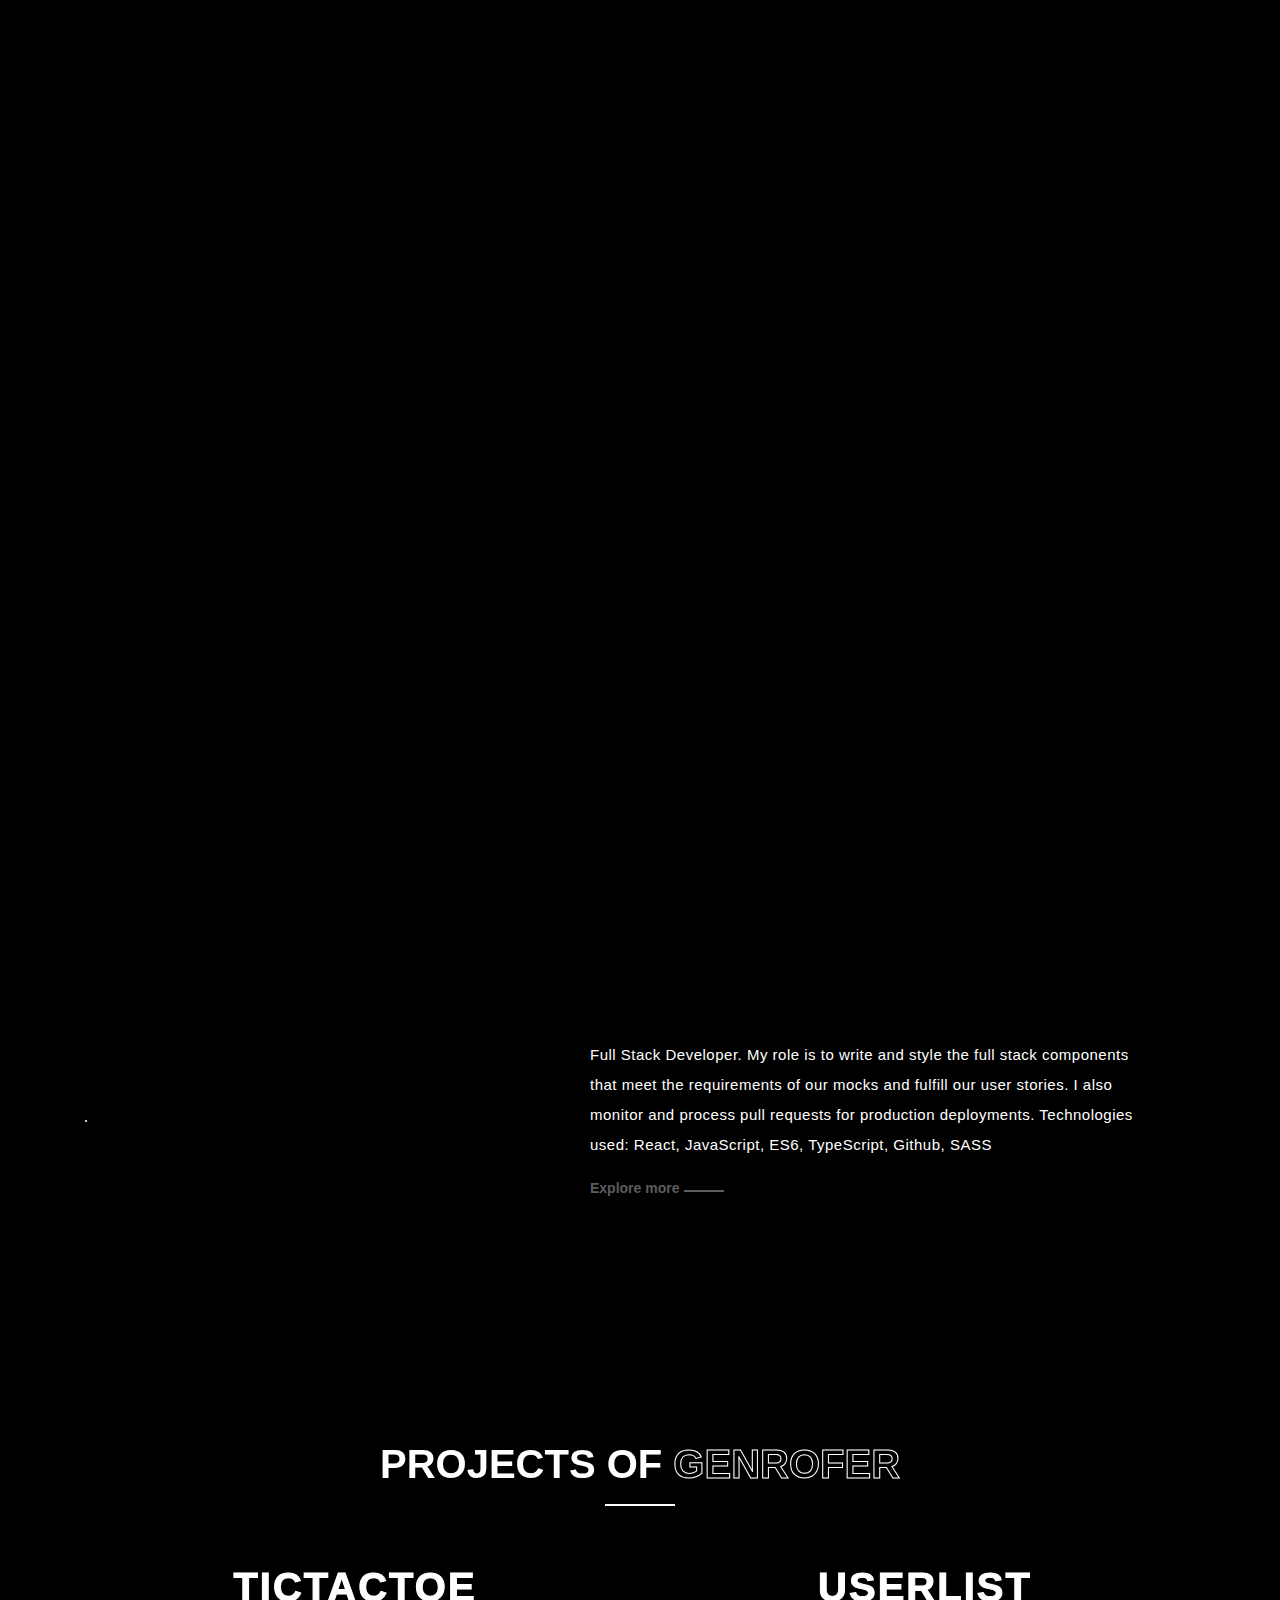
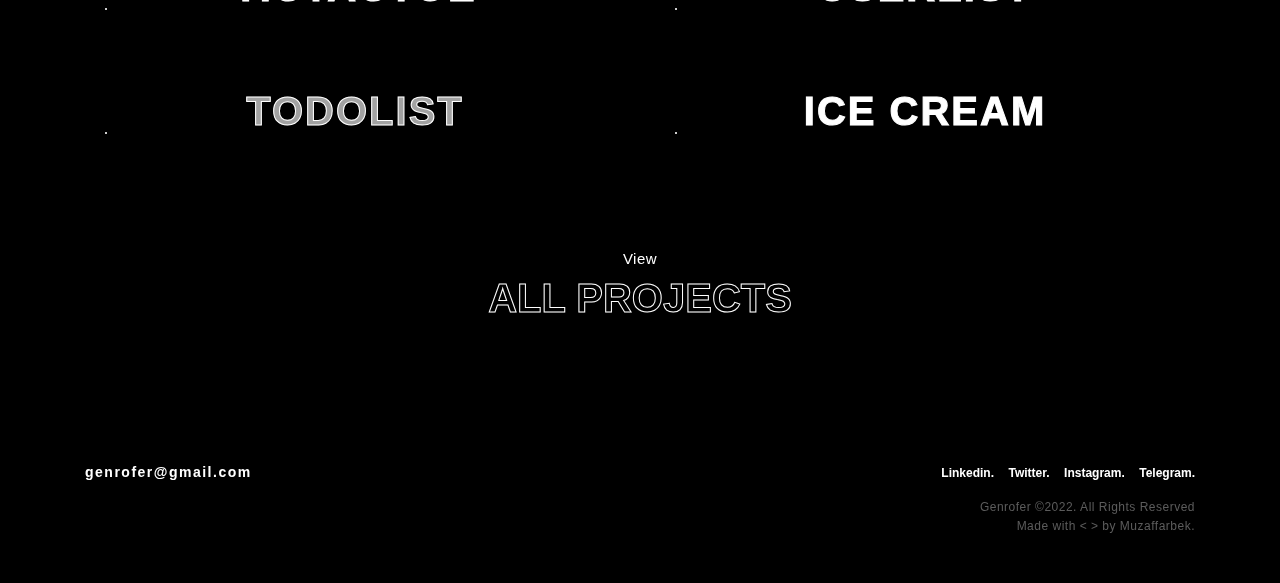
==== commit f478111f: "new changes" ====
--- a/index.html
+++ b/index.html
@@ -92,7 +92,7 @@
                                 <div class="col-md-4 offset-md-2 centered text-right">
                                     <div class="address-menu">
 
-                                        <h3 class="letter-a">Genrofer <br> Front End <span class="letters">Developer</span></h3>
+                                        <h3 class="letter-a">Genrofer <br> Full Stack <span class="letters">Developer</span></h3>
                                         <h4>Tashkent, Uzbekistan</h4>
                                     </div>
                                 </div>
@@ -144,7 +144,7 @@
                     </div>
                     <div class="col-lg-5">
                         <div class="abt-text">
-                            <p>Front End Developer. My role is to write and style the front-end components that meet the requirements of our mocks and fulfill our user stories. I also monitor and process pull requests for production deployments. Technologies used: React, JavaScript, ES6, TypeScript, Github, SASS</p>
+                            <p>Full Stack Developer. My role is to write and style the full stack components that meet the requirements of our mocks and fulfill our user stories. I also monitor and process pull requests for production deployments. Technologies used: React, JavaScript, ES6, TypeScript, Github, SASS</p>
                             <a class="hover-target load-spiral" href="about.html">Explore more</a>
                         </div>
 
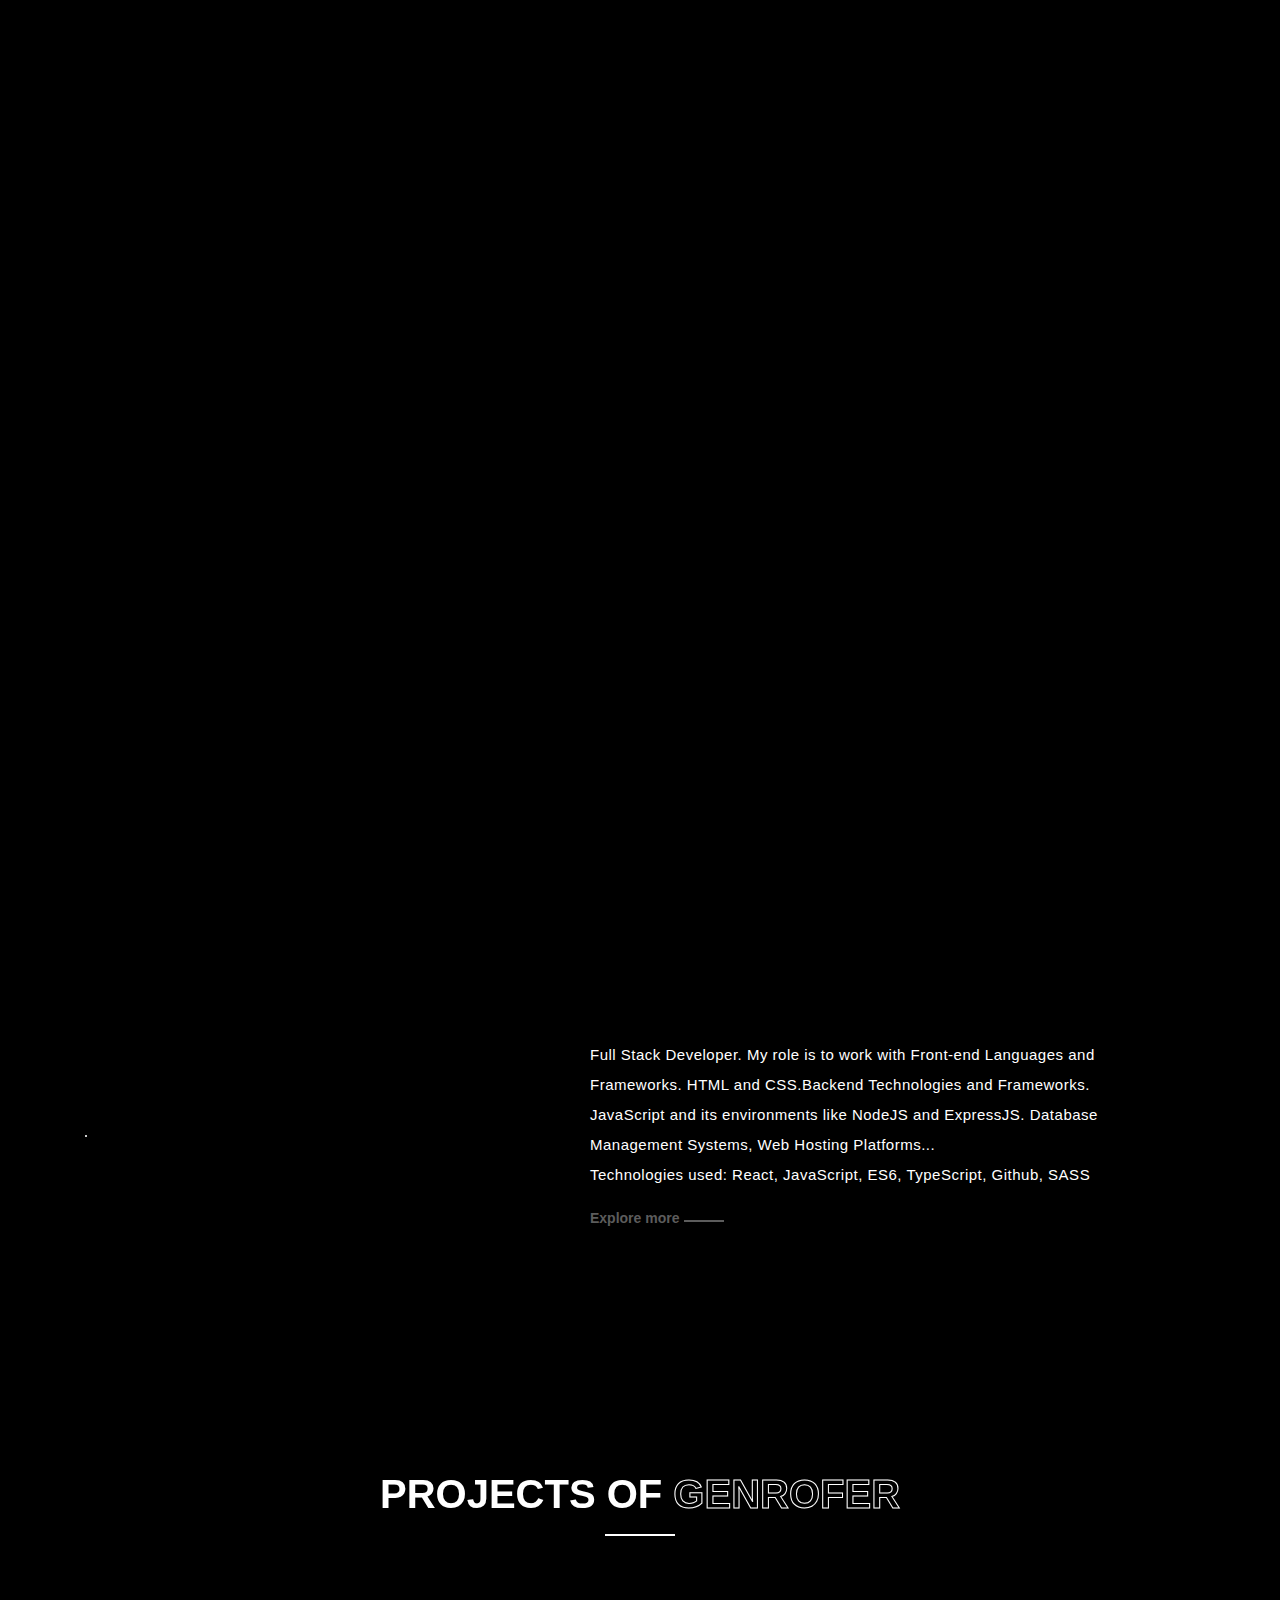
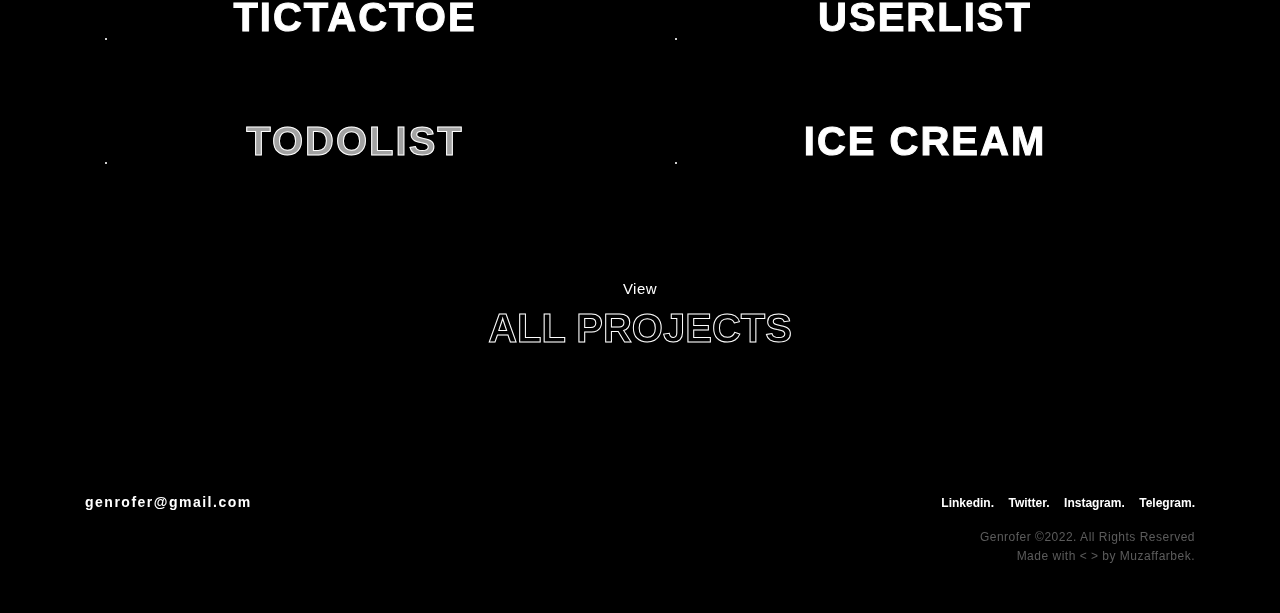
==== commit 59e1499f: "scroll added" ====
--- a/index.html
+++ b/index.html
@@ -8,7 +8,6 @@
     <link rel="stylesheet" href="https://use.fontawesome.com/releases/v5.15.4/css/all.css" integrity="sha384-DyZ88mC6Up2uqS4h/KRgHuoeGwBcD4Ng9SiP4dIRy0EXTlnuz47vAwmeGwVChigm" crossorigin="anonymous"/>
     <link rel="icon" type="image/x-icon" href="assets/img/logo.png" sizes="86x56">
     <title>Genrofer - Home</title>
-    
 </head>
 
 <body class="color">
@@ -144,7 +143,7 @@
                     </div>
                     <div class="col-lg-5">
                         <div class="abt-text">
-                            <p>Full Stack Developer. My role is to write and style the full stack components that meet the requirements of our mocks and fulfill our user stories. I also monitor and process pull requests for production deployments. Technologies used: React, JavaScript, ES6, TypeScript, Github, SASS</p>
+                            <p>Full Stack Developer. My role is to work with Front-end Languages and Frameworks. HTML and CSS.Backend Technologies and Frameworks. JavaScript and its environments like NodeJS and ExpressJS. Database Management Systems, Web Hosting Platforms... <br> Technologies used: React, JavaScript, ES6, TypeScript, Github, SASS</p>
                             <a class="hover-target load-spiral" href="about.html">Explore more</a>
                         </div>
 
--- a/assets/css/A.main.css.pagespeed.cf.Ms4mdMFI1N.css
+++ b/assets/css/A.main.css.pagespeed.cf.Ms4mdMFI1N.css
@@ -241,6 +241,26 @@
 
 body {
     overflow-x: hidden;
+}
+
+body::-webkit-scrollbar-track
+{
+	-webkit-box-shadow: inset 0 0 6px rgba(0,0,0,0.3);
+	border-radius: 20px;
+	background-color: #d0cece;
+}
+
+body::-webkit-scrollbar
+{
+	width: 12px;
+	background-color: #afadad;
+}
+
+body::-webkit-scrollbar-thumb
+{
+	border-radius: 10px;
+	-webkit-box-shadow: inset 0 0 6px rgba(0,0,0,.3);
+	background-color: #555;
 }
 
 h1,
@@ -1575,6 +1595,45 @@
     background: red !important;
 }
 
+
+@media (max-width: 575.98px) {
+    .toast {
+        padding: 10px;
+        font-size: 5px;
+    }
+
+    .message .toast-text{
+        font-size: 10px;
+        font-weight: 400;;
+        border-radius: 1px solid black;
+        color: #666666;
+    }
+
+    .toast .close{
+        position: absolute;
+        top: 10px;
+        right: 15px;
+        padding: 5px;
+        font-size: 10px;
+        cursor: pointer;
+        opacity: 0.7;
+    }
+
+    .toast-content .check{
+        display: flex;
+        align-items: center;
+        justify-content: center;
+        height: 20px;
+        width: 20px;
+        background-color: #4070f4;
+        color: #fff;
+        font-size: 10px;
+        border-radius: 50%;
+    }
+}
+
+
+
 .telefon-c::-webkit-outer-spin-button,
 .telefon-c::-webkit-inner-spin-button {
   -webkit-appearance: none;
@@ -1582,22 +1641,22 @@
 }
 
 .tictactoe {
-    background: url(../img/detail-work/TicTacToe.png) center no-repeat !important;
+    background: none !important;
     background-size: contain !important;
 }
 
 .rgbcolor {
-    background: url(../img/detail-work/rgb_color.png) center no-repeat !important;
+    background: none !important;
     background-size: contain !important;
 }
 
 .todoist {
-    background: url(../img/detail-work/todoist.png) center no-repeat !important;
+    background: none !important;
     background-size: contain !important;
 }
 
 .icecream {
-    background: url(../img/detail-work/icecream.png) center no-repeat !important;
+    background: none !important;
     background-size: contain !important;
 }
 
--- a/assets/css/colors.css
+++ b/assets/css/colors.css
@@ -4,7 +4,7 @@
     background: white;
 }
 
-.white * :not(.logo, .magnetic, .logo-s, .logo-foot, .tictactoe, .todoist, .icecream, .contact-send, .toast, .check, .toast-text) {
+.white * :not(.logo, .magnetic, .logo-s, .logo-foot, .tictactoe, .todoist, .icecream, .contact-send, .toast, .check, .toast-text, .fa-brands, .fa-solid) {
     background: white !important;
     color: black !important;
 }
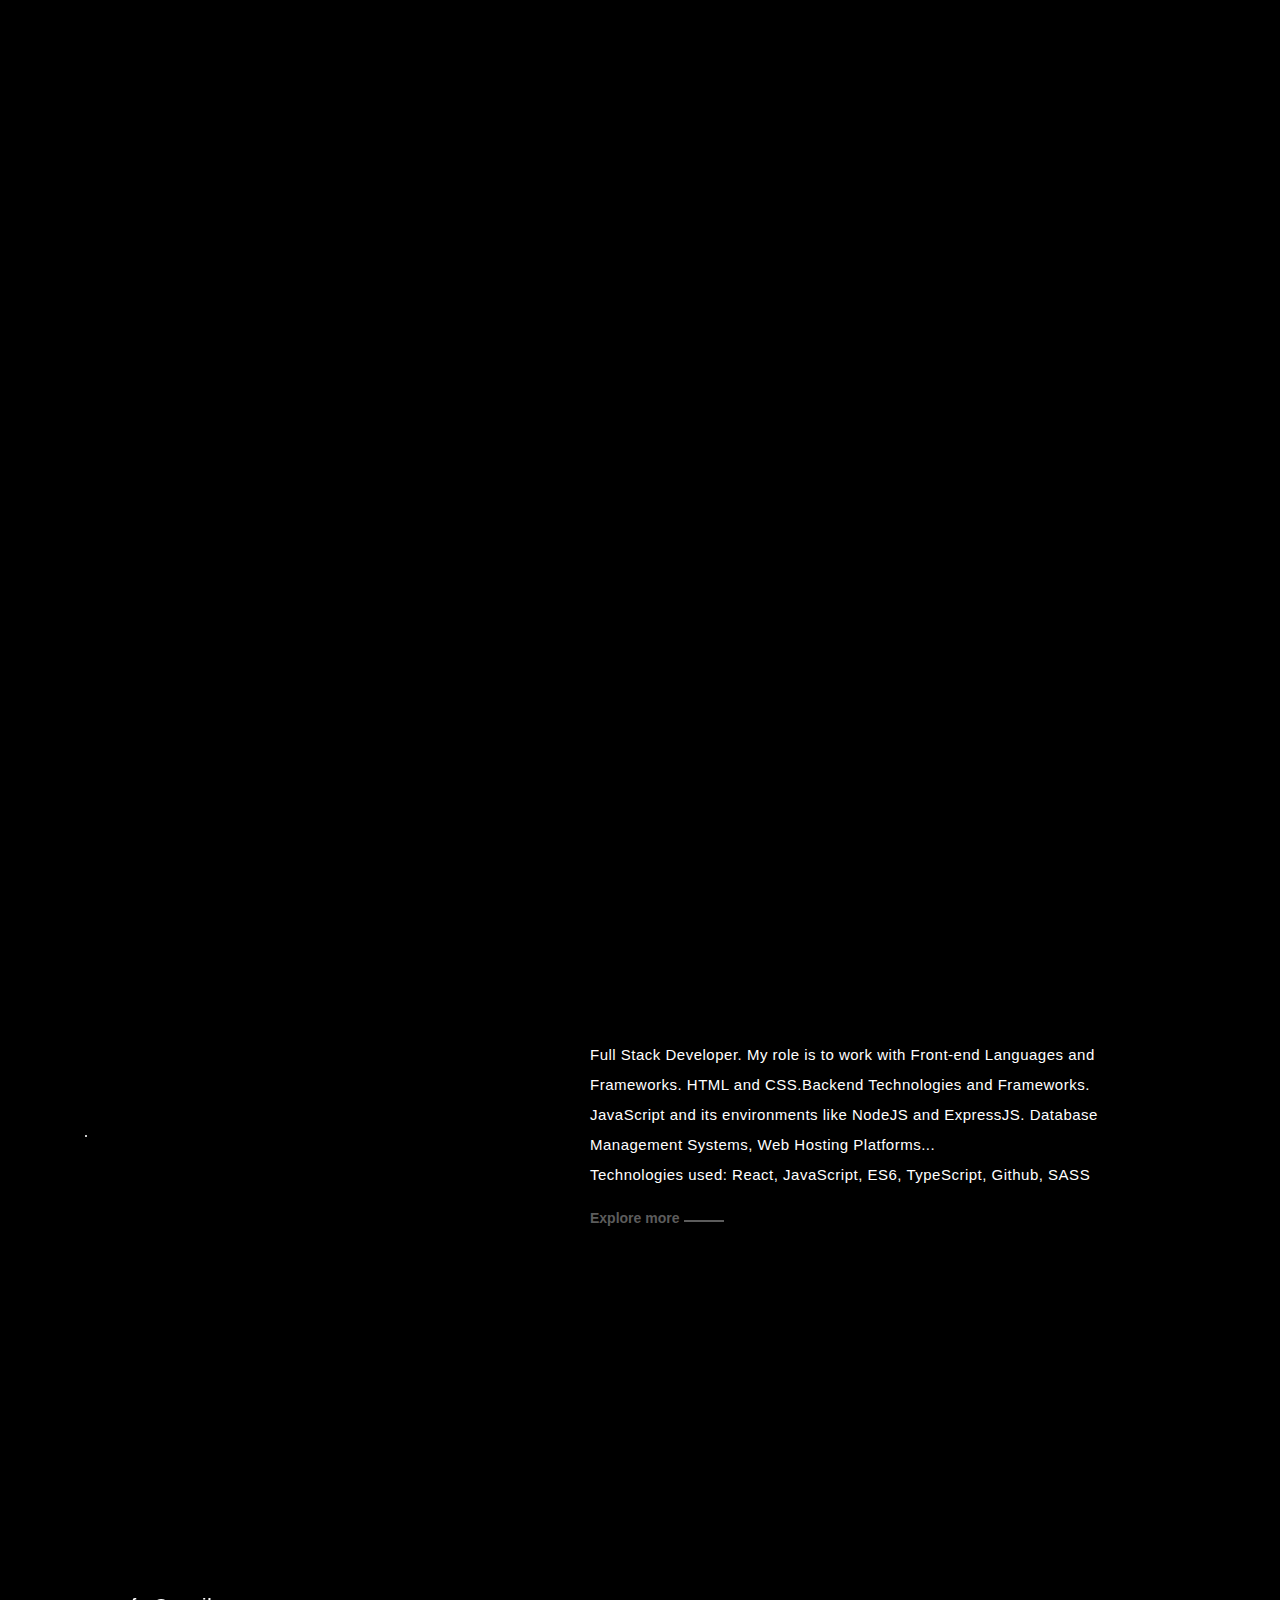
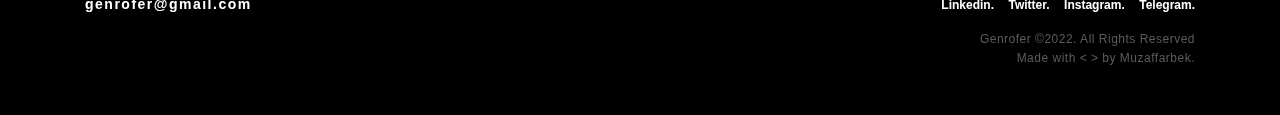
==== commit f2f5447d: "new changes" ====
--- a/index.html
+++ b/index.html
@@ -155,7 +155,7 @@
 
         <!-- Portfolio -->
 
-        <section class="folio-content">
+        <!-- <section class="folio-content">
             <div class="container">
                 <div class="row">
                     <div class="col-md-12">
@@ -232,10 +232,9 @@
                 </div>
 
             </div>
-        </section>
-
-
-
+        </section> -->
+
+        <br><br><br><br><br><br><br><br>
 
         <!-- Footer -->
         <div class="footer">
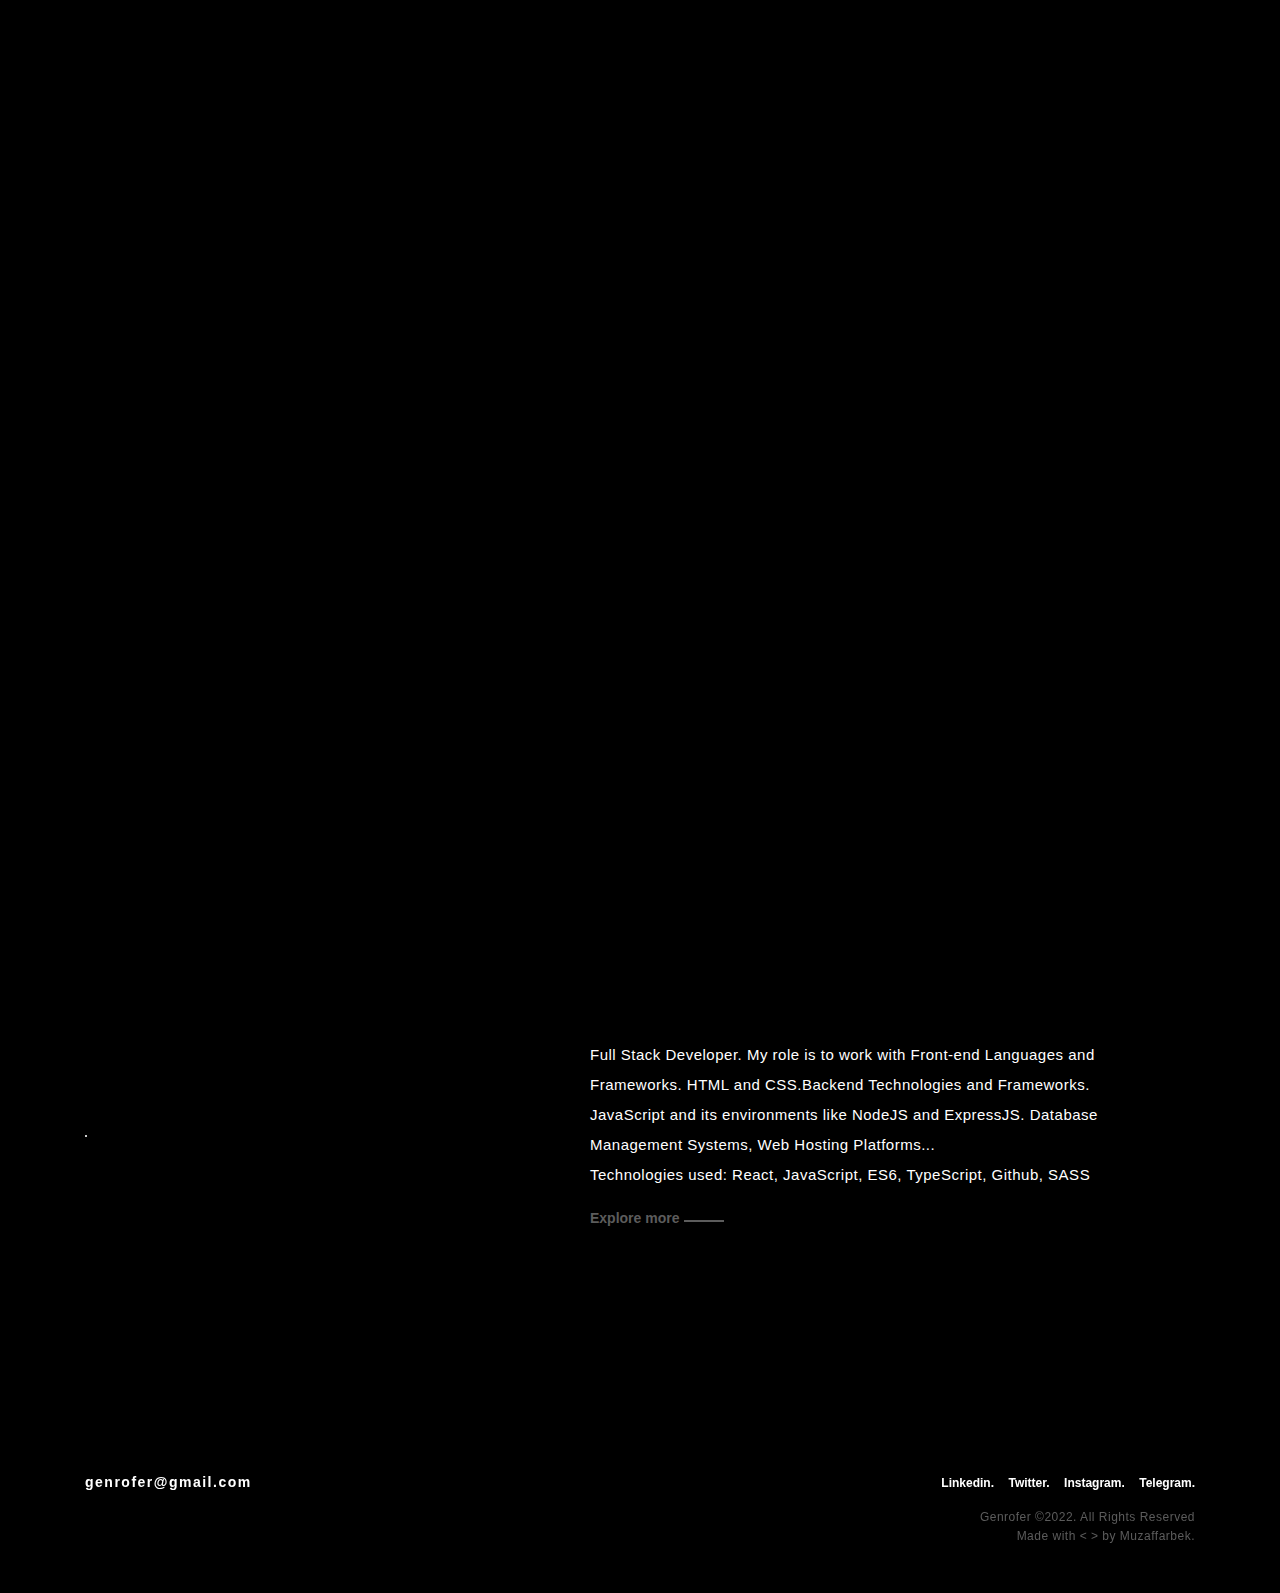
==== commit 35606d08: "color changed" ====
--- a/index.html
+++ b/index.html
@@ -234,10 +234,10 @@
             </div>
         </section> -->
 
-        <br><br><br><br><br><br><br><br>
+        <!-- <br><br><br><br><br><br><br><br> -->
 
         <!-- Footer -->
-        <div class="footer">
+        <div class="footer paddingTop">
             <div class="container">
                 <div class="row">
                     <div class="col-md-4 text-center text-md-left mt-30">
--- a/assets/css/A.main.css.pagespeed.cf.Ms4mdMFI1N.css
+++ b/assets/css/A.main.css.pagespeed.cf.Ms4mdMFI1N.css
@@ -2037,3 +2037,7 @@
 h3.lght {
     color: #000;
 }
+
+.paddingTop {
+    padding-top: 70px !important;
+}--- a/assets/css/colors.css
+++ b/assets/css/colors.css
@@ -1,19 +1,40 @@
 /* White box ------------------------------------ */
 
 .white {
-    background: white;
-}
-
-.white * :not(.logo, .magnetic, .logo-s, .logo-foot, .tictactoe, .todoist, .icecream, .contact-send, .toast, .check, .toast-text, .fa-brands, .fa-solid) {
-    background: white !important;
-    color: black !important;
-}
-
-.workflow-right-content .center, .workflow-right-content .center img, .workflow-right-content .center p {
-    background: none !important;
-}
-
-.white .skills-left img, .white .skills-right img  {
+    background: rgb(234, 234, 234);
+}
+
+.white
+    *
+    :not(.logo, .magnetic, .logo-s, .logo-foot, .tictactoe, .todoist, .icecream, .contact-send, .toast, .check, .toast-text, .fa-brands, .fa-solid, .logo-spiral) {
+    background: rgb(234, 234, 234) !important;
+    color: black !important;
+}
+
+.workflow-right-content .center,
+.workflow-right-content .center img,
+.workflow-right-content .center p {
+    background: none !important;
+}
+
+.white .heading-text-front,
+.white .heading-text,
+.white .title {
+    background: none !important;
+}
+
+.white .btn-12 span {
+    color: #000;
+    border: 2px solid #000;
+}
+
+.white .btn-15   {
+    color: #000;
+    border: 2px solid #000;
+}
+
+.white .skills-left img,
+.white .skills-right img {
     background: #000 !important;
     padding: 10px !important;
 }
@@ -23,7 +44,9 @@
     color: white !important;
 }
 
-.white .code, .white .story, .white .love {
+.white .code,
+.white .story,
+.white .love {
     background: #000 !important;
     color: white !important;
 }
@@ -70,8 +93,8 @@
     background: none !important;
 }
 
-
-.white .download-cv, .white .download-cv .arrow {
+.white .download-cv,
+.white .download-cv .arrow {
     background: #000 !important;
     color: white !important;
 }
@@ -93,7 +116,7 @@
     border: 1px solid black;
 }
 
-.white .download-cv:hover >.arrow {
+.white .download-cv:hover > .arrow {
     background: white !important;
     color: black !important;
 }
@@ -102,6 +125,9 @@
     padding: -50px !important;
 }
 
+.white .see-full {
+    border: 2px solid black;
+}
 
 /* Colors ---------------------------------- */
 
